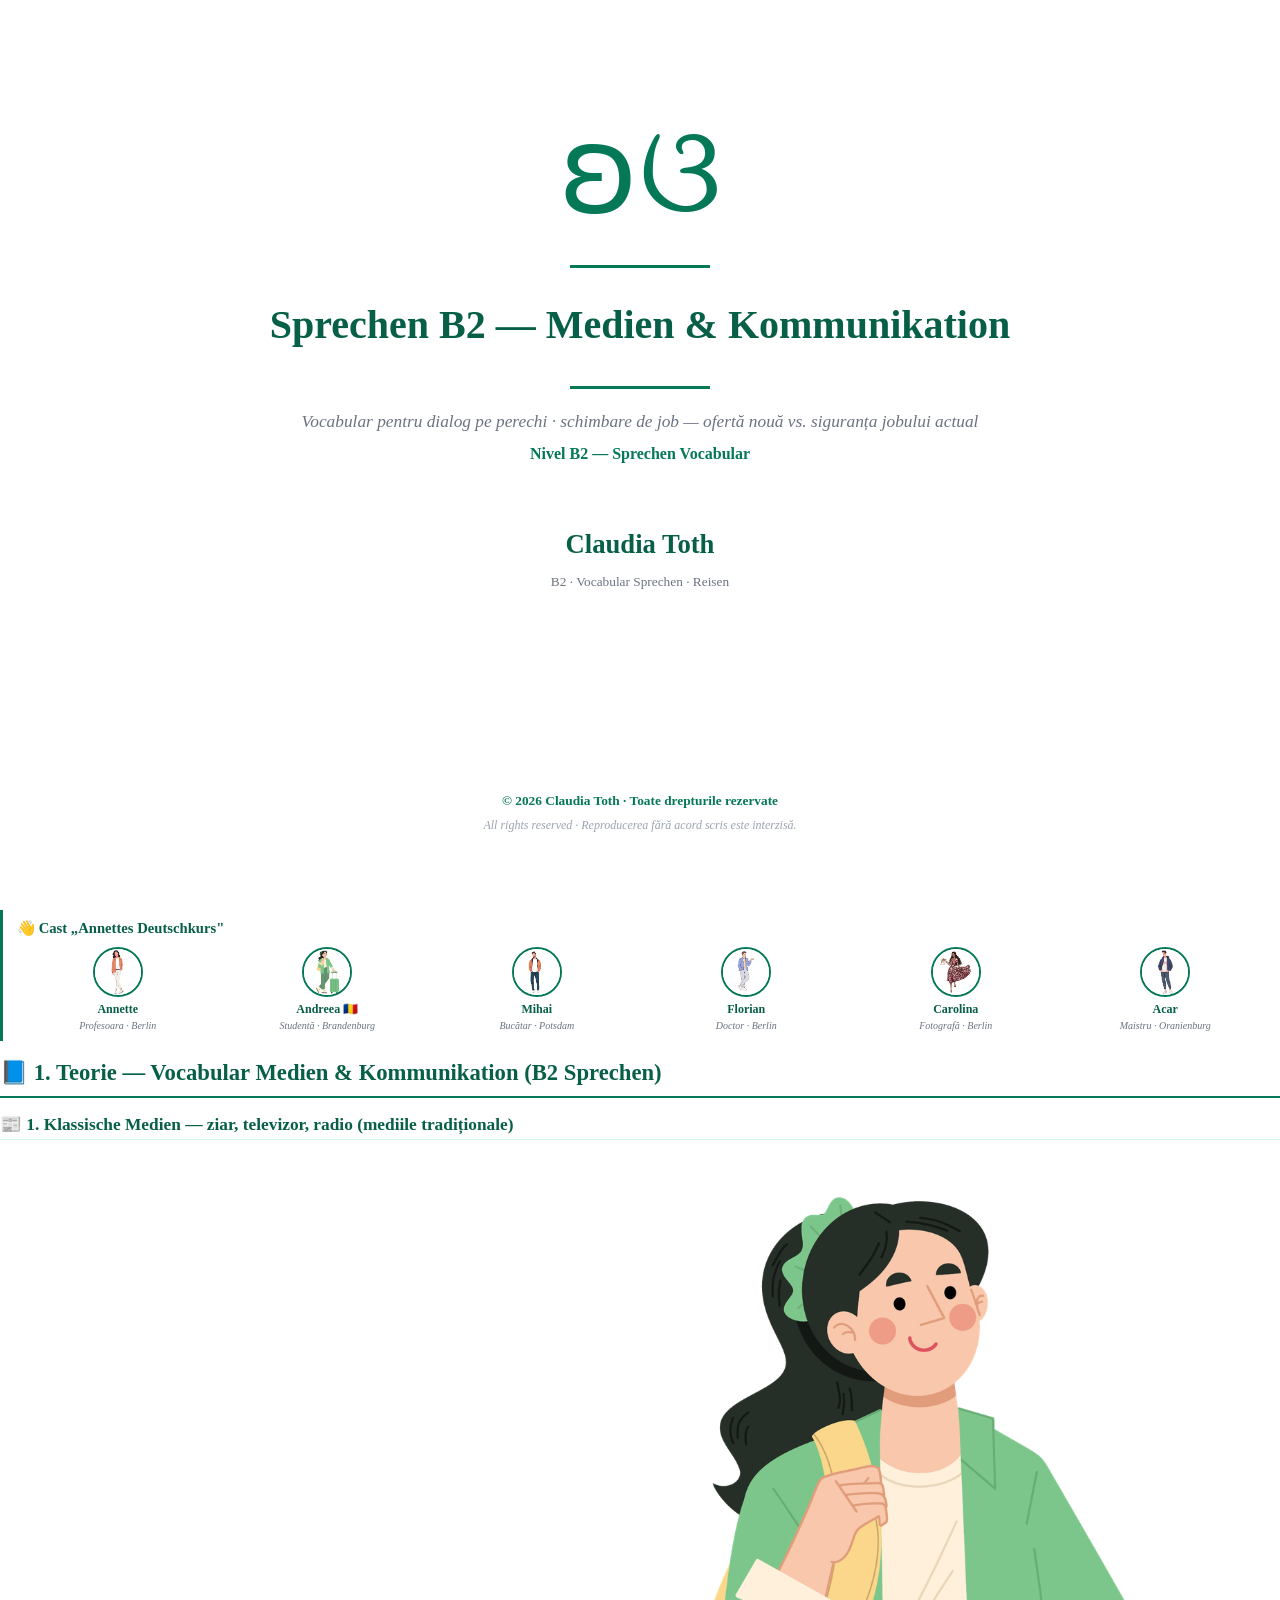
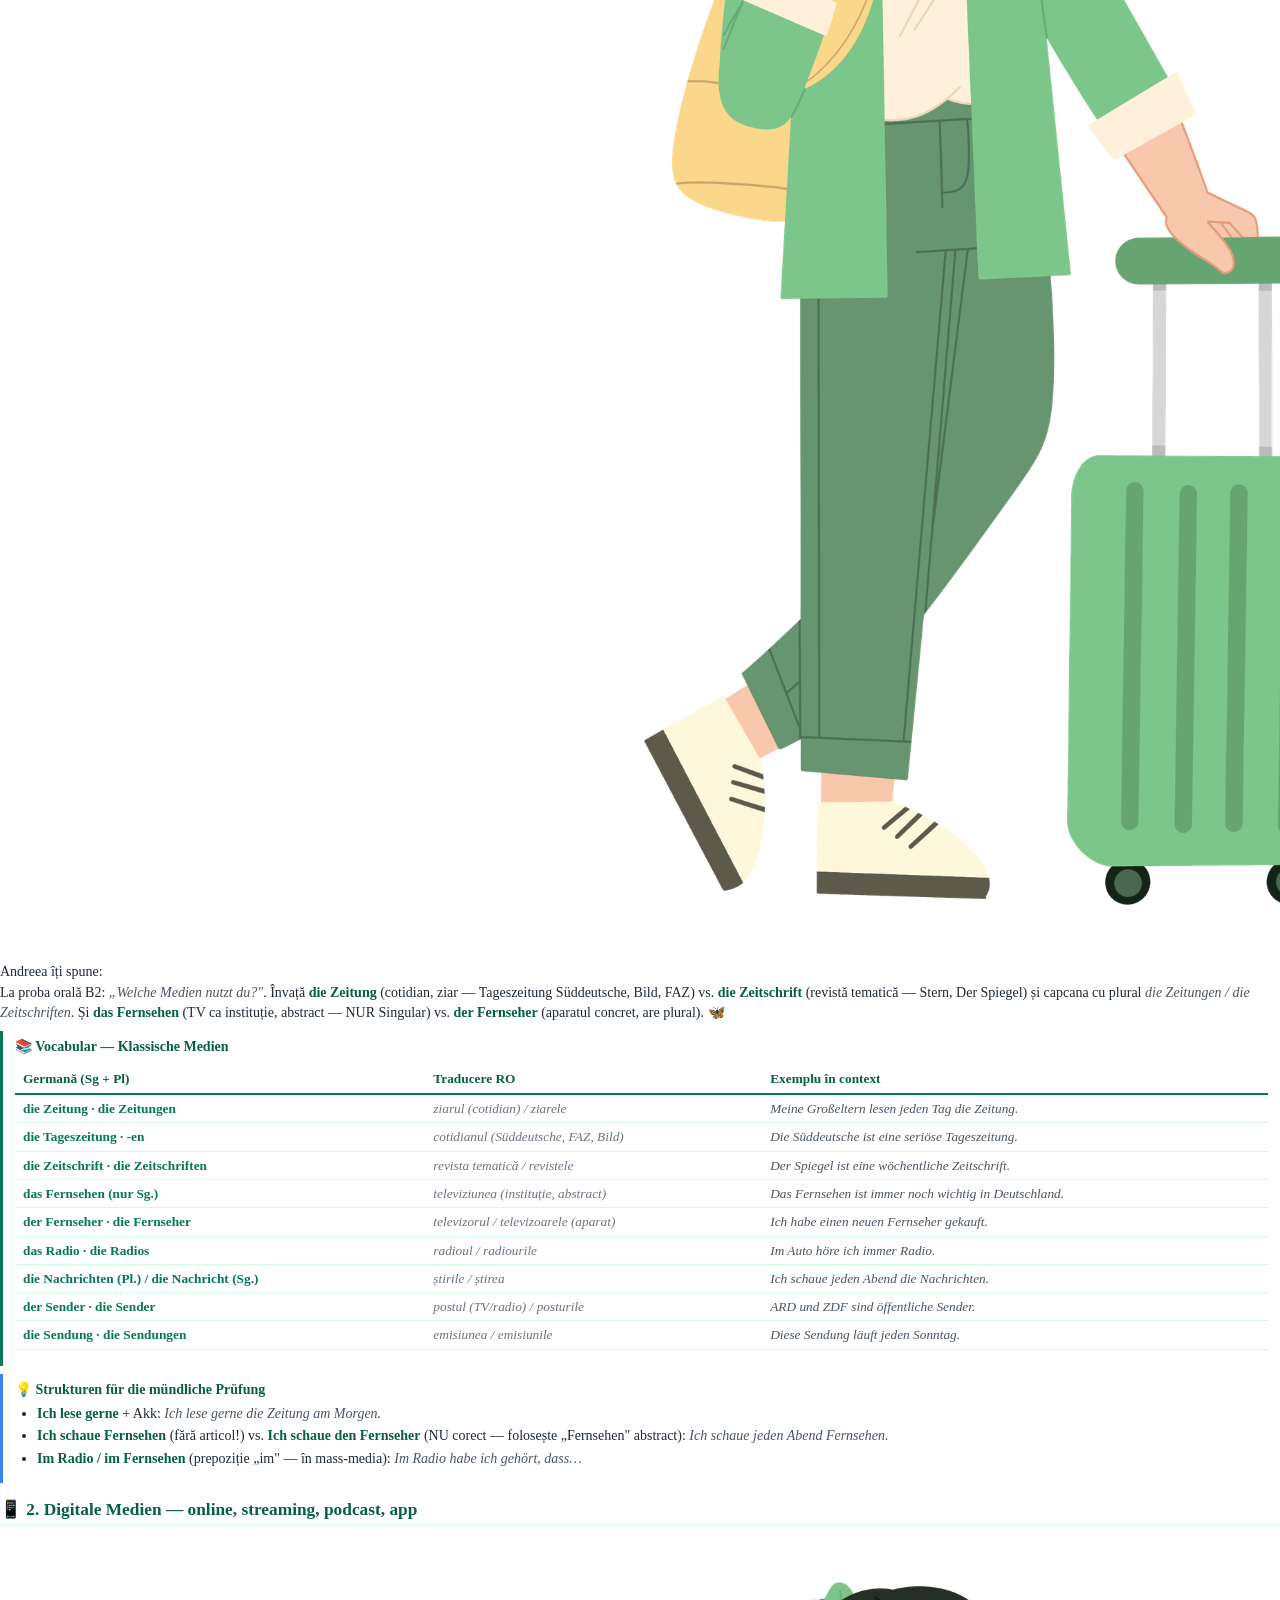
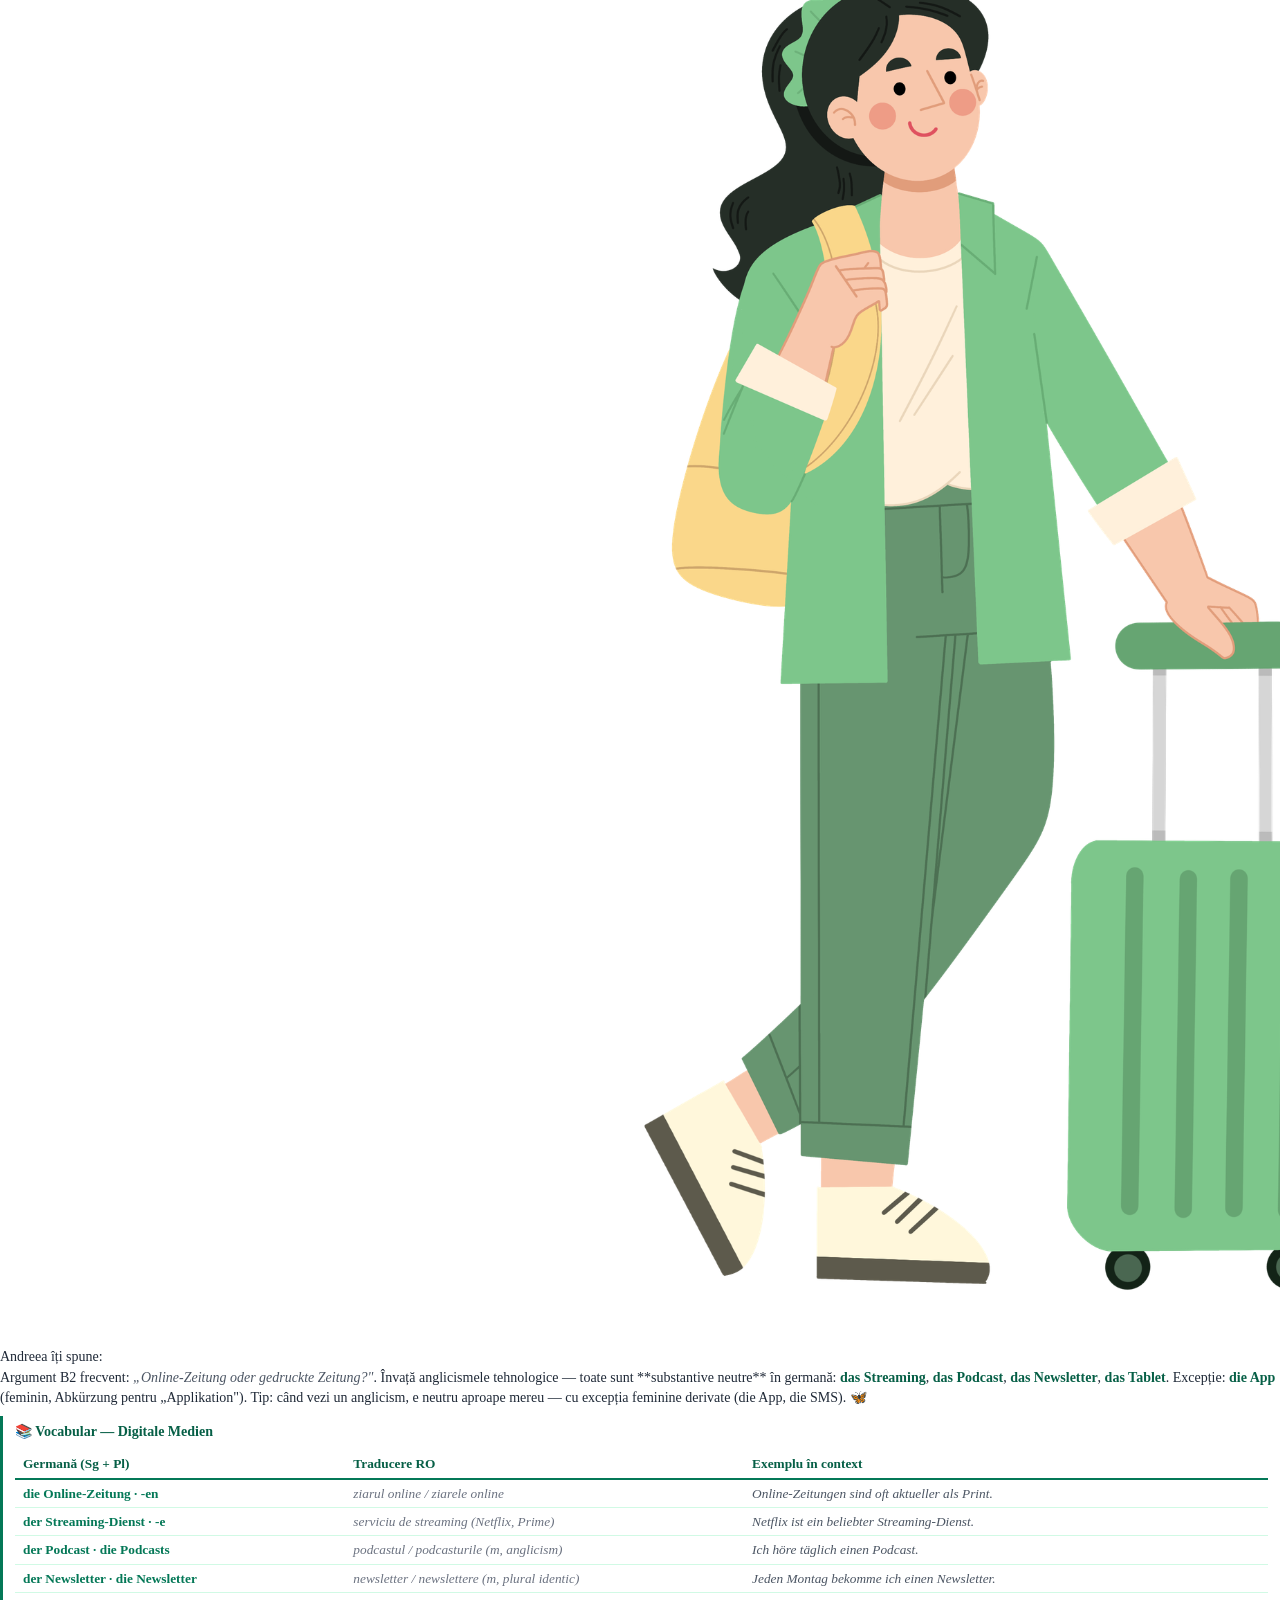
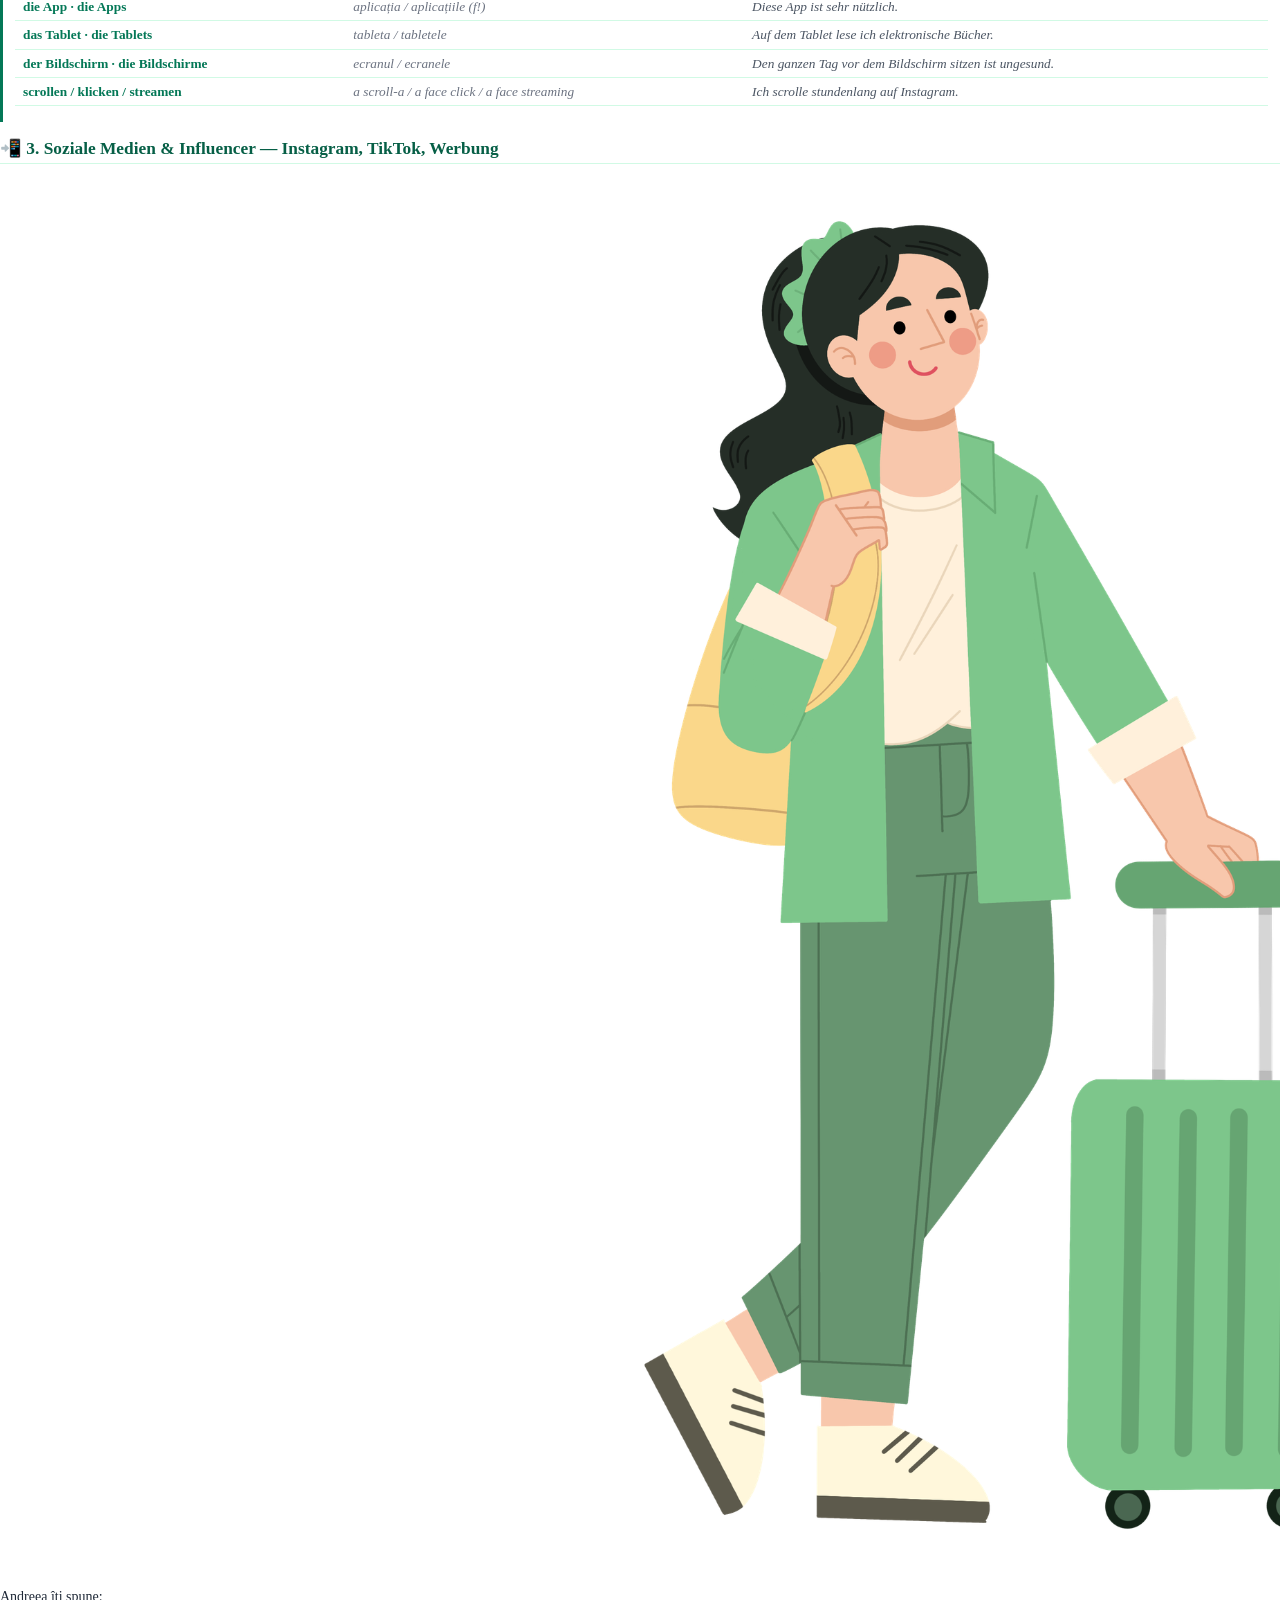
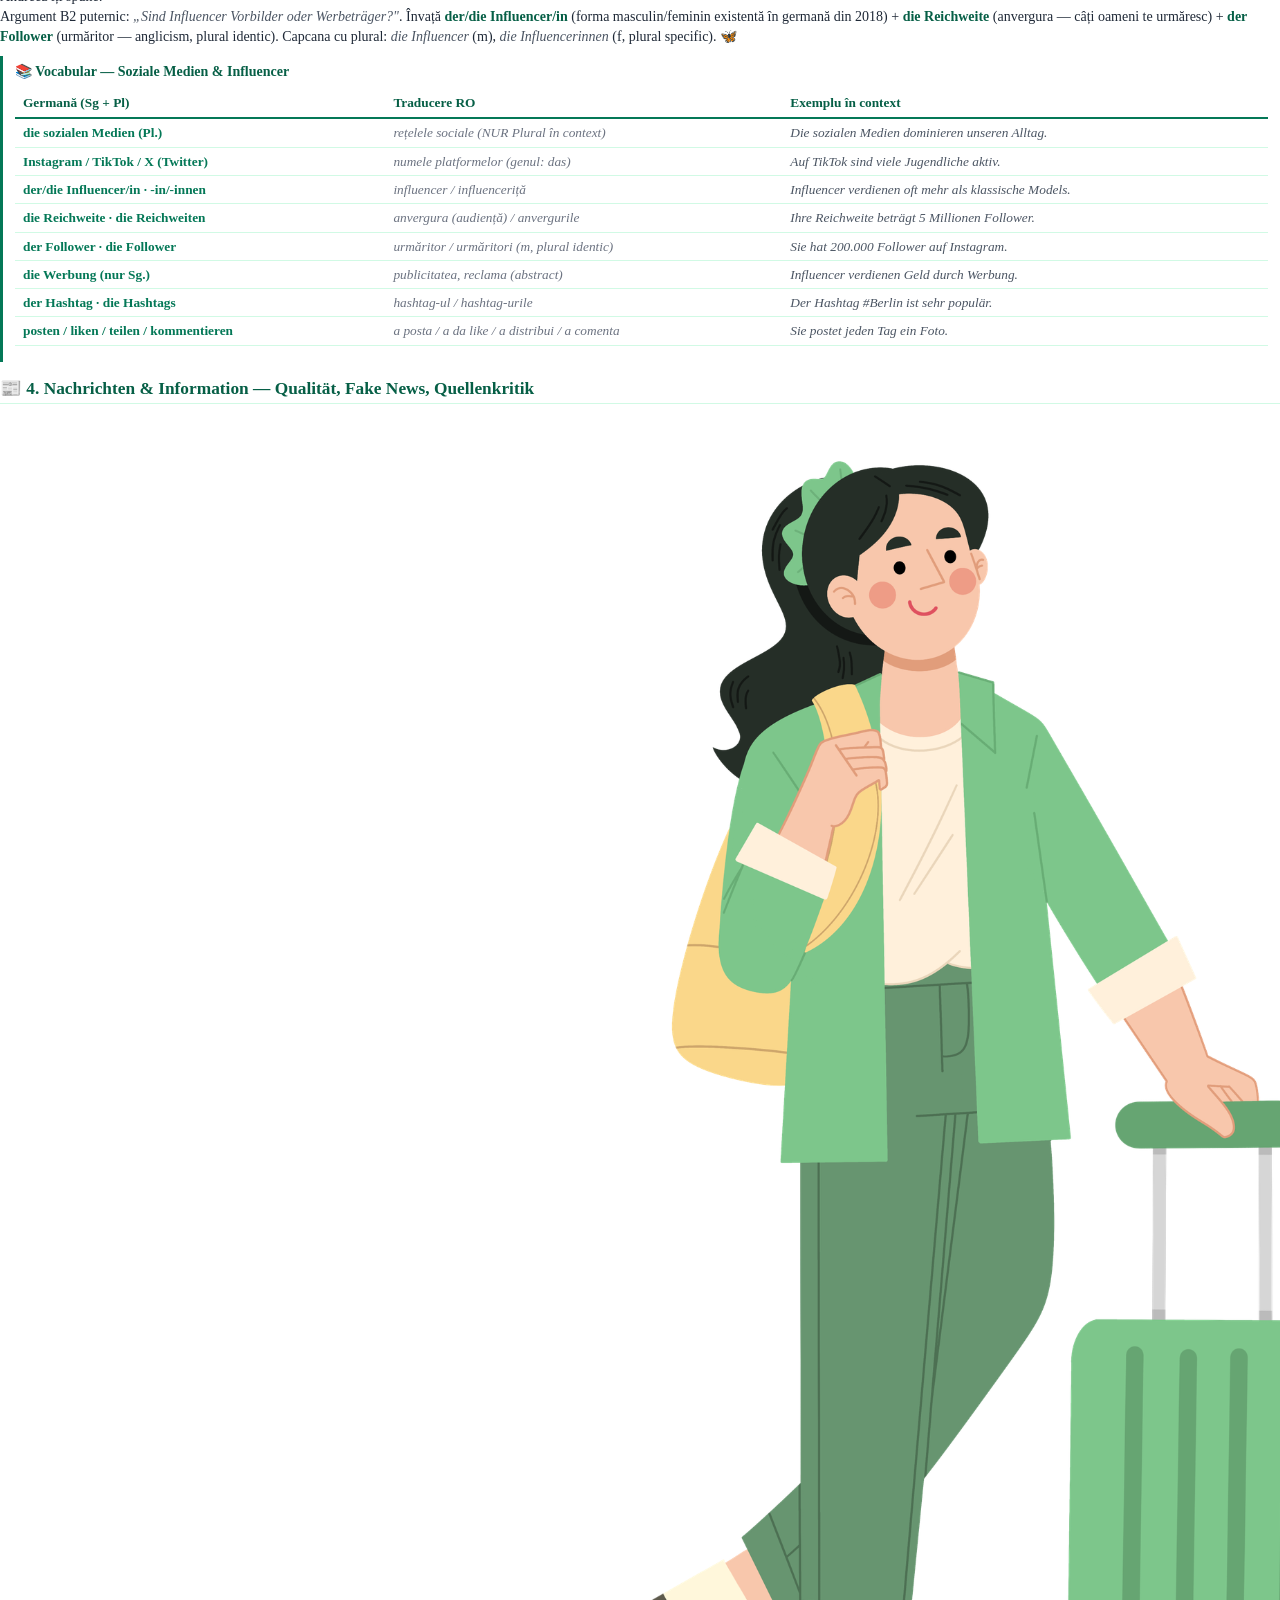
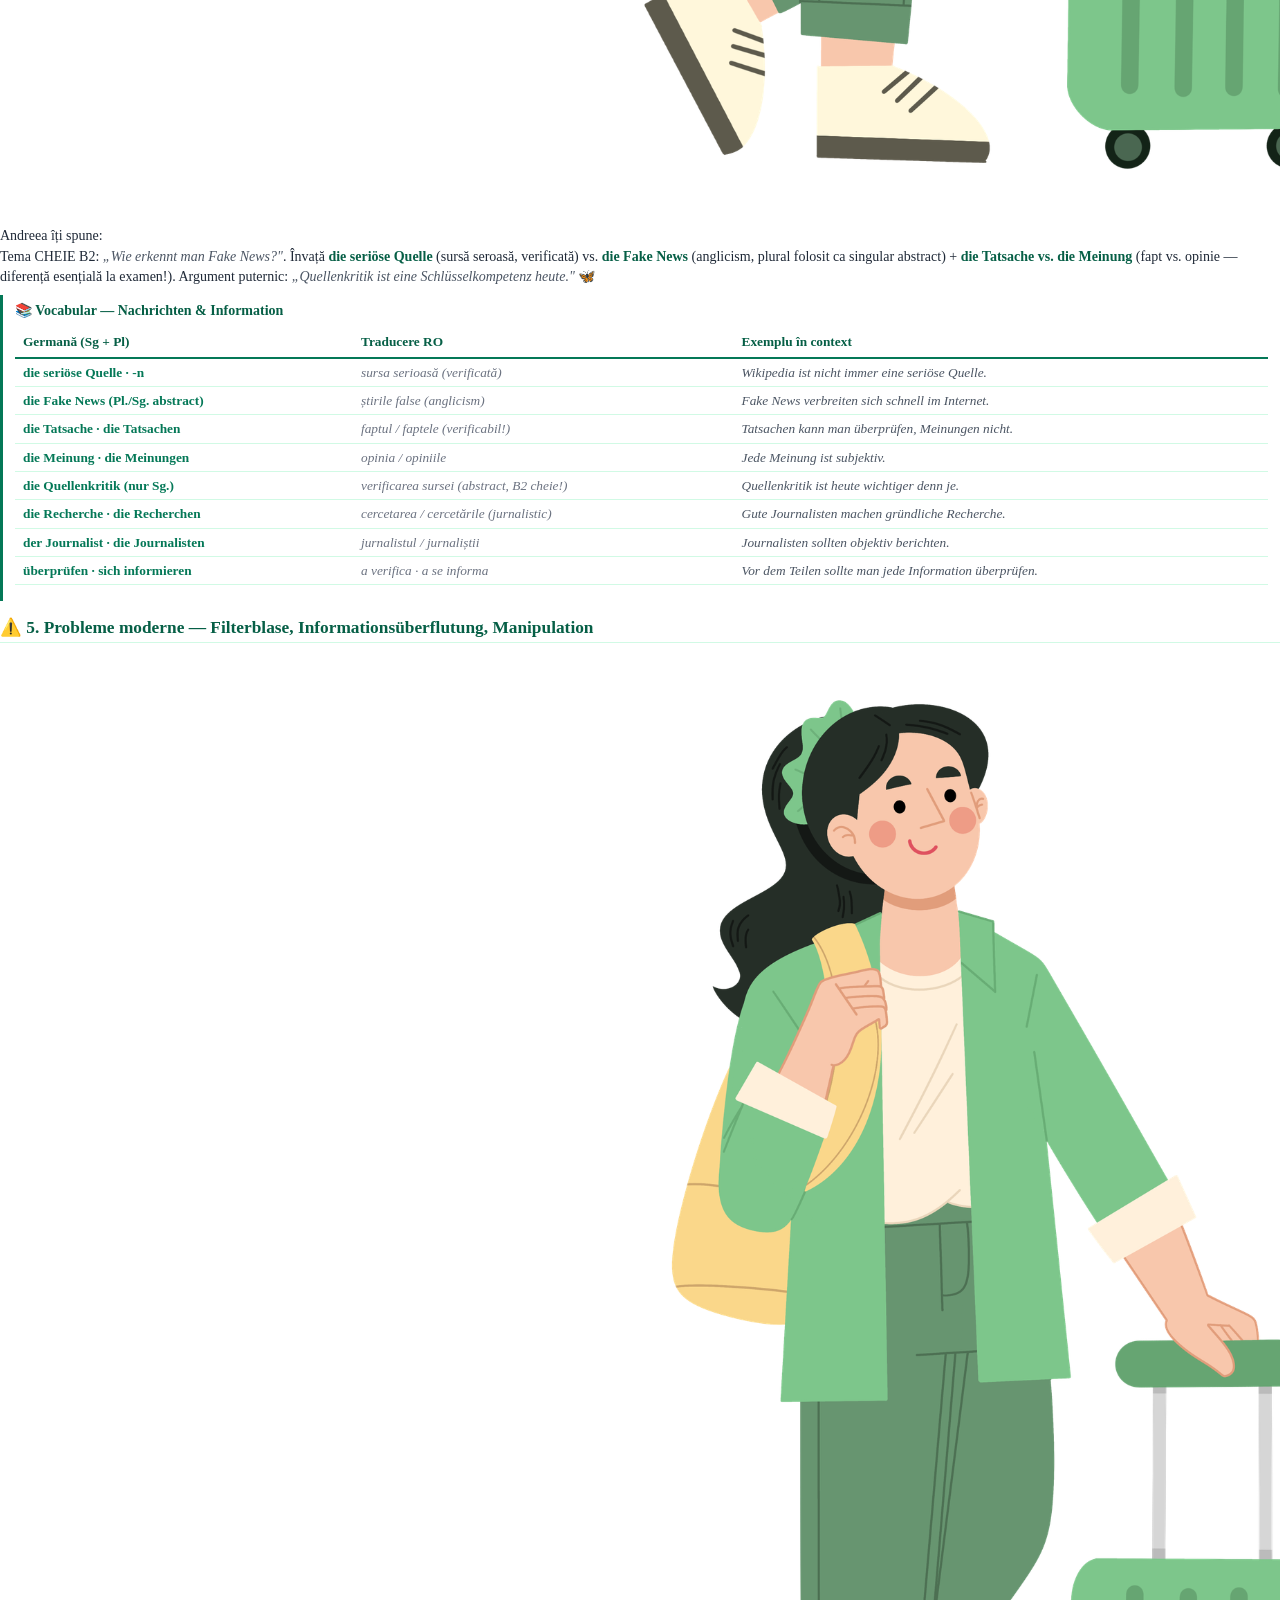
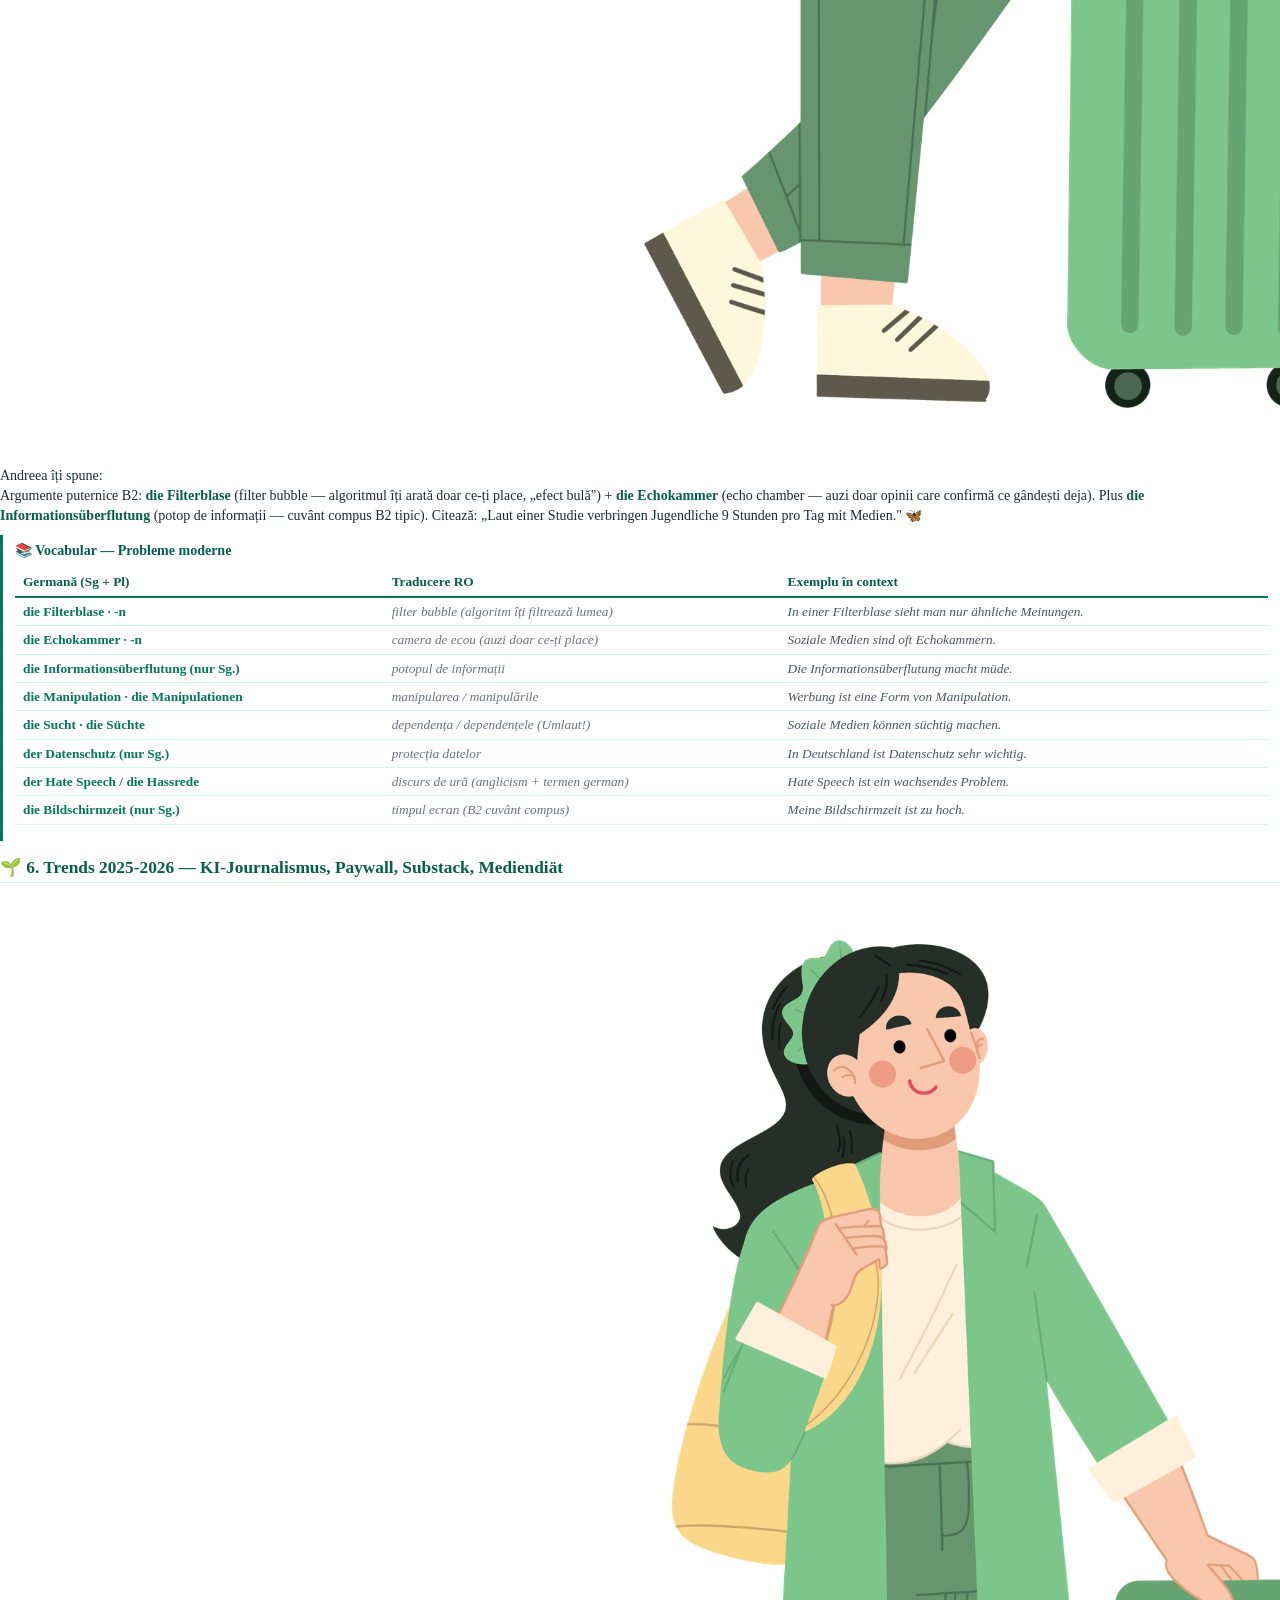
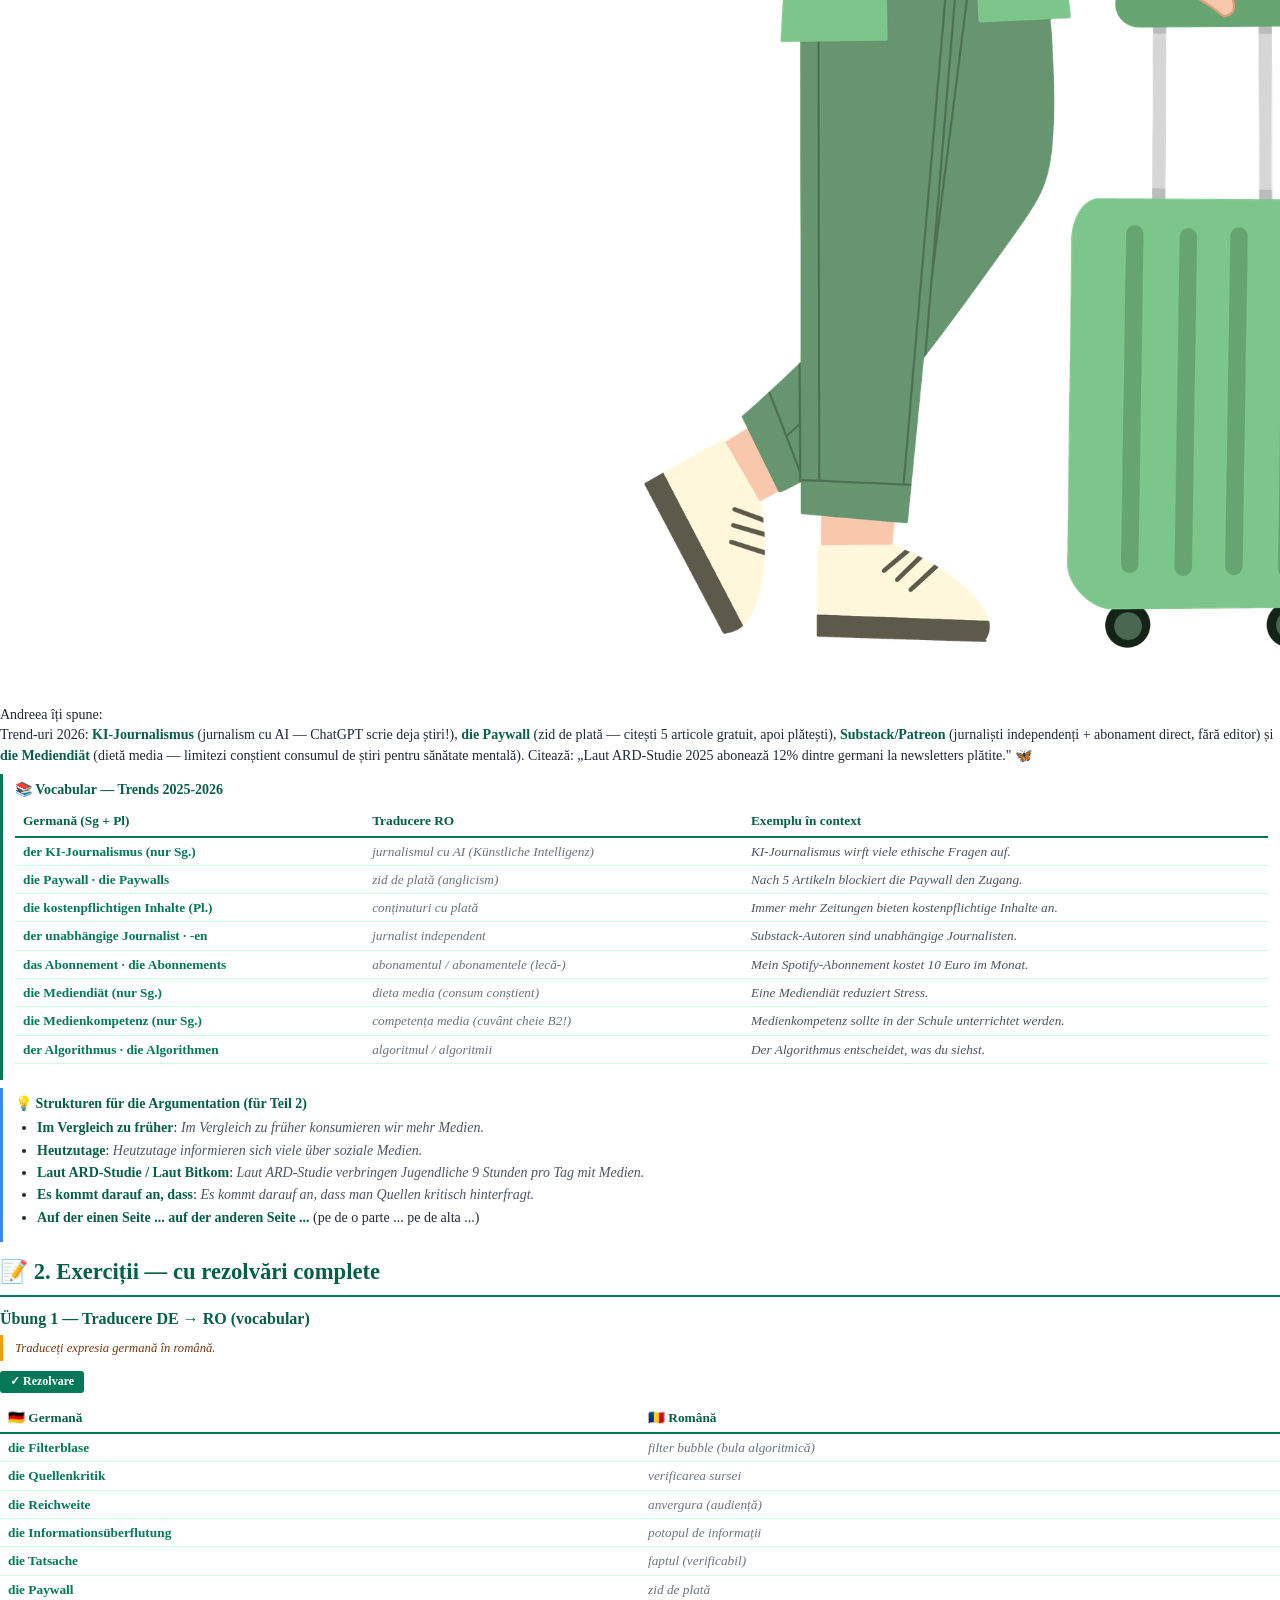
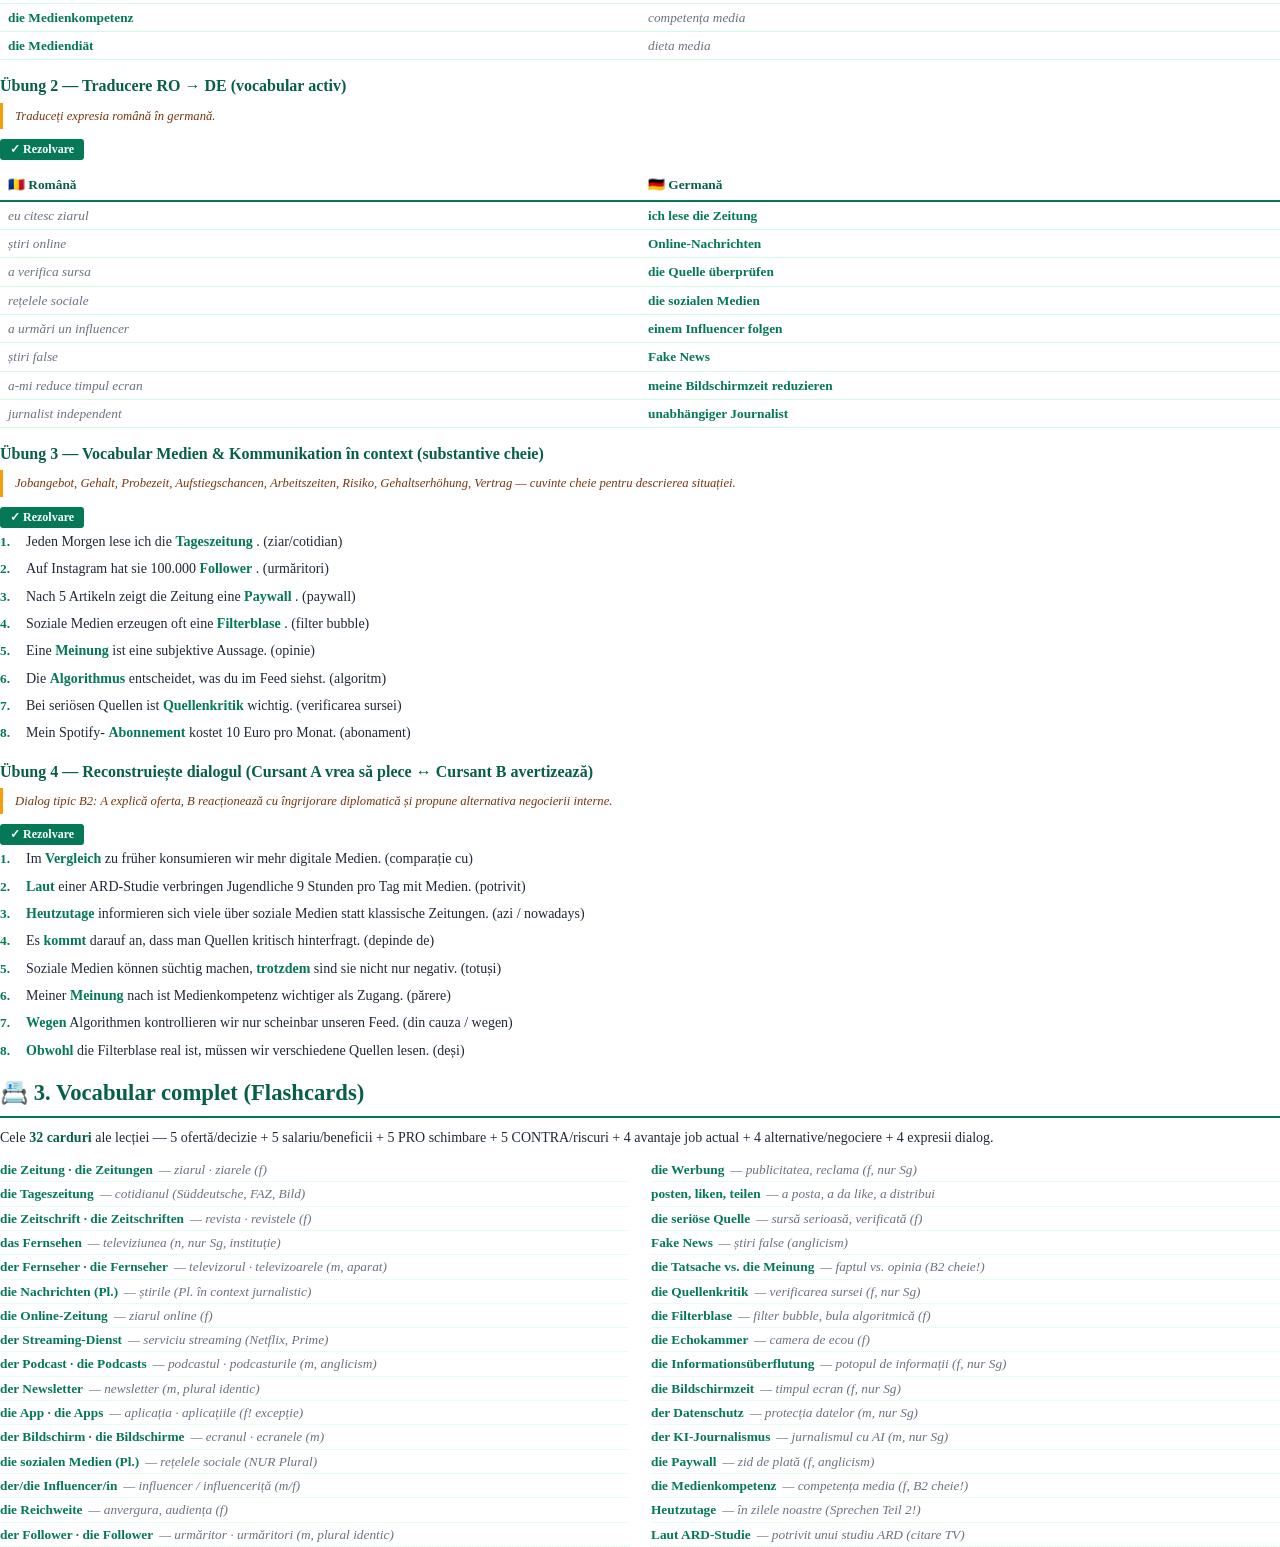
==== pdf.html @ 72b8d92b "Lectia 8 Sprechen B2 — Medien & Kommunikation (vocabular pentru proba orala B2, aliniat cu Testul 8 " ====
<!DOCTYPE html>
<html lang="ro">
<head>
    <meta charset="UTF-8">
    <meta name="robots" content="noindex, nofollow">
    <title>Sprechen B2 — Medien & Kommunikation · Claudia Toth</title>
    <style>
        @page { size: A4; margin: 22mm 18mm 22mm 18mm;
            @bottom-center { content: "ʚଓ Claudia Toth · Sprechen B2 — Medien & Kommunikation · Nivel B2 · © 2026 — Toate drepturile rezervate · pag. " counter(page) " / " counter(pages); font-size: 8.5pt; color: #047857; font-family: 'Georgia', 'Times New Roman', serif; }
        }
        @page :first { margin: 0; @bottom-center { content: ""; } }
        * { box-sizing: border-box; margin: 0; padding: 0; }
        body { font-family: 'Georgia', 'Times New Roman', serif; color: #1f2937; line-height: 1.45; font-size: 10.5pt; -webkit-print-color-adjust: exact; print-color-adjust: exact; }
        .cover { width: 100%; min-height: 100vh; padding: 80px 60px 60px; text-align: center; display: flex; flex-direction: column; align-items: center; justify-content: flex-start; page-break-after: always; }
        .cover-symbol { font-size: 90pt; color: #047857; line-height: 1; margin: 30px 0 15px; font-family: 'Segoe UI Emoji', 'Segoe UI', sans-serif; }
        .cover-divider { width: 140px; height: 3px; background: #047857; margin: 20px 0; border: none; }
        .cover-title { font-size: 30pt; color: #065f46; font-weight: bold; margin: 14px 0 18px; font-family: 'Georgia', serif; line-height: 1.15; }
        .cover-subtitle { font-size: 13pt; color: #6b7280; font-style: italic; margin-bottom: 8px; }
        .cover-level { font-size: 12pt; color: #047857; font-weight: bold; margin-bottom: 60px; }
        .cover-author { font-size: 20pt; color: #065f46; font-weight: bold; margin-bottom: 8px; }
        .cover-series { font-size: 10pt; color: #6b7280; margin-bottom: 80px; }
        .cover-copyright { margin-top: auto; font-size: 10pt; color: #047857; font-weight: 600; }
        .cover-notice { font-size: 9pt; color: #9ca3af; font-style: italic; margin-top: 6px; }
        .content { padding: 0; }
        h1.chapter { color: #065f46; padding: 0 0 6px 0; font-size: 17pt; margin: 14px 0 10px; border-bottom: 2px solid #047857; font-family: 'Georgia', serif; page-break-after: avoid; }
        h2.sub-chapter { color: #065f46; font-size: 13pt; margin: 14px 0 6px; padding-bottom: 2px; border-bottom: 1px solid #d1fae5; font-family: 'Georgia', serif; page-break-after: avoid; }
        p { margin-bottom: 6px; }
        strong { color: #065f46; }
        em { color: #4b5563; font-style: italic; }
        ul, ol { margin: 4px 0 8px 22px; }
        li { margin-bottom: 2px; }
        .theory-box { background: transparent; border-left: 3px solid #047857; padding: 6px 12px; margin: 8px 0; page-break-inside: avoid; }
        .theory-box h4 { color: #065f46; font-size: 10.5pt; margin-bottom: 4px; }
        .info-box { border-left-color: #3b82f6; }
        .warn-box { border-left-color: #f59e0b; }
        .example-box { border-left: 2px dashed #047857; padding: 4px 12px; margin: 4px 0; page-break-inside: avoid; }
        .example-box .de { color: #065f46; font-weight: 600; }
        .example-box .ro { color: #6b7280; font-style: italic; font-size: 9.5pt; margin-top: 1px; }
        table { width: 100%; border-collapse: collapse; margin: 6px 0 10px; font-size: 10pt; page-break-inside: avoid; }
        table thead { background: transparent; }
        table th { padding: 5px 8px; text-align: left; font-weight: bold; color: #065f46; border-bottom: 2px solid #047857; }
        table td { padding: 4px 8px; border-bottom: 1px solid #d1fae5; vertical-align: top; }
        td.verb { color: #047857; font-weight: bold; }
        td.ro-text { color: #6b7280; font-style: italic; }
        .ro-translation { display: block; color: #6b7280; font-style: italic; font-size: 9pt; margin-top: 1px; }
        .cast-banner { border-left: 3px solid #047857; padding: 8px 14px; margin: 10px 0 16px; page-break-inside: avoid; }
        .cast-banner h4 { color: #065f46; font-size: 11pt; margin-bottom: 8px; }
        .cast-grid { display: grid; grid-template-columns: repeat(6, 1fr); gap: 8px; }
        .cast-card { text-align: center; font-size: 8.5pt; page-break-inside: avoid; }
        .cast-card img { width: 50px; height: 50px; border-radius: 50%; object-fit: cover; display: block; margin: 0 auto 4px; border: 2px solid #047857; }
        .cast-card .name { color: #065f46; font-weight: bold; font-size: 9pt; display: block; }
        .cast-card .detail { color: #6b7280; font-style: italic; font-size: 7.5pt; display: block; }
        .ex-block { margin-bottom: 14px; page-break-inside: avoid; }
        .ex-block h3 { color: #065f46; font-size: 12pt; margin-bottom: 5px; }
        .ex-block .instruction { border-left: 3px solid #f59e0b; padding: 4px 12px; margin-bottom: 6px; font-size: 9.5pt; color: #78350f; font-style: italic; }
        .rezolvare-banner { display: inline-block; background: #047857; color: white; padding: 2px 10px; border-radius: 3px; font-size: 9pt; font-weight: bold; margin: 4px 0; -webkit-print-color-adjust: exact; print-color-adjust: exact; }
        .ex-item { display: flex; gap: 8px; margin-bottom: 5px; align-items: flex-start; }
        .ex-num { color: #047857; font-weight: bold; font-size: 10pt; flex-shrink: 0; min-width: 18px; }
        .ex-num::after { content: "."; }
        .ex-body { flex: 1; }
        .ex-q { margin-bottom: 2px; }
        .ex-a { color: #047857; font-weight: bold; font-size: 10pt; margin-top: 2px; }
        .ex-a::before { content: "✓ Rezolvare: "; color: #065f46; }
        .ex-explanation { color: #6b7280; font-size: 9pt; font-style: italic; margin-top: 1px; }
        .options { margin-left: 14px; color: #4b5563; font-size: 9.5pt; }
        .options .right { color: #047857; font-weight: bold; }
        .flashcards-grid { columns: 2; column-gap: 22px; margin-top: 8px; }
        .fc-row { break-inside: avoid; padding: 2px 0; border-bottom: 1px dotted #d1fae5; font-size: 10pt; }
        .fc-row .de { color: #047857; font-weight: bold; }
        .fc-row .ro { color: #6b7280; font-style: italic; margin-left: 6px; }
        .new-section { page-break-before: always; }
    </style>
</head>
<body>

<div class="cover">
    <div class="cover-symbol">ʚଓ</div>
    <hr class="cover-divider">
    <h1 class="cover-title">Sprechen B2 — Medien & Kommunikation</h1>
    <hr class="cover-divider">
    <p class="cover-subtitle">Vocabular pentru dialog pe perechi · schimbare de job — ofertă nouă vs. siguranța jobului actual</p>
    <p class="cover-level">Nivel B2 — Sprechen Vocabular</p>
    <p class="cover-author">Claudia Toth</p>
    <p class="cover-series">B2 · Vocabular Sprechen · Reisen</p>
    <div class="cover-copyright">© 2026 Claudia Toth · Toate drepturile rezervate</div>
    <p class="cover-notice">All rights reserved · Reproducerea fără acord scris este interzisă.</p>
</div>

<div id="pdf-content"></div>

<script src="theory.js"></script>
<script src="exercises.js"></script>
<script src="flashcards.js"></script>
<script src="pdf-builder.js"></script>

</body>
</html>
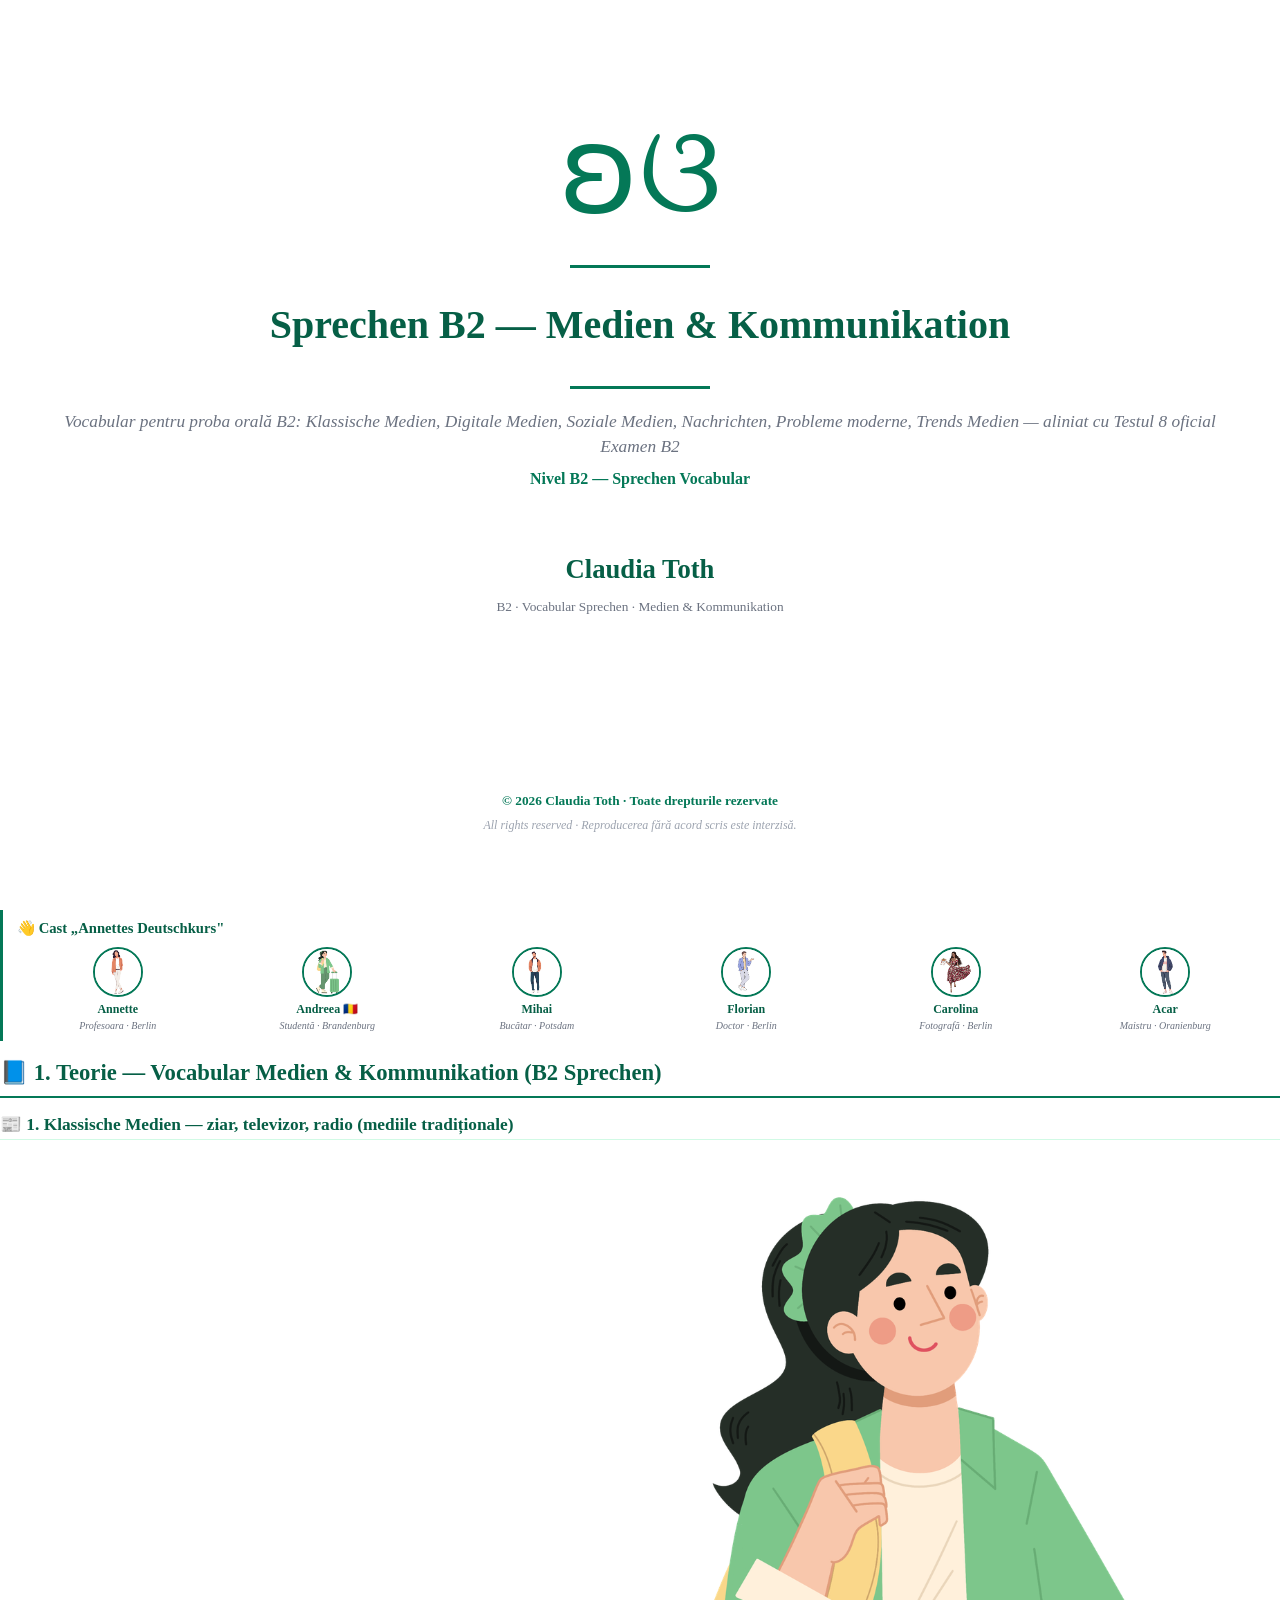
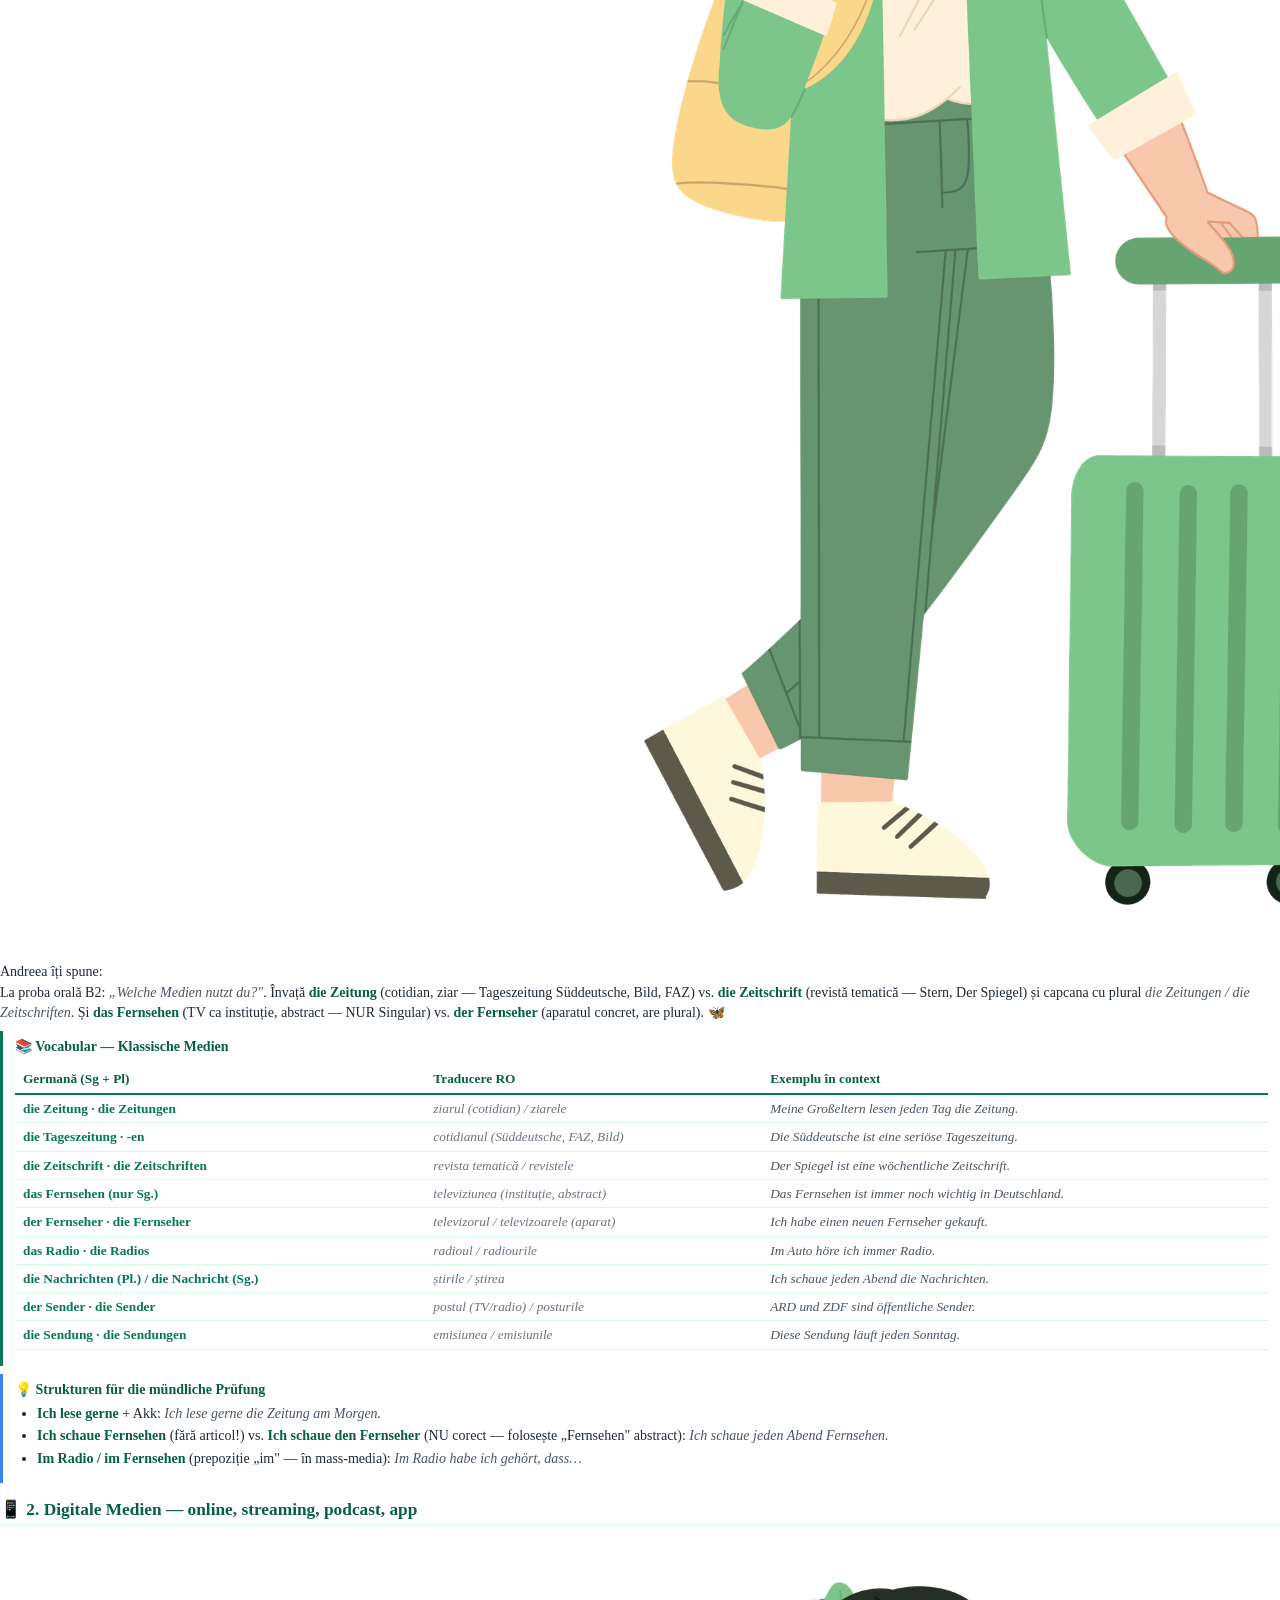
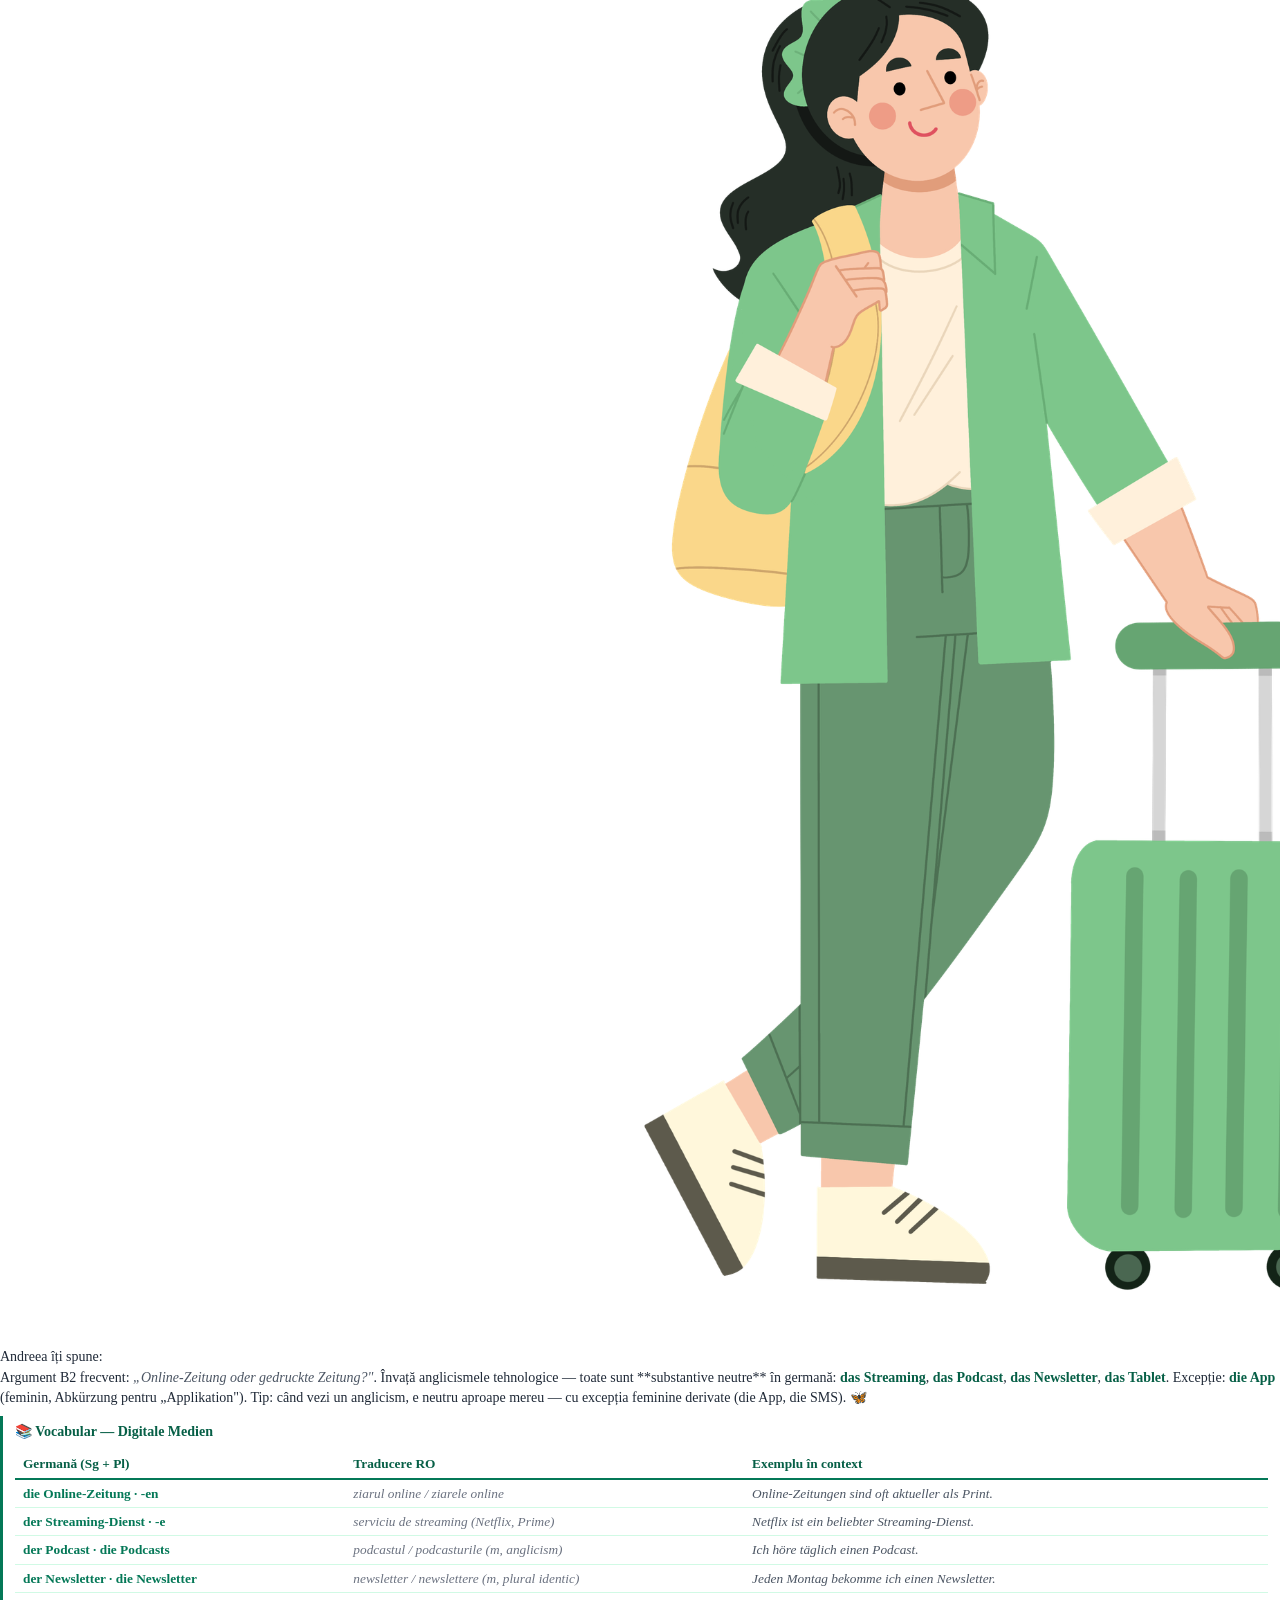
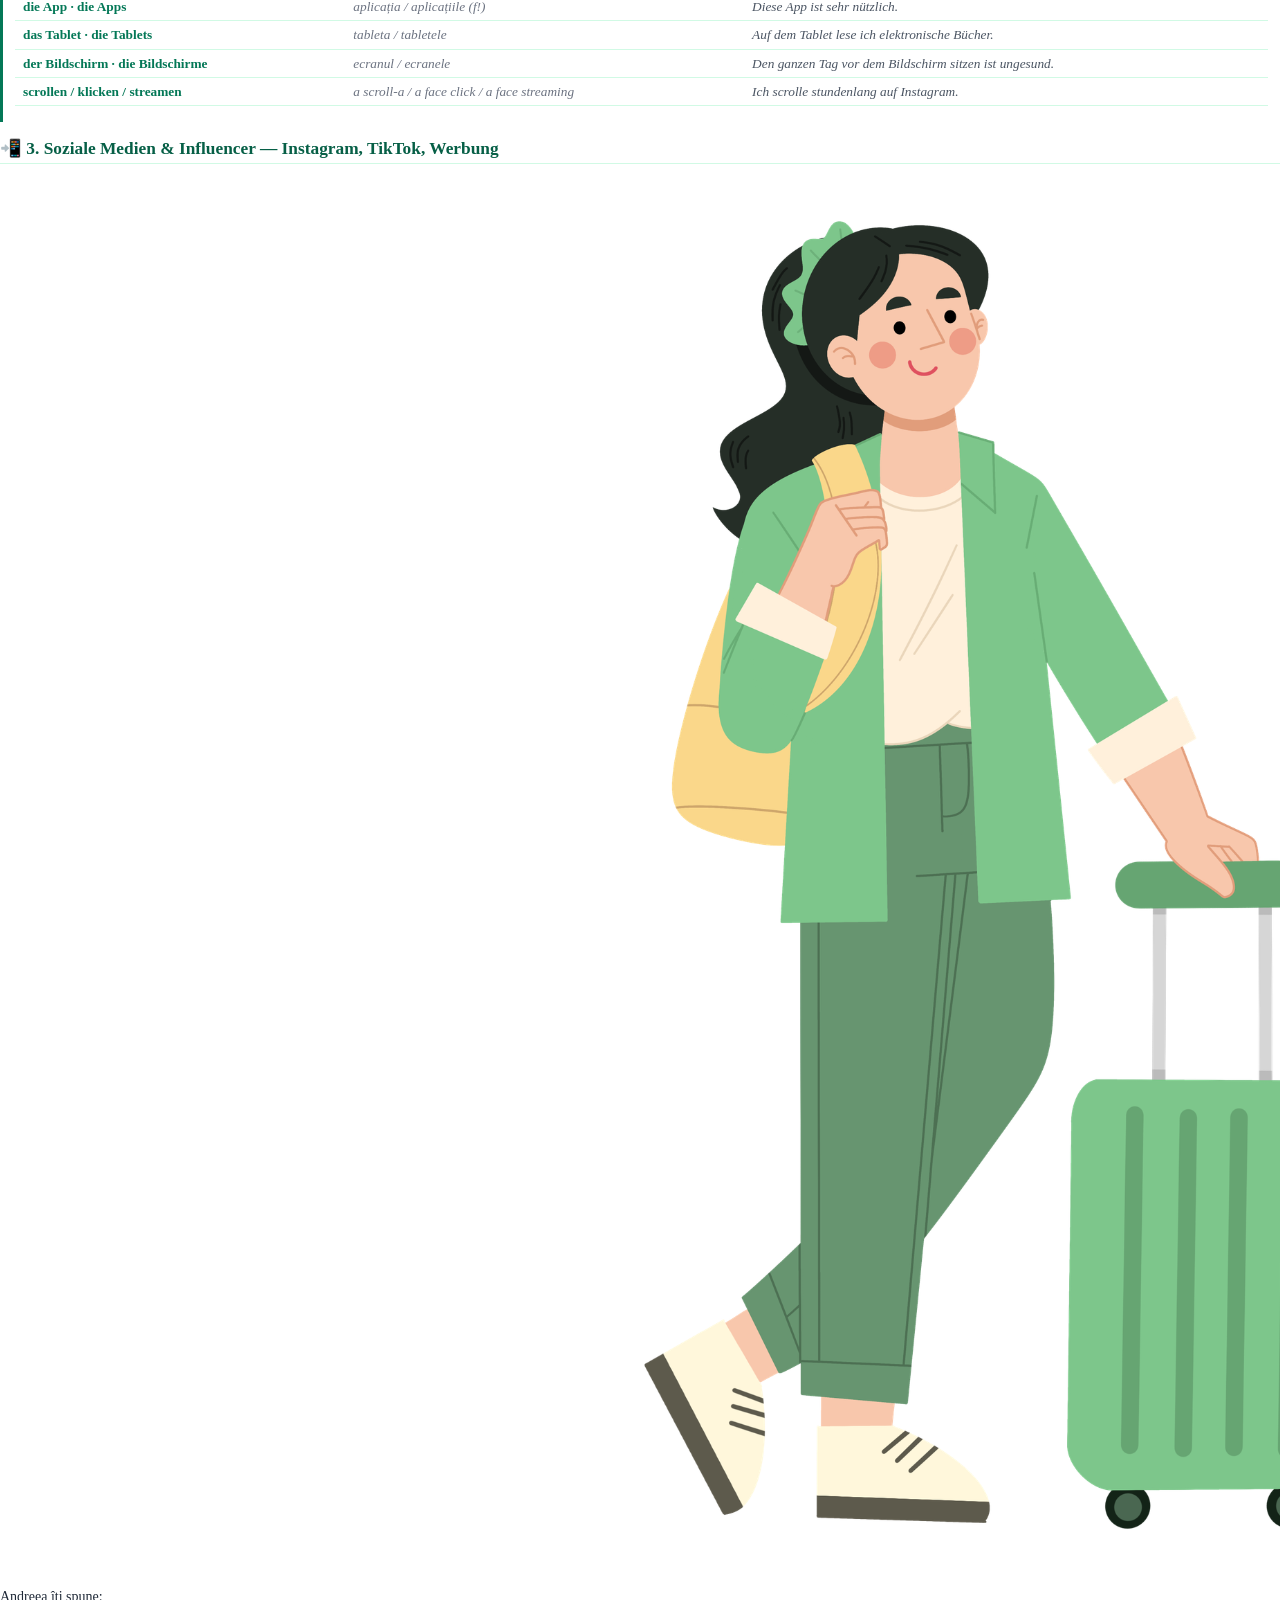
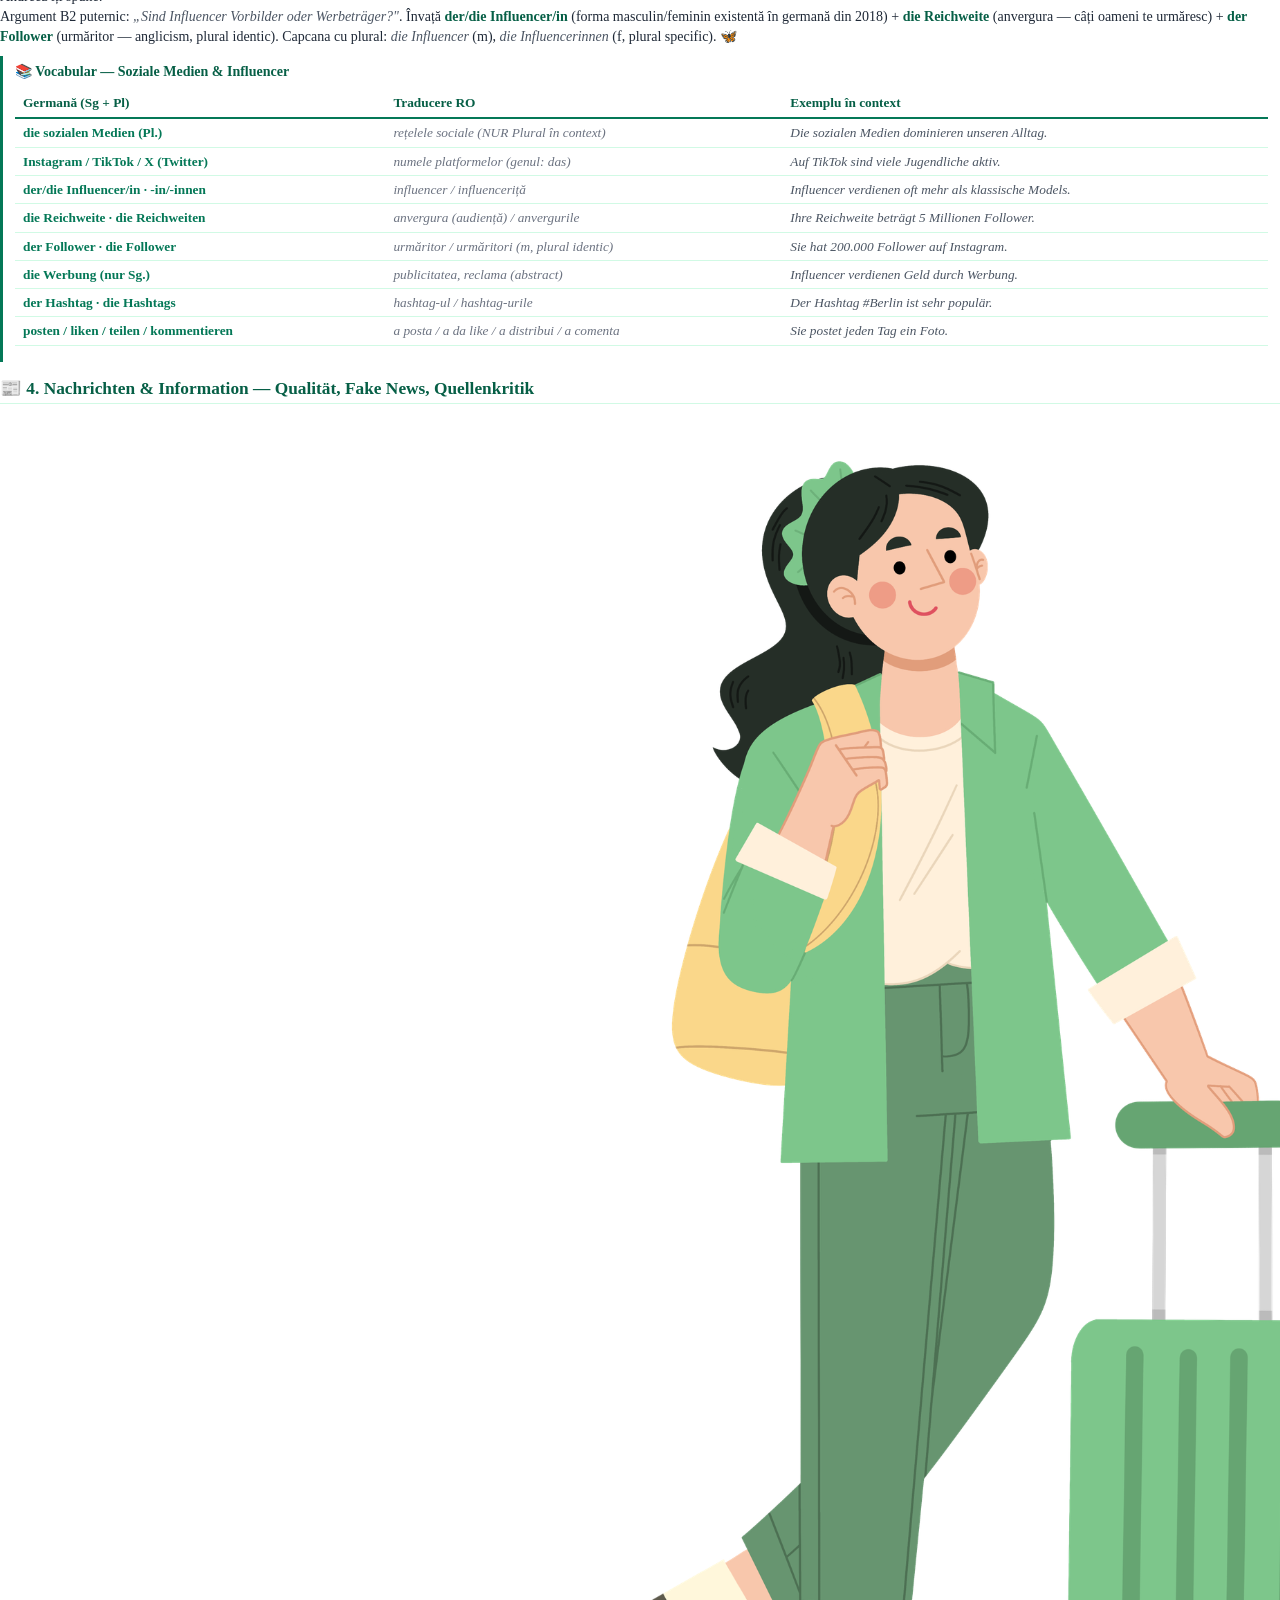
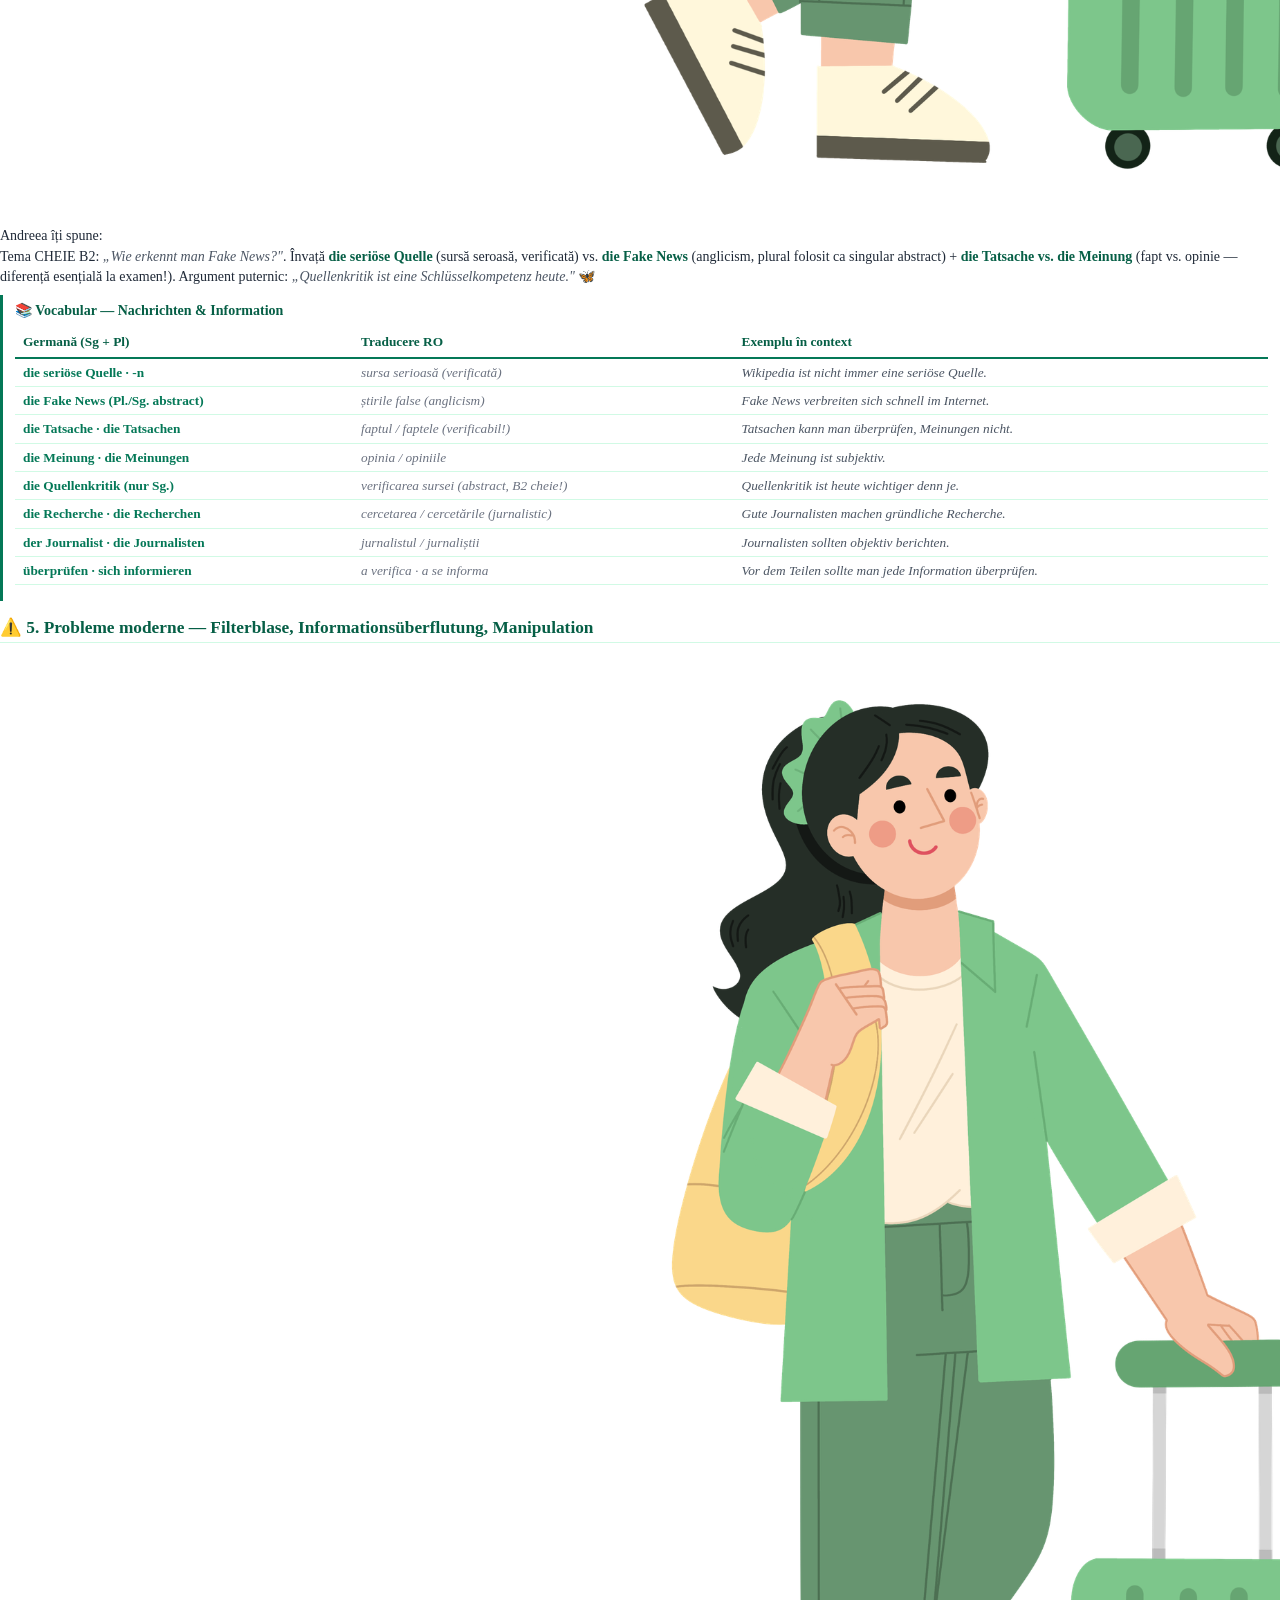
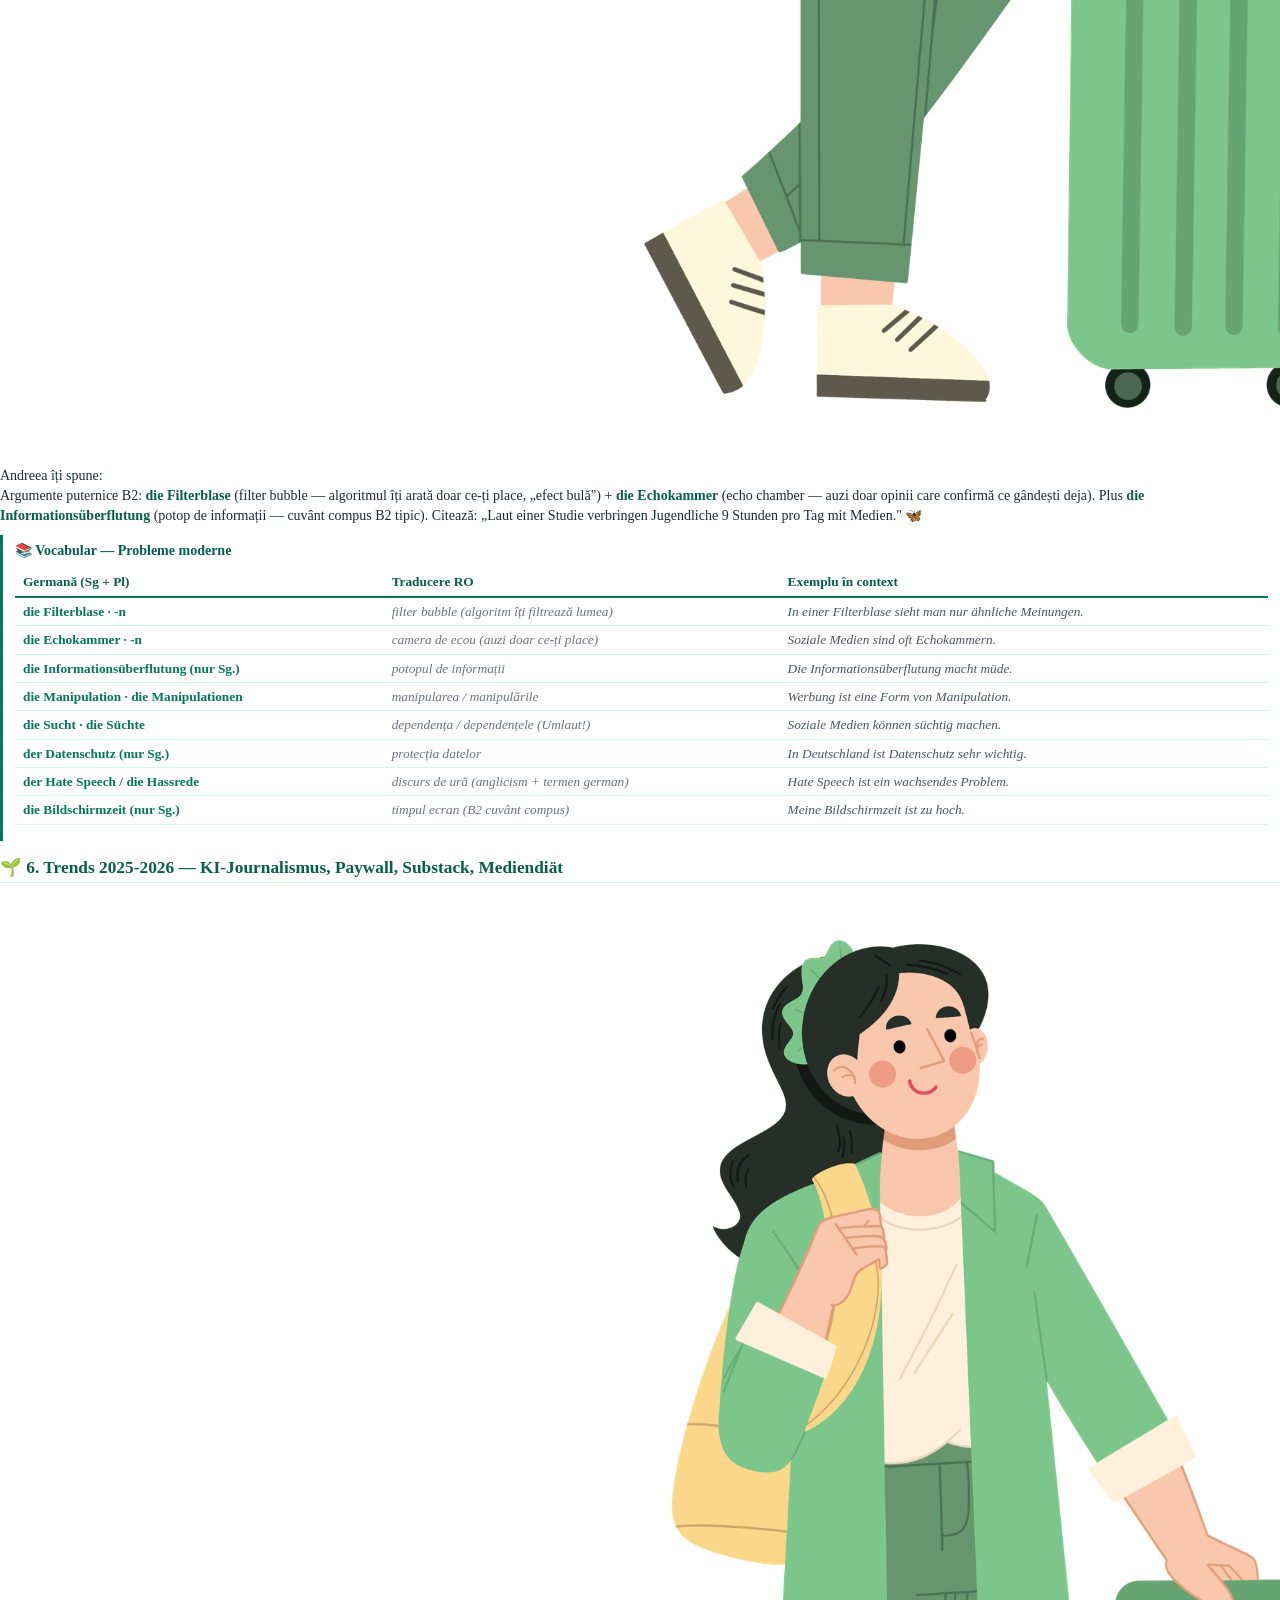
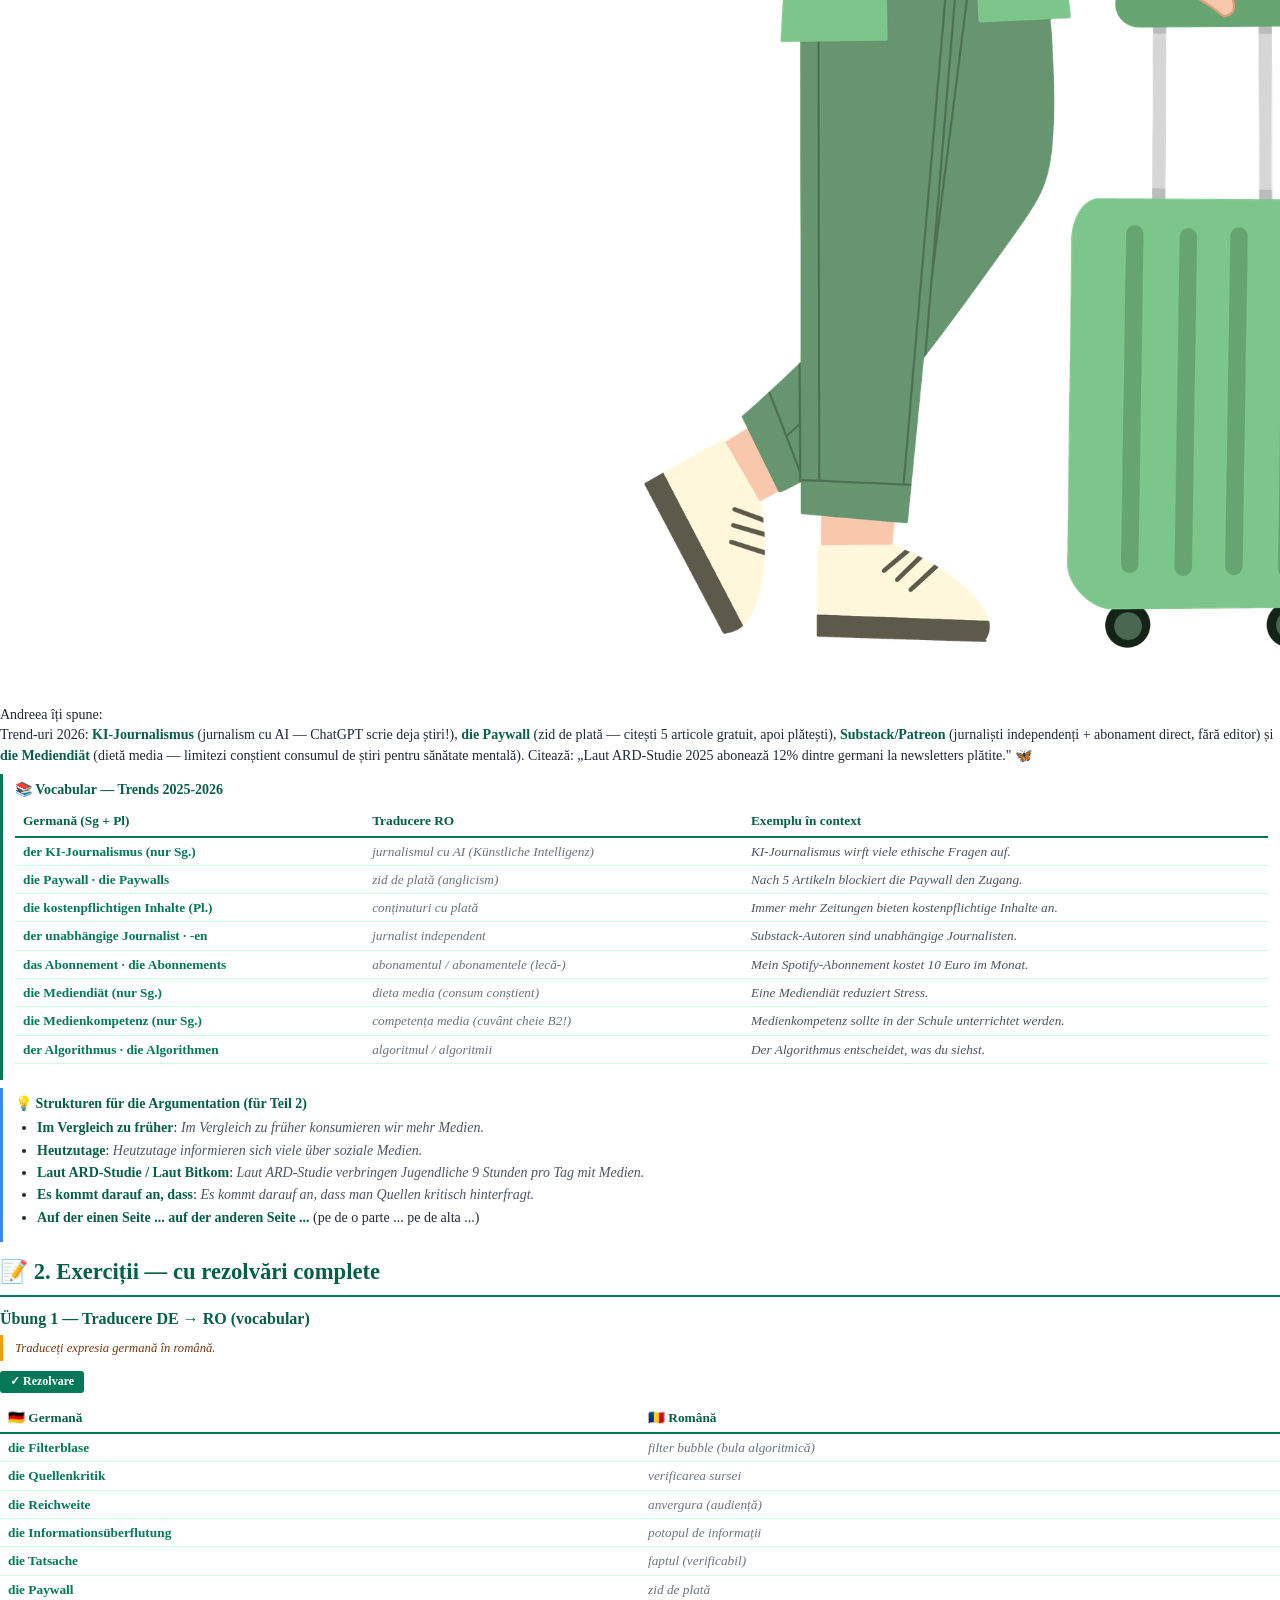
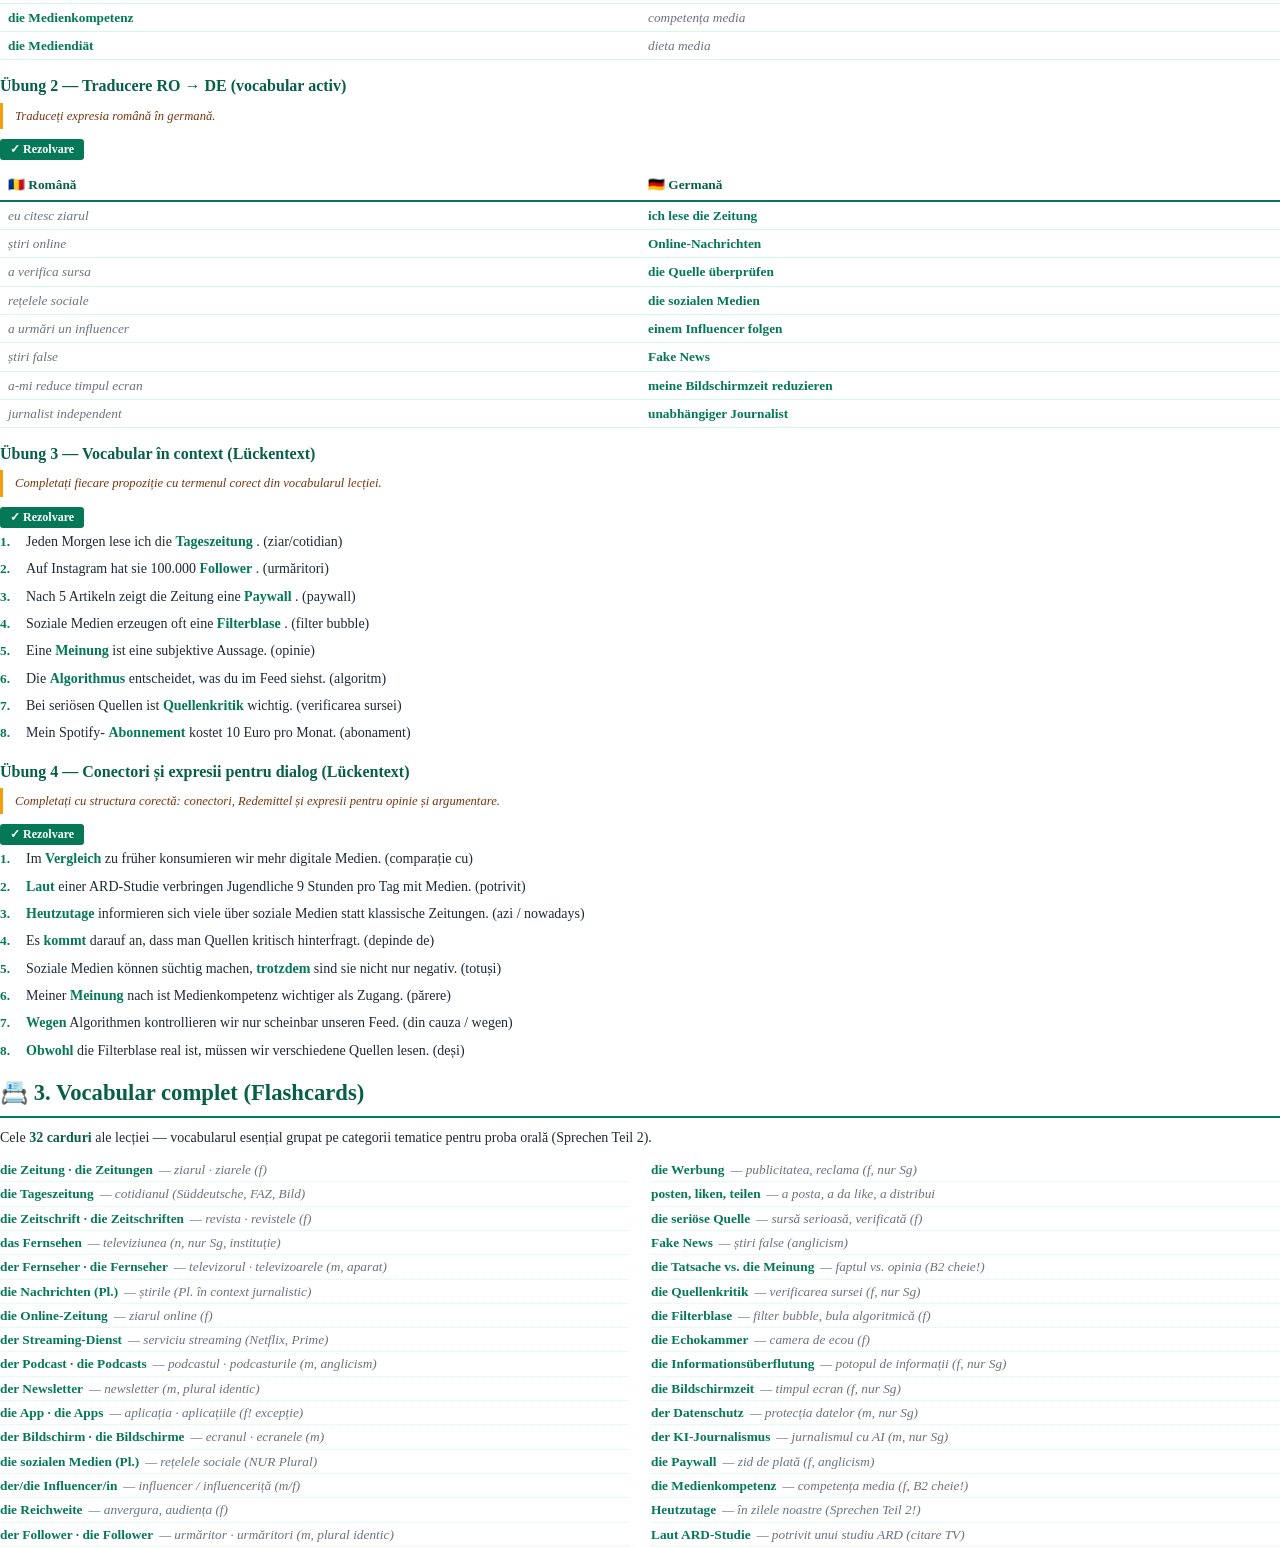
==== commit ffa72419: "Repara descarcarea PDF: adauga fisierul .pdf lipsa + corecteaza text copy-paste de la Jobwechsel pe " ====
--- a/pdf.html
+++ b/pdf.html
@@ -78,10 +78,10 @@
     <hr class="cover-divider">
     <h1 class="cover-title">Sprechen B2 — Medien & Kommunikation</h1>
     <hr class="cover-divider">
-    <p class="cover-subtitle">Vocabular pentru dialog pe perechi · schimbare de job — ofertă nouă vs. siguranța jobului actual</p>
+    <p class="cover-subtitle">Vocabular pentru proba orală B2: Klassische Medien, Digitale Medien, Soziale Medien, Nachrichten, Probleme moderne, Trends Medien — aliniat cu Testul 8 oficial Examen B2</p>
     <p class="cover-level">Nivel B2 — Sprechen Vocabular</p>
     <p class="cover-author">Claudia Toth</p>
-    <p class="cover-series">B2 · Vocabular Sprechen · Reisen</p>
+    <p class="cover-series">B2 · Vocabular Sprechen · Medien & Kommunikation</p>
     <div class="cover-copyright">© 2026 Claudia Toth · Toate drepturile rezervate</div>
     <p class="cover-notice">All rights reserved · Reproducerea fără acord scris este interzisă.</p>
 </div>
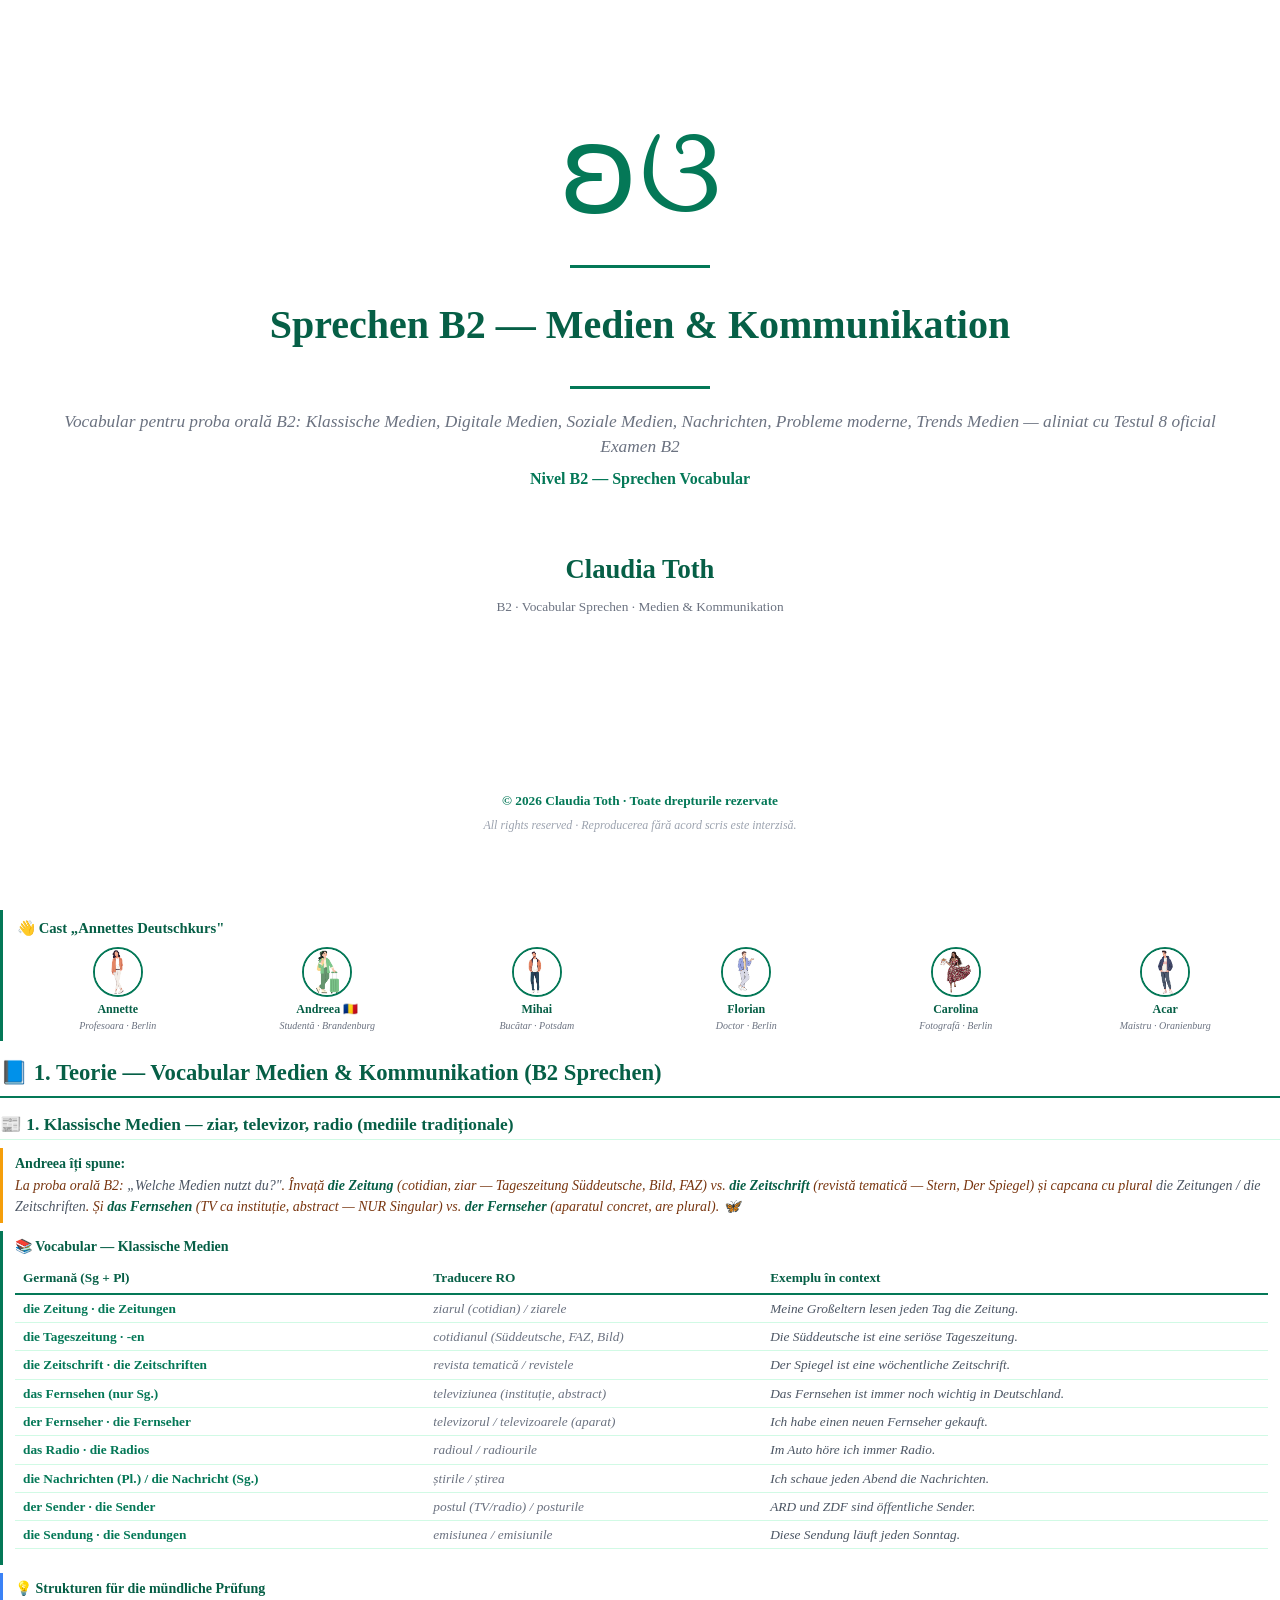
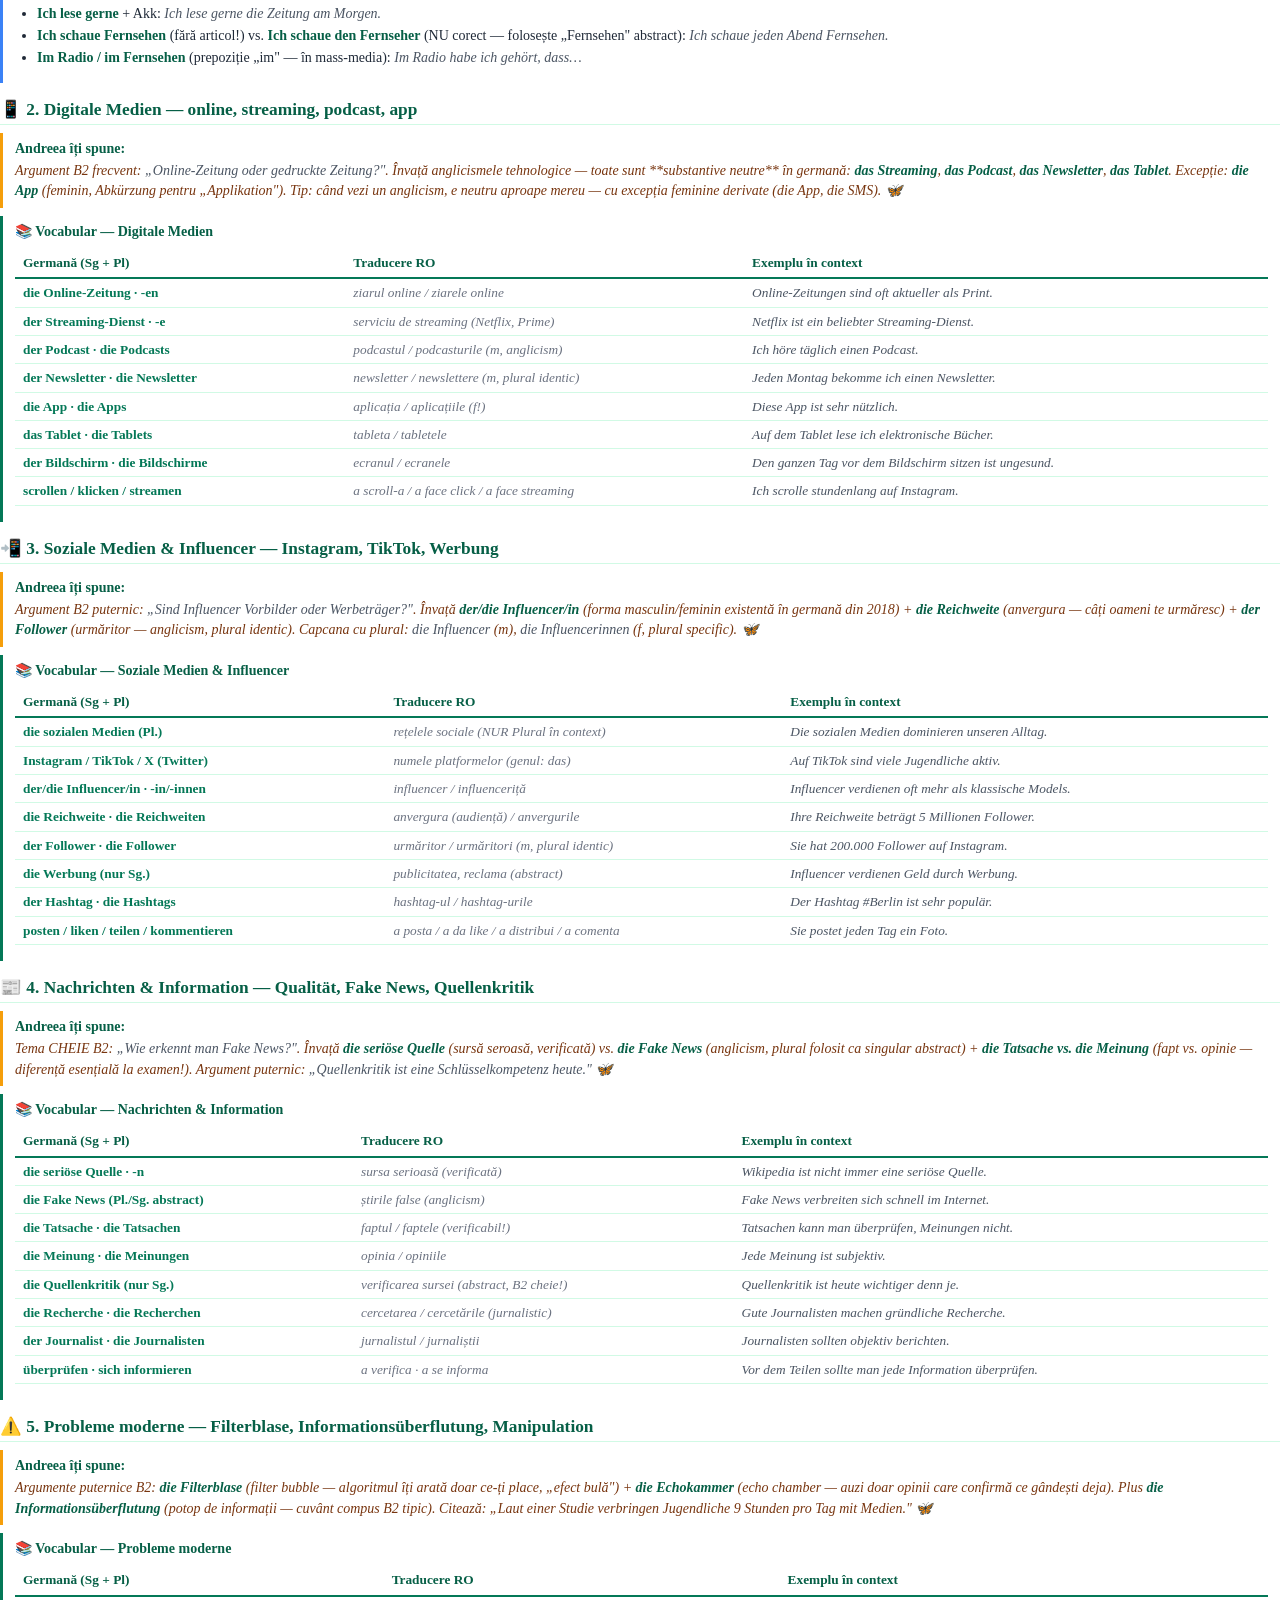
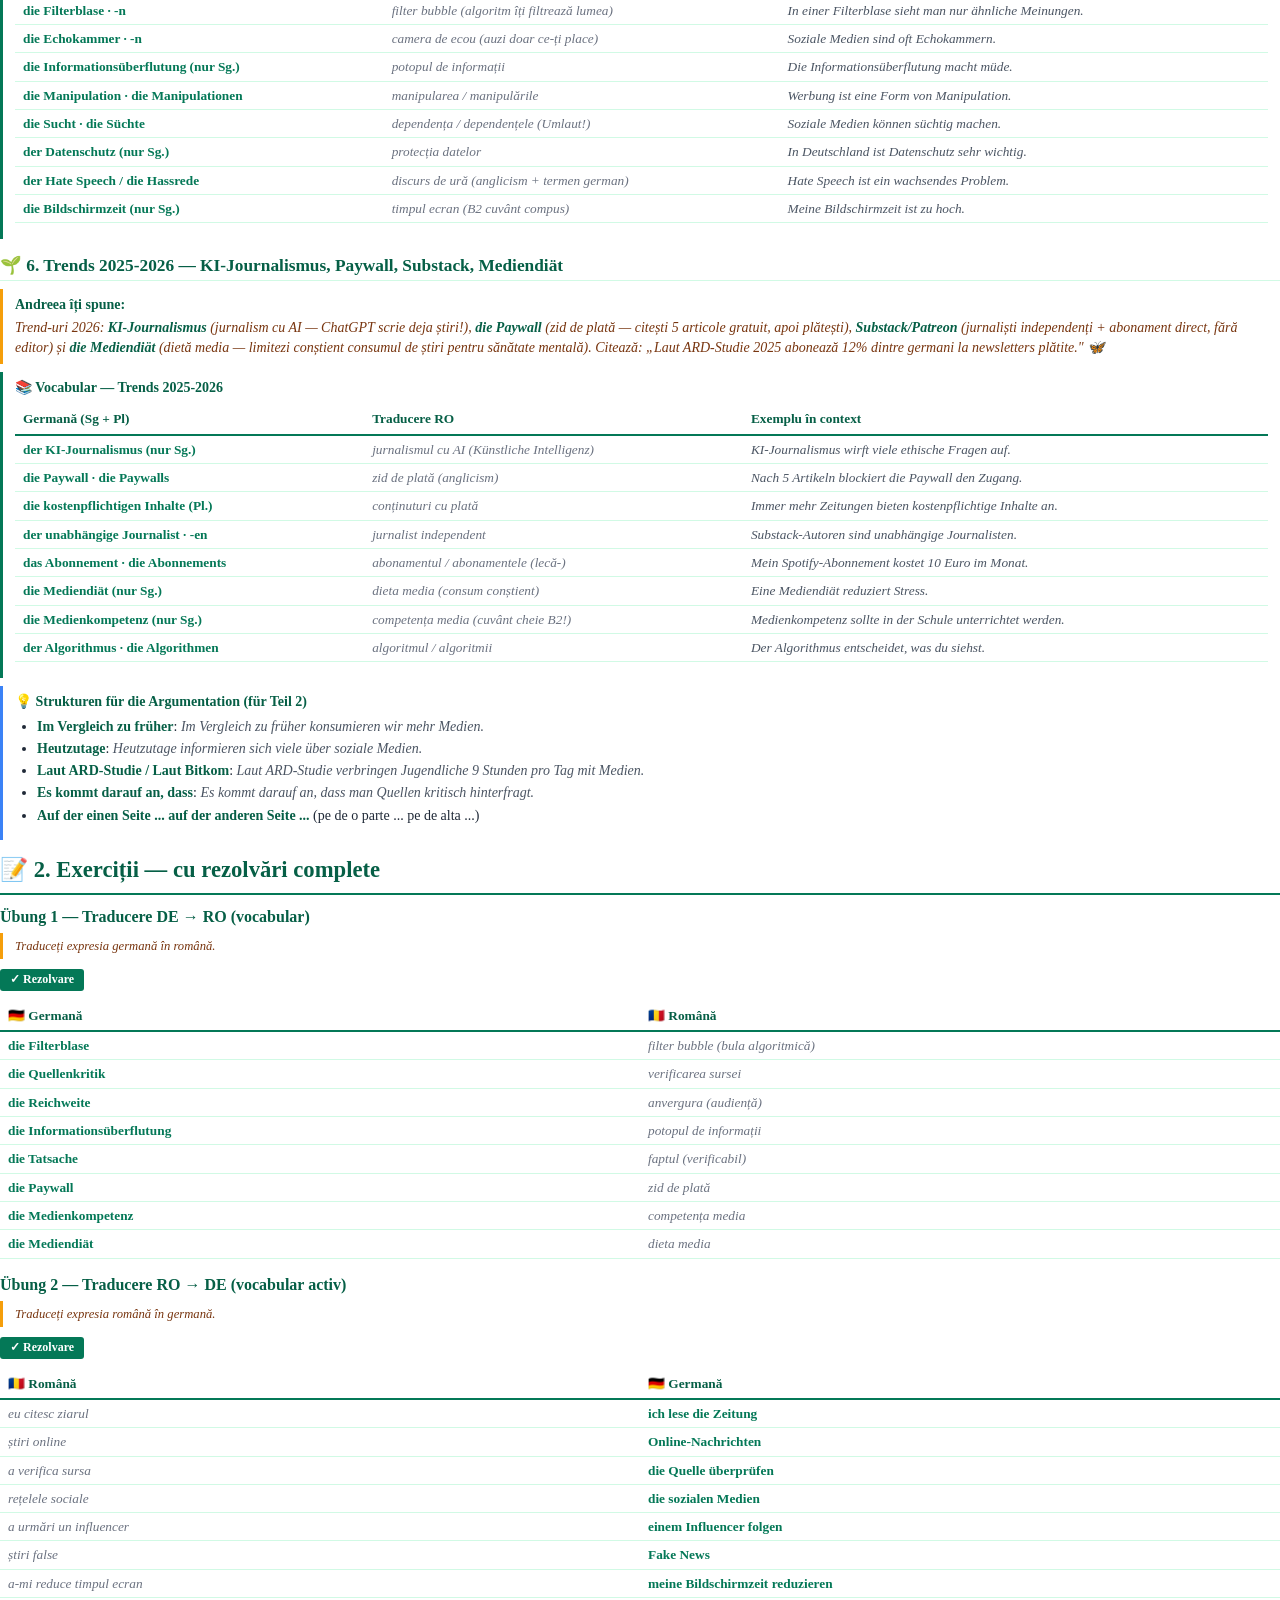
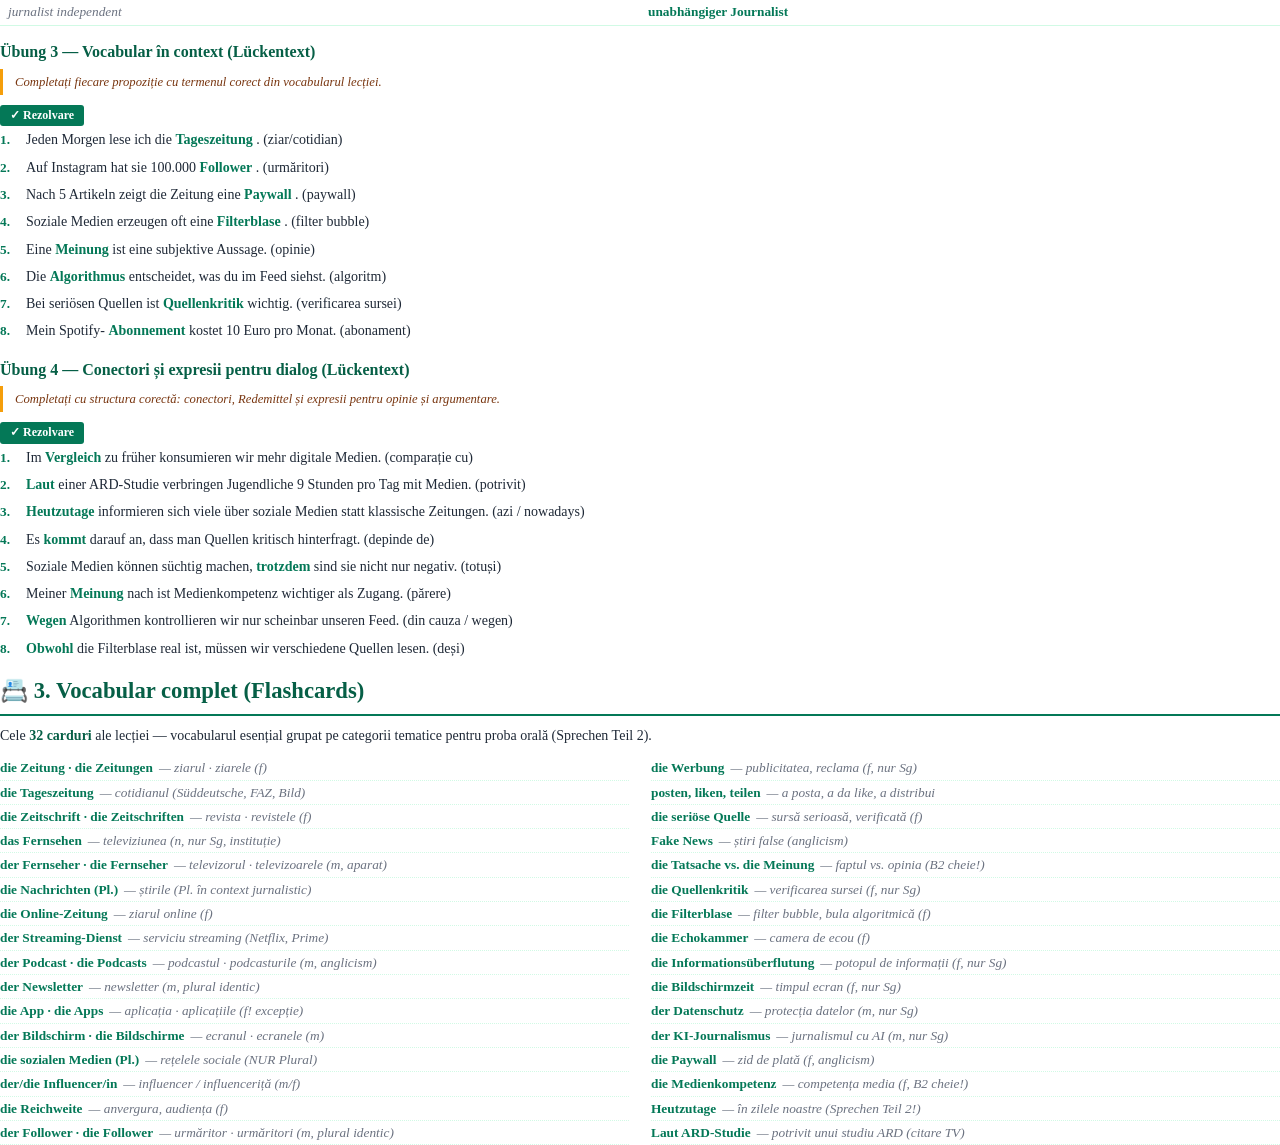
==== commit 125c8754: "Fix PDF: ascunde avatarele decorative (andreea-note) la print — regula 15 pdf.html nu avea CSS pentr" ====
--- a/pdf.html
+++ b/pdf.html
@@ -69,6 +69,15 @@
         .fc-row .de { color: #047857; font-weight: bold; }
         .fc-row .ro { color: #6b7280; font-style: italic; margin-left: 6px; }
         .new-section { page-break-before: always; }
+    
+        /* ===== FIX imagini in PDF (avatare decorative ascunse la print) — regula 15 ===== */
+        .andreea-note { border-left: 3px solid #f59e0b; padding: 6px 12px; margin: 8px 0; page-break-inside: avoid; font-style: italic; color: #78350f; background: transparent; }
+        .andreea-note .speaker { font-weight: bold; font-style: normal; color: #065f46; margin-bottom: 2px; display: block; }
+        .andreea-note .text { display: block; }
+        .andreea-note-content { flex: 1; }
+        .andreea-note-avatar { display: none; }
+        .dialog-avatar { display: none; }
+        .persona-mini img { width: 40px; height: 50px; object-fit: cover; }
     </style>
 </head>
 <body>
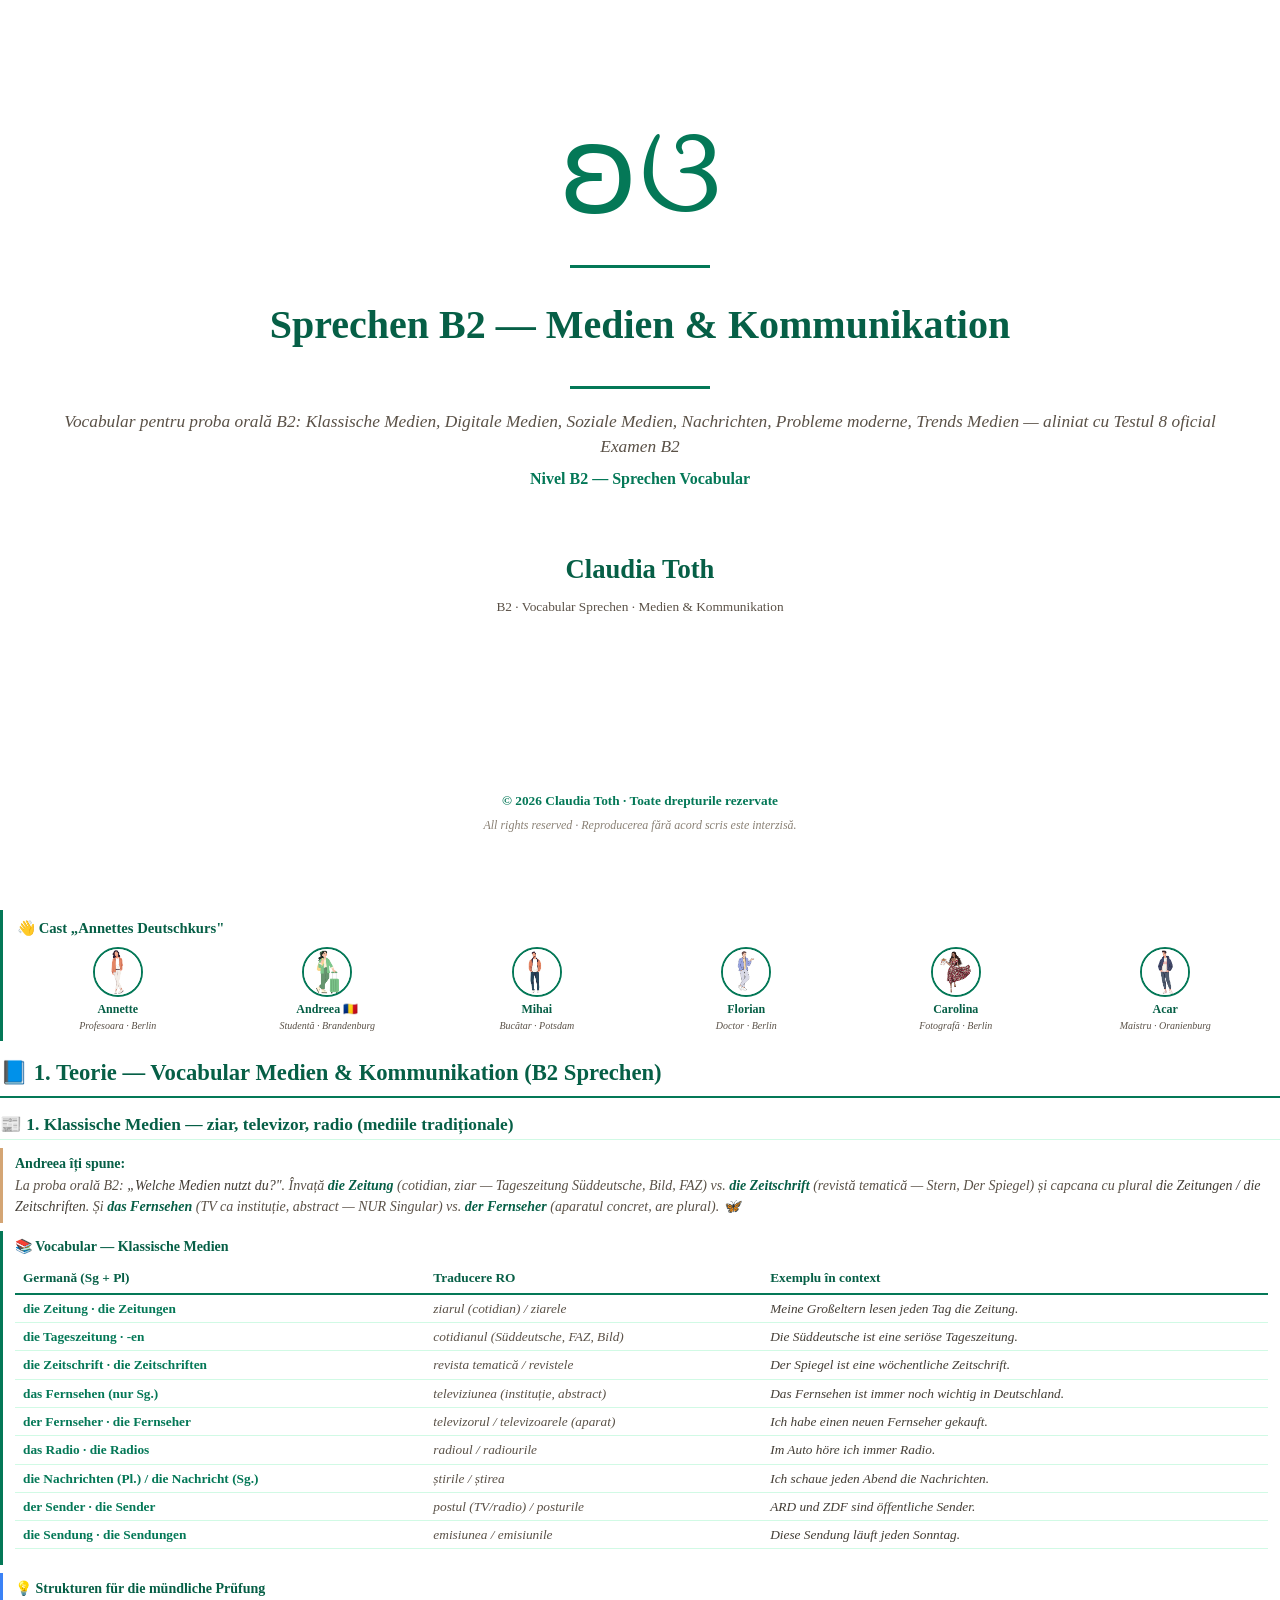
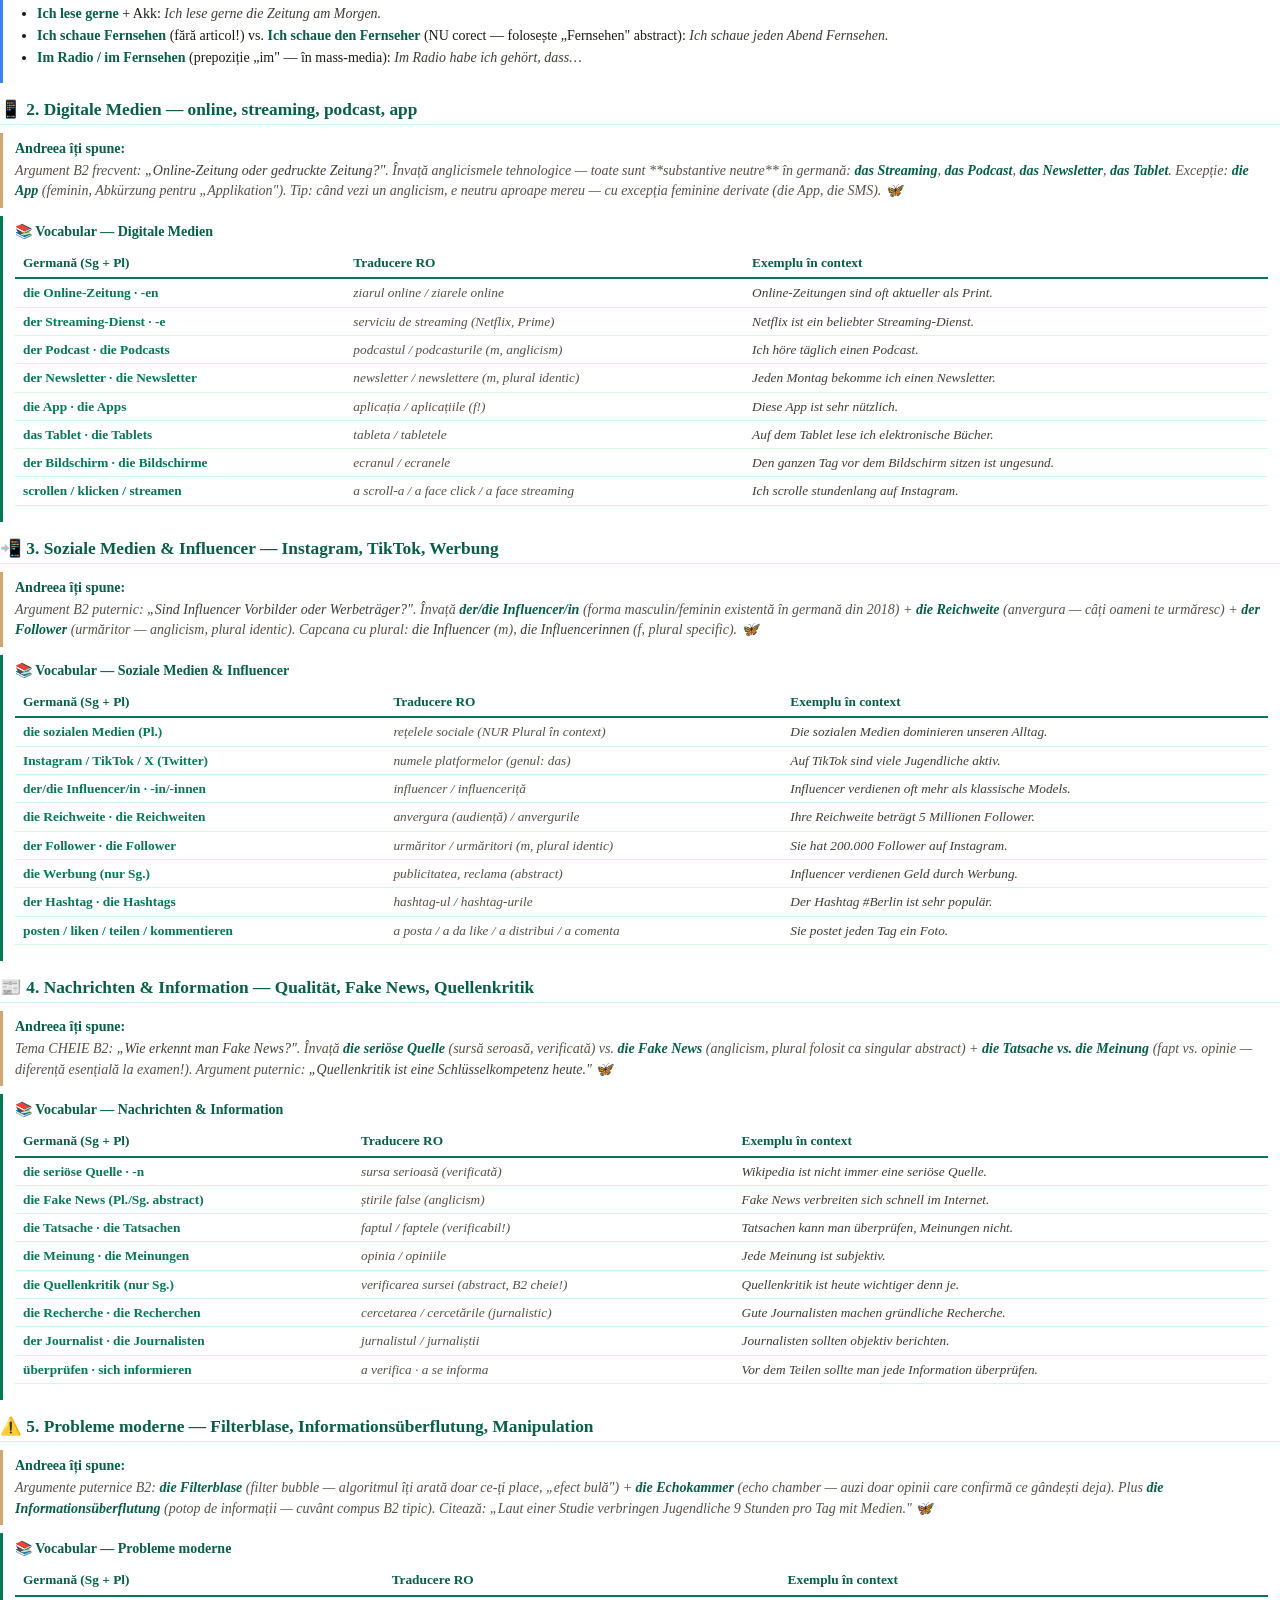
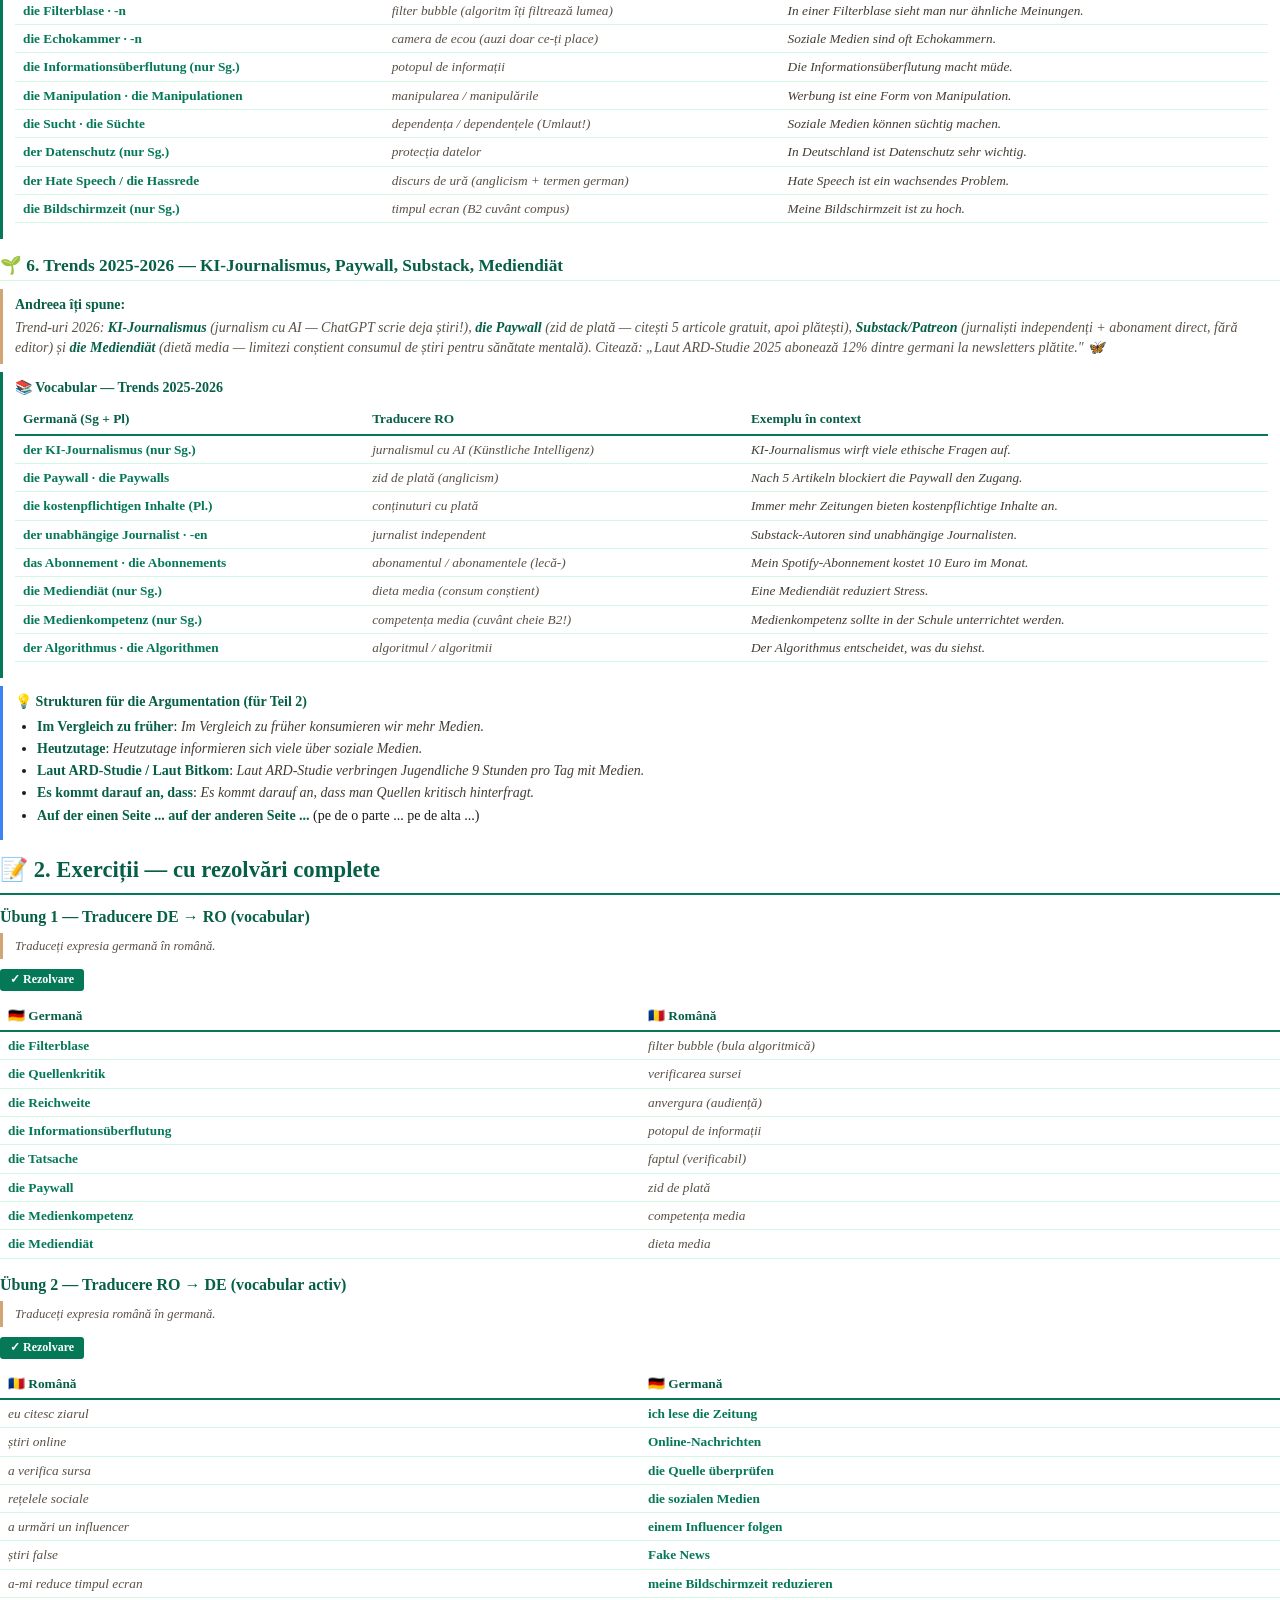
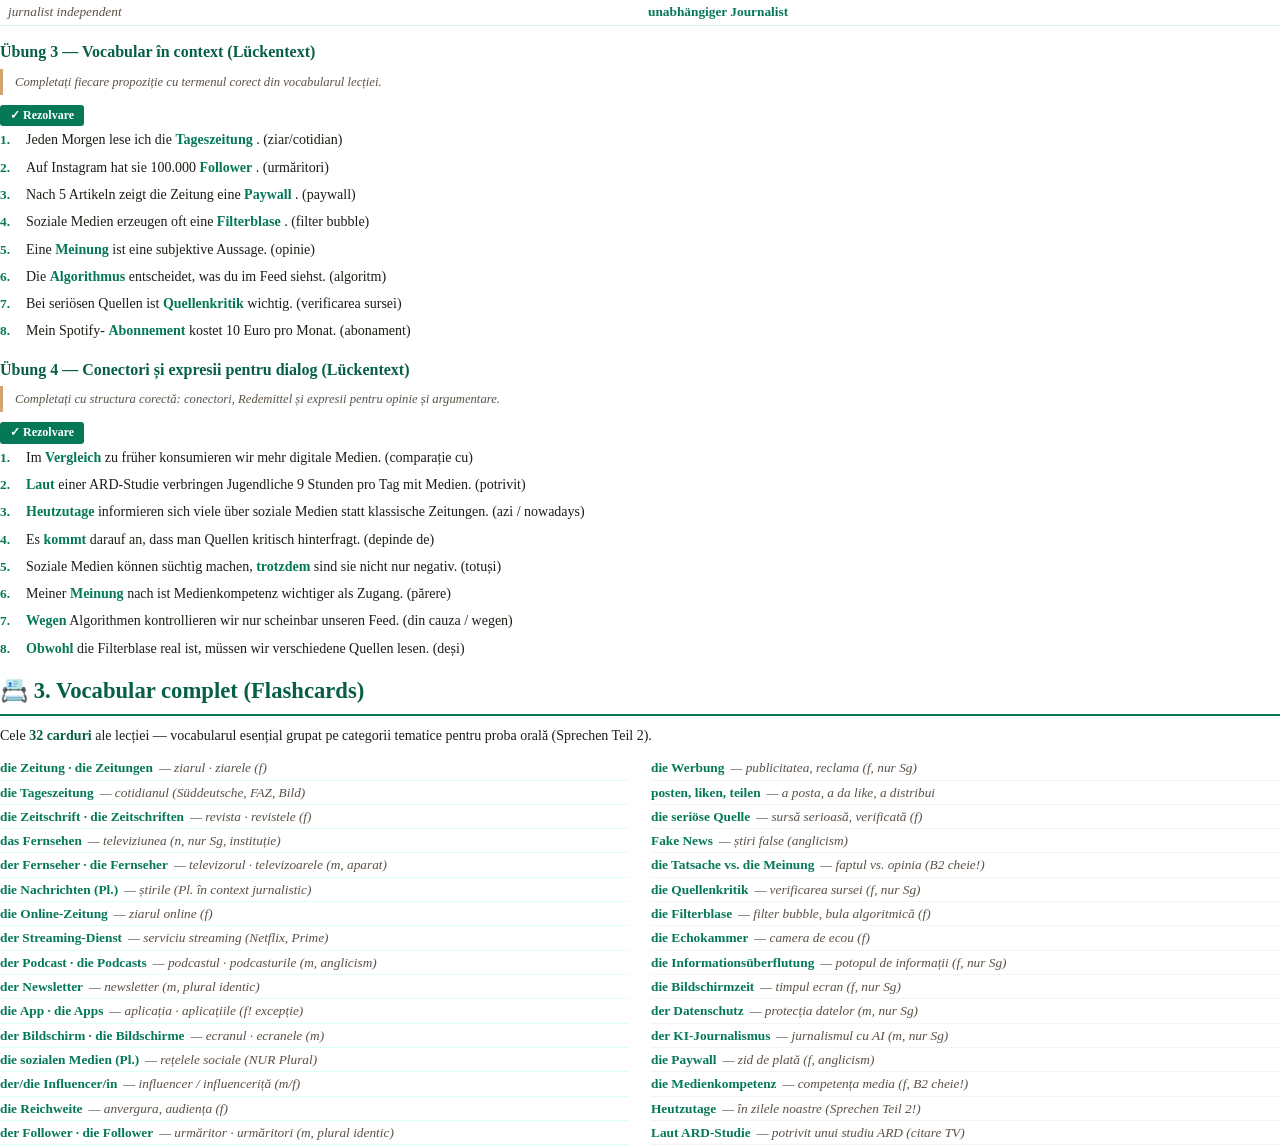
==== commit 2f12496b: "Rebrand v2 culori: crem + auriu + emerald (mustar v1 eliminat) + PDF regenerat Co-Authored-By: Claud" ====
--- a/pdf.html
+++ b/pdf.html
@@ -10,49 +10,49 @@
         }
         @page :first { margin: 0; @bottom-center { content: ""; } }
         * { box-sizing: border-box; margin: 0; padding: 0; }
-        body { font-family: 'Georgia', 'Times New Roman', serif; color: #1f2937; line-height: 1.45; font-size: 10.5pt; -webkit-print-color-adjust: exact; print-color-adjust: exact; }
+        body { font-family: 'Georgia', 'Times New Roman', serif; color: #1F1B16; line-height: 1.45; font-size: 10.5pt; -webkit-print-color-adjust: exact; print-color-adjust: exact; }
         .cover { width: 100%; min-height: 100vh; padding: 80px 60px 60px; text-align: center; display: flex; flex-direction: column; align-items: center; justify-content: flex-start; page-break-after: always; }
         .cover-symbol { font-size: 90pt; color: #047857; line-height: 1; margin: 30px 0 15px; font-family: 'Segoe UI Emoji', 'Segoe UI', sans-serif; }
         .cover-divider { width: 140px; height: 3px; background: #047857; margin: 20px 0; border: none; }
         .cover-title { font-size: 30pt; color: #065f46; font-weight: bold; margin: 14px 0 18px; font-family: 'Georgia', serif; line-height: 1.15; }
-        .cover-subtitle { font-size: 13pt; color: #6b7280; font-style: italic; margin-bottom: 8px; }
+        .cover-subtitle { font-size: 13pt; color: #5A5147; font-style: italic; margin-bottom: 8px; }
         .cover-level { font-size: 12pt; color: #047857; font-weight: bold; margin-bottom: 60px; }
         .cover-author { font-size: 20pt; color: #065f46; font-weight: bold; margin-bottom: 8px; }
-        .cover-series { font-size: 10pt; color: #6b7280; margin-bottom: 80px; }
+        .cover-series { font-size: 10pt; color: #5A5147; margin-bottom: 80px; }
         .cover-copyright { margin-top: auto; font-size: 10pt; color: #047857; font-weight: 600; }
-        .cover-notice { font-size: 9pt; color: #9ca3af; font-style: italic; margin-top: 6px; }
+        .cover-notice { font-size: 9pt; color: #8a8175; font-style: italic; margin-top: 6px; }
         .content { padding: 0; }
         h1.chapter { color: #065f46; padding: 0 0 6px 0; font-size: 17pt; margin: 14px 0 10px; border-bottom: 2px solid #047857; font-family: 'Georgia', serif; page-break-after: avoid; }
         h2.sub-chapter { color: #065f46; font-size: 13pt; margin: 14px 0 6px; padding-bottom: 2px; border-bottom: 1px solid #d1fae5; font-family: 'Georgia', serif; page-break-after: avoid; }
         p { margin-bottom: 6px; }
         strong { color: #065f46; }
-        em { color: #4b5563; font-style: italic; }
+        em { color: #433d35; font-style: italic; }
         ul, ol { margin: 4px 0 8px 22px; }
         li { margin-bottom: 2px; }
         .theory-box { background: transparent; border-left: 3px solid #047857; padding: 6px 12px; margin: 8px 0; page-break-inside: avoid; }
         .theory-box h4 { color: #065f46; font-size: 10.5pt; margin-bottom: 4px; }
         .info-box { border-left-color: #3b82f6; }
-        .warn-box { border-left-color: #f59e0b; }
+        .warn-box { border-left-color: #D4A574; }
         .example-box { border-left: 2px dashed #047857; padding: 4px 12px; margin: 4px 0; page-break-inside: avoid; }
         .example-box .de { color: #065f46; font-weight: 600; }
-        .example-box .ro { color: #6b7280; font-style: italic; font-size: 9.5pt; margin-top: 1px; }
+        .example-box .ro { color: #5A5147; font-style: italic; font-size: 9.5pt; margin-top: 1px; }
         table { width: 100%; border-collapse: collapse; margin: 6px 0 10px; font-size: 10pt; page-break-inside: avoid; }
         table thead { background: transparent; }
         table th { padding: 5px 8px; text-align: left; font-weight: bold; color: #065f46; border-bottom: 2px solid #047857; }
         table td { padding: 4px 8px; border-bottom: 1px solid #d1fae5; vertical-align: top; }
         td.verb { color: #047857; font-weight: bold; }
-        td.ro-text { color: #6b7280; font-style: italic; }
-        .ro-translation { display: block; color: #6b7280; font-style: italic; font-size: 9pt; margin-top: 1px; }
+        td.ro-text { color: #5A5147; font-style: italic; }
+        .ro-translation { display: block; color: #5A5147; font-style: italic; font-size: 9pt; margin-top: 1px; }
         .cast-banner { border-left: 3px solid #047857; padding: 8px 14px; margin: 10px 0 16px; page-break-inside: avoid; }
         .cast-banner h4 { color: #065f46; font-size: 11pt; margin-bottom: 8px; }
         .cast-grid { display: grid; grid-template-columns: repeat(6, 1fr); gap: 8px; }
         .cast-card { text-align: center; font-size: 8.5pt; page-break-inside: avoid; }
         .cast-card img { width: 50px; height: 50px; border-radius: 50%; object-fit: cover; display: block; margin: 0 auto 4px; border: 2px solid #047857; }
         .cast-card .name { color: #065f46; font-weight: bold; font-size: 9pt; display: block; }
-        .cast-card .detail { color: #6b7280; font-style: italic; font-size: 7.5pt; display: block; }
+        .cast-card .detail { color: #5A5147; font-style: italic; font-size: 7.5pt; display: block; }
         .ex-block { margin-bottom: 14px; page-break-inside: avoid; }
         .ex-block h3 { color: #065f46; font-size: 12pt; margin-bottom: 5px; }
-        .ex-block .instruction { border-left: 3px solid #f59e0b; padding: 4px 12px; margin-bottom: 6px; font-size: 9.5pt; color: #78350f; font-style: italic; }
+        .ex-block .instruction { border-left: 3px solid #D4A574; padding: 4px 12px; margin-bottom: 6px; font-size: 9.5pt; color: #5A5147; font-style: italic; }
         .rezolvare-banner { display: inline-block; background: #047857; color: white; padding: 2px 10px; border-radius: 3px; font-size: 9pt; font-weight: bold; margin: 4px 0; -webkit-print-color-adjust: exact; print-color-adjust: exact; }
         .ex-item { display: flex; gap: 8px; margin-bottom: 5px; align-items: flex-start; }
         .ex-num { color: #047857; font-weight: bold; font-size: 10pt; flex-shrink: 0; min-width: 18px; }
@@ -61,17 +61,17 @@
         .ex-q { margin-bottom: 2px; }
         .ex-a { color: #047857; font-weight: bold; font-size: 10pt; margin-top: 2px; }
         .ex-a::before { content: "✓ Rezolvare: "; color: #065f46; }
-        .ex-explanation { color: #6b7280; font-size: 9pt; font-style: italic; margin-top: 1px; }
-        .options { margin-left: 14px; color: #4b5563; font-size: 9.5pt; }
+        .ex-explanation { color: #5A5147; font-size: 9pt; font-style: italic; margin-top: 1px; }
+        .options { margin-left: 14px; color: #433d35; font-size: 9.5pt; }
         .options .right { color: #047857; font-weight: bold; }
         .flashcards-grid { columns: 2; column-gap: 22px; margin-top: 8px; }
         .fc-row { break-inside: avoid; padding: 2px 0; border-bottom: 1px dotted #d1fae5; font-size: 10pt; }
         .fc-row .de { color: #047857; font-weight: bold; }
-        .fc-row .ro { color: #6b7280; font-style: italic; margin-left: 6px; }
+        .fc-row .ro { color: #5A5147; font-style: italic; margin-left: 6px; }
         .new-section { page-break-before: always; }
     
         /* ===== FIX imagini in PDF (avatare decorative ascunse la print) — regula 15 ===== */
-        .andreea-note { border-left: 3px solid #f59e0b; padding: 6px 12px; margin: 8px 0; page-break-inside: avoid; font-style: italic; color: #78350f; background: transparent; }
+        .andreea-note { border-left: 3px solid #D4A574; padding: 6px 12px; margin: 8px 0; page-break-inside: avoid; font-style: italic; color: #5A5147; background: transparent; }
         .andreea-note .speaker { font-weight: bold; font-style: normal; color: #065f46; margin-bottom: 2px; display: block; }
         .andreea-note .text { display: block; }
         .andreea-note-content { flex: 1; }
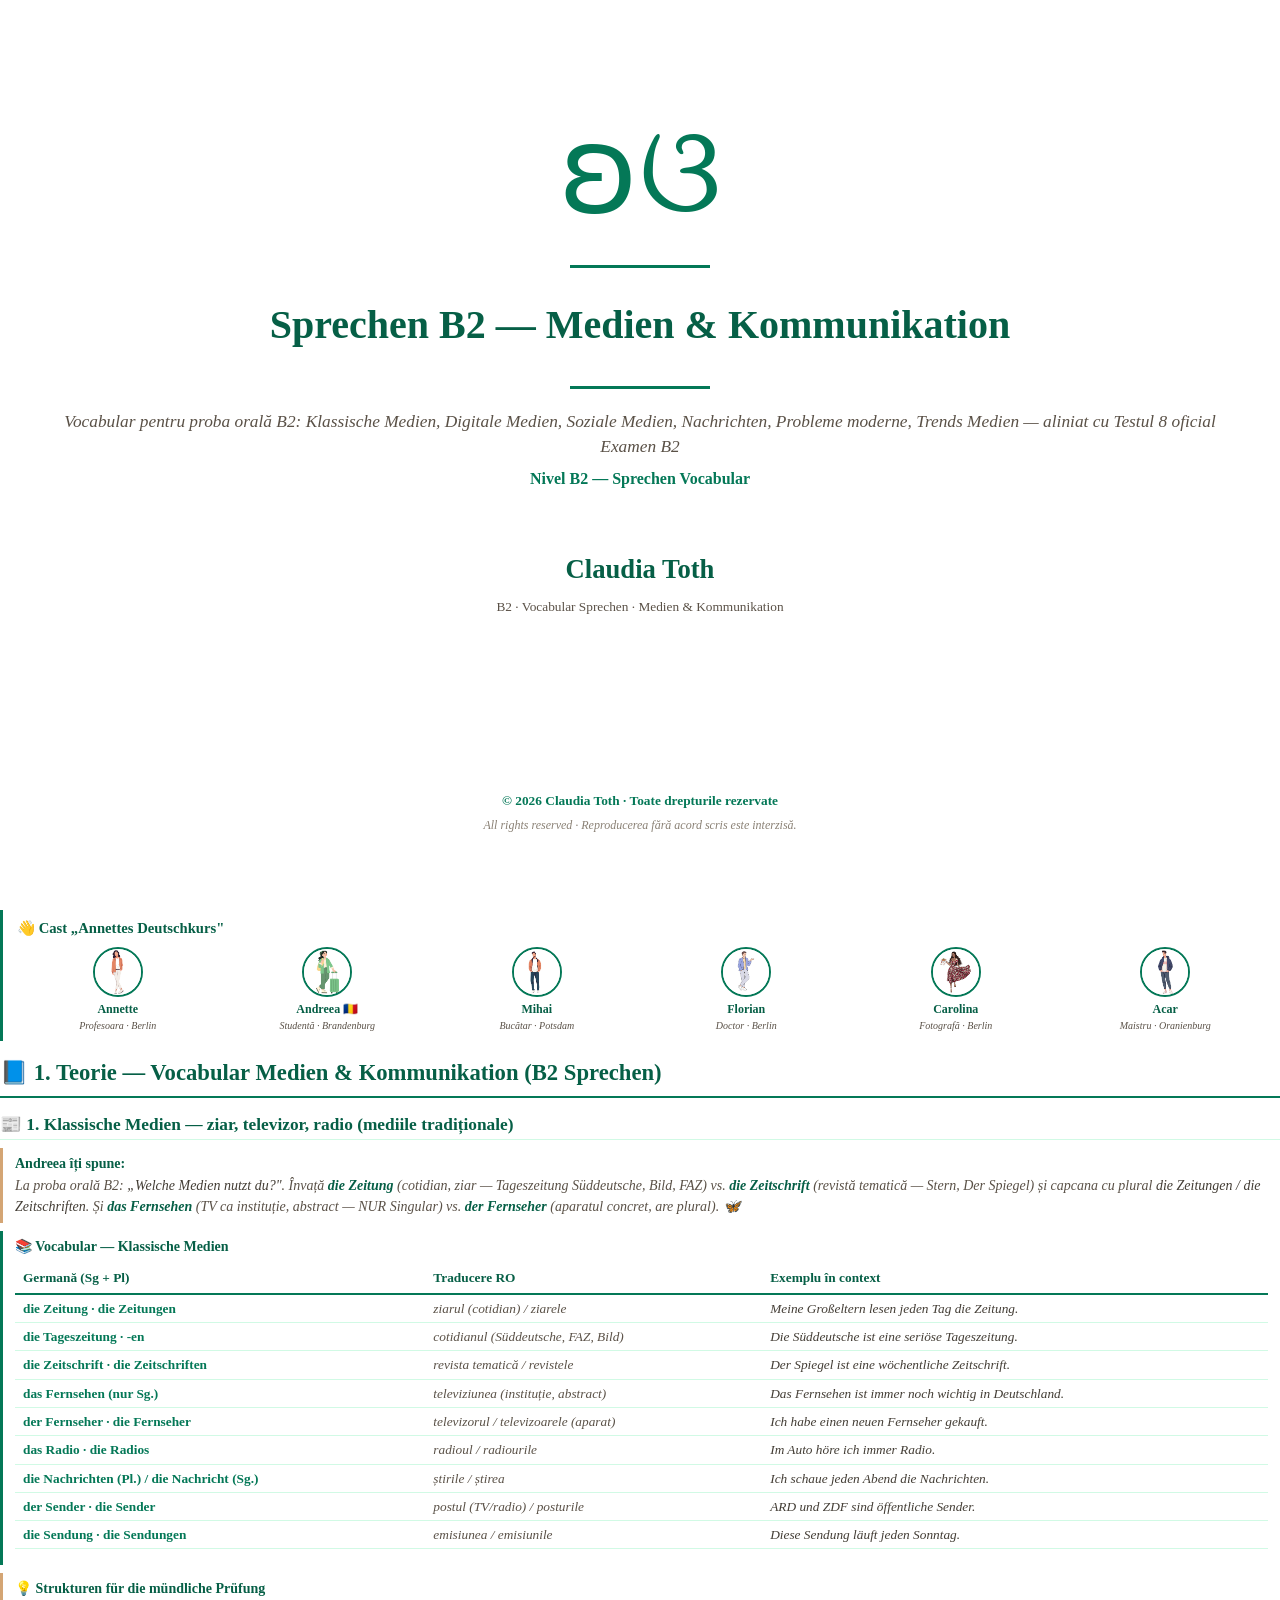
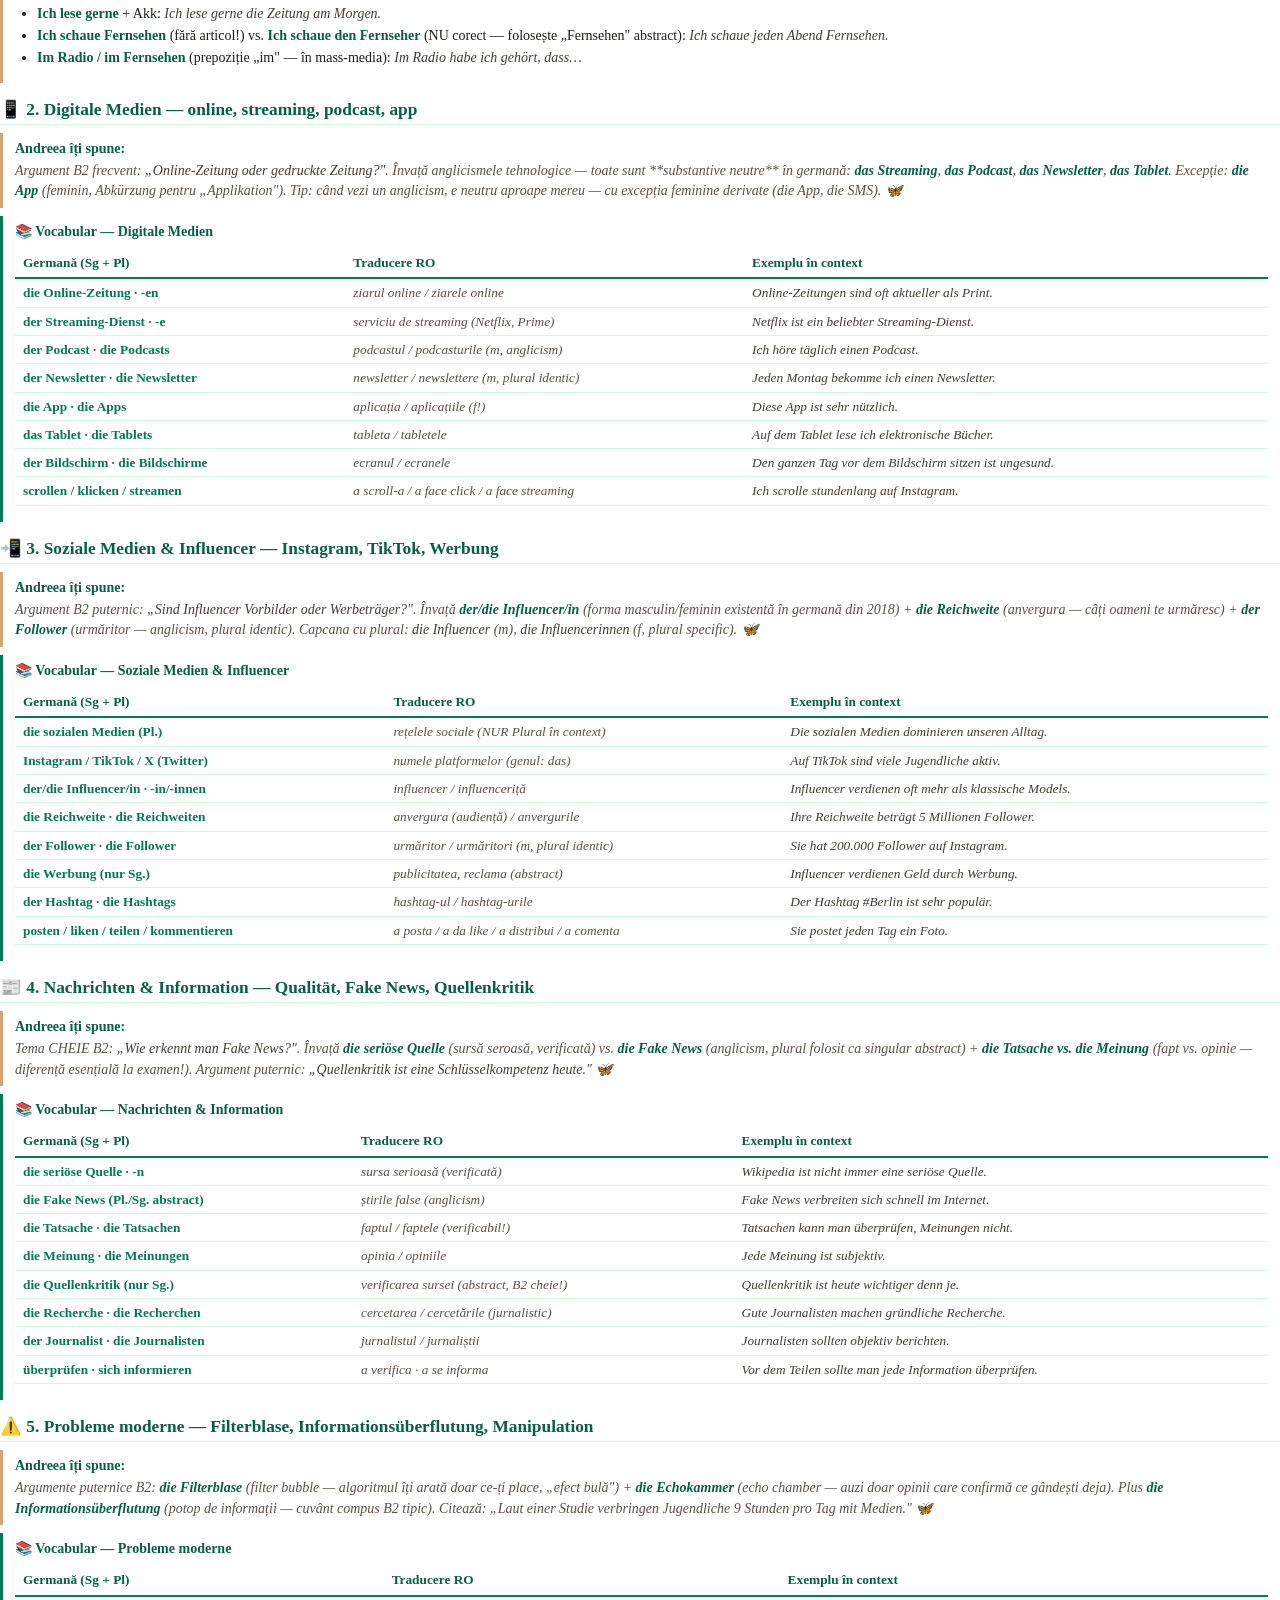
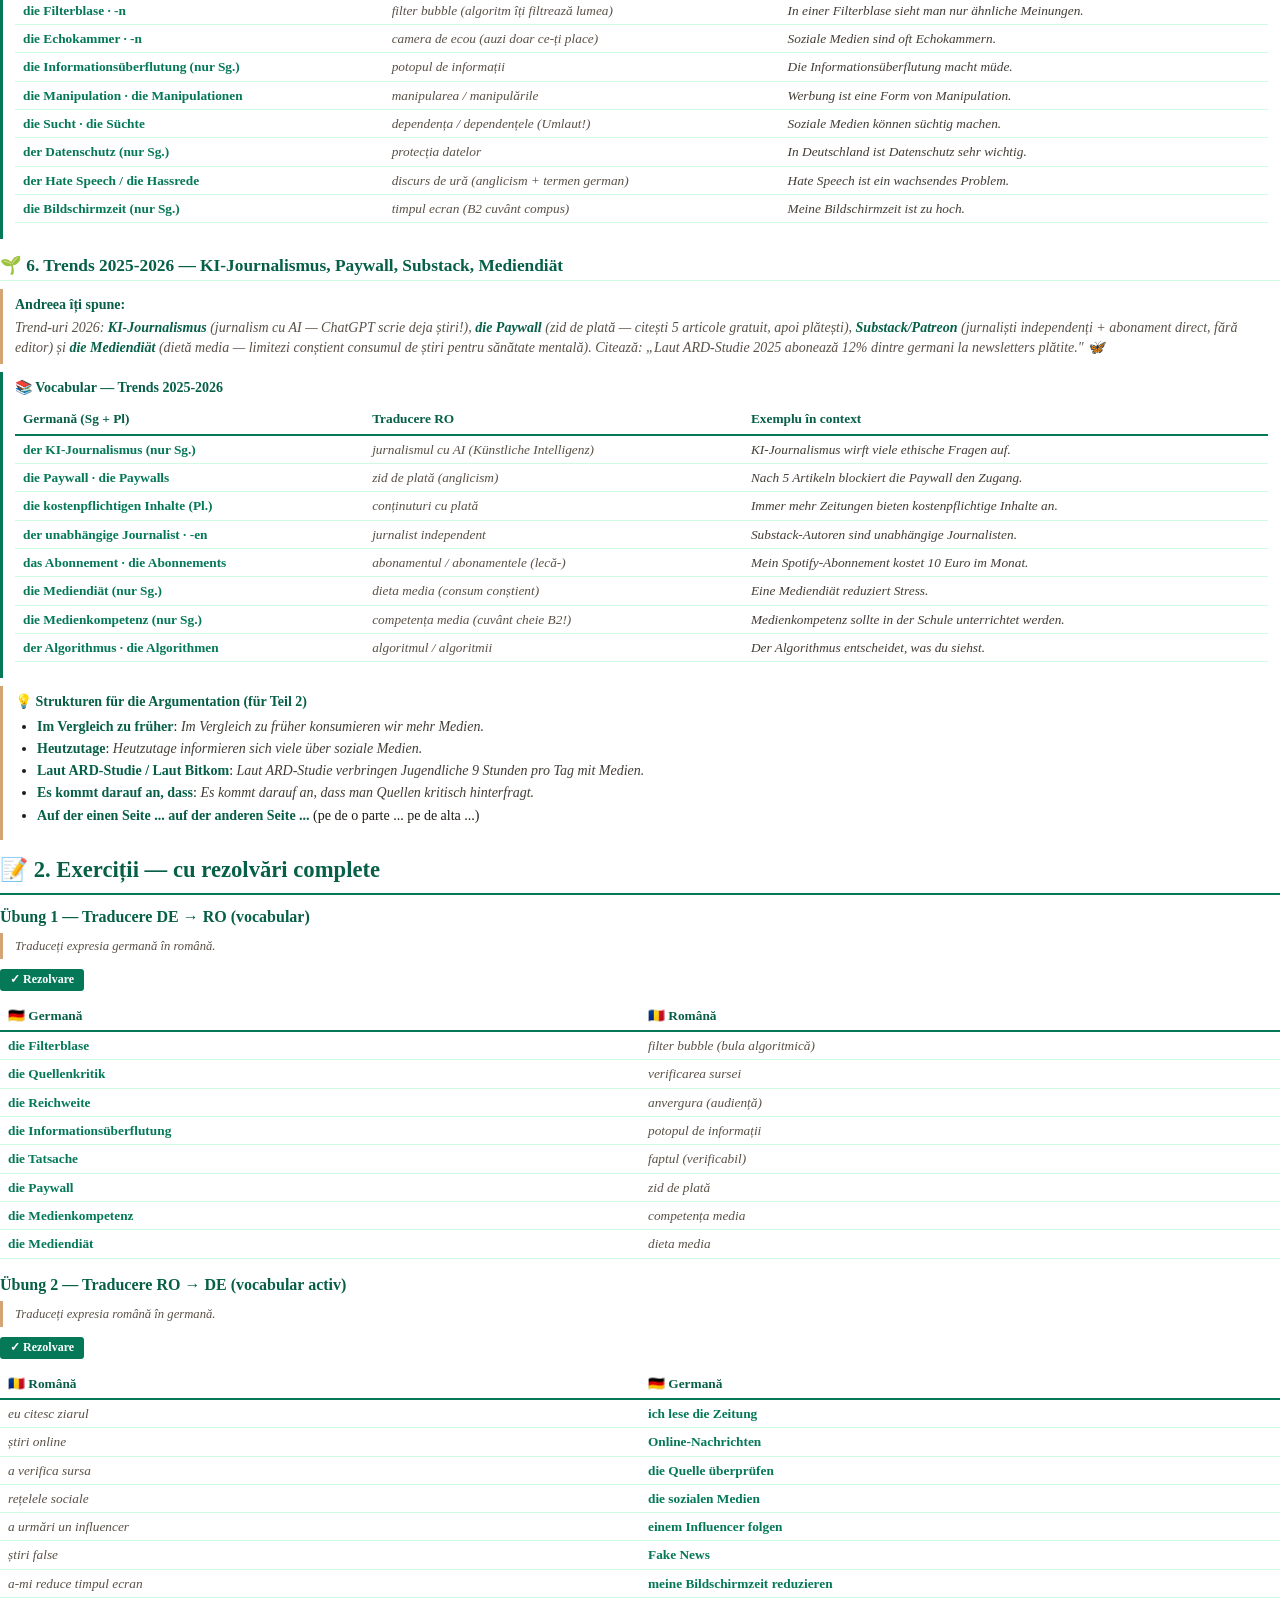
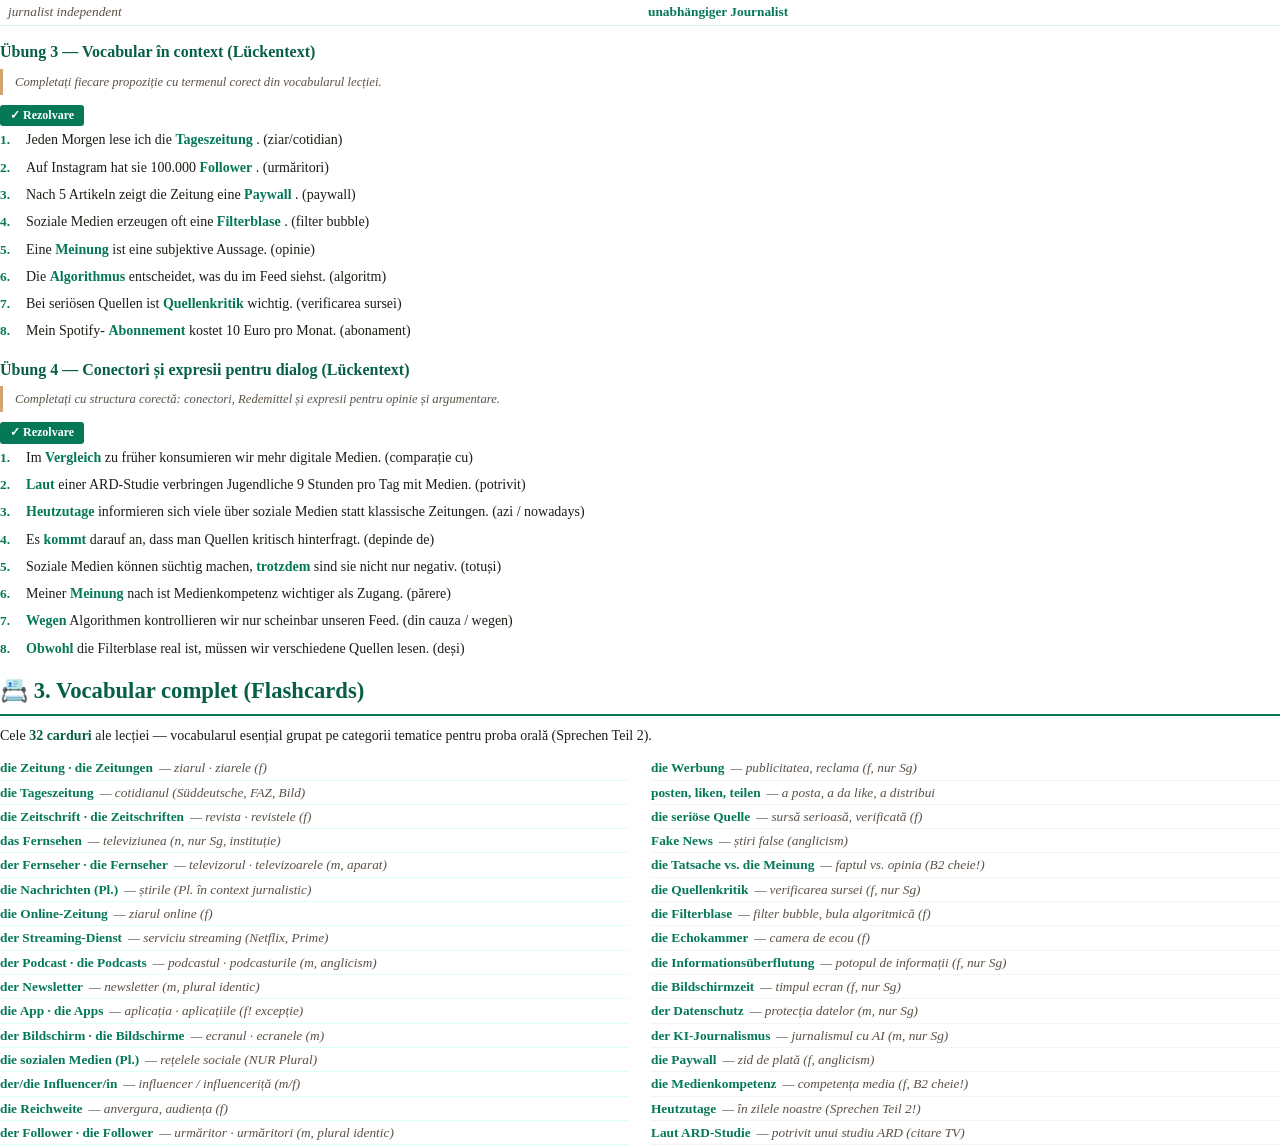
==== commit c6f20ccc: "Rebrand v2 culori: crem + auriu + emerald (mustar v1 eliminat) + PDF regenerat Co-Authored-By: Claud" ====
--- a/pdf.html
+++ b/pdf.html
@@ -31,7 +31,7 @@
         li { margin-bottom: 2px; }
         .theory-box { background: transparent; border-left: 3px solid #047857; padding: 6px 12px; margin: 8px 0; page-break-inside: avoid; }
         .theory-box h4 { color: #065f46; font-size: 10.5pt; margin-bottom: 4px; }
-        .info-box { border-left-color: #3b82f6; }
+        .info-box { border-left-color: #D4A574; }
         .warn-box { border-left-color: #D4A574; }
         .example-box { border-left: 2px dashed #047857; padding: 4px 12px; margin: 4px 0; page-break-inside: avoid; }
         .example-box .de { color: #065f46; font-weight: 600; }
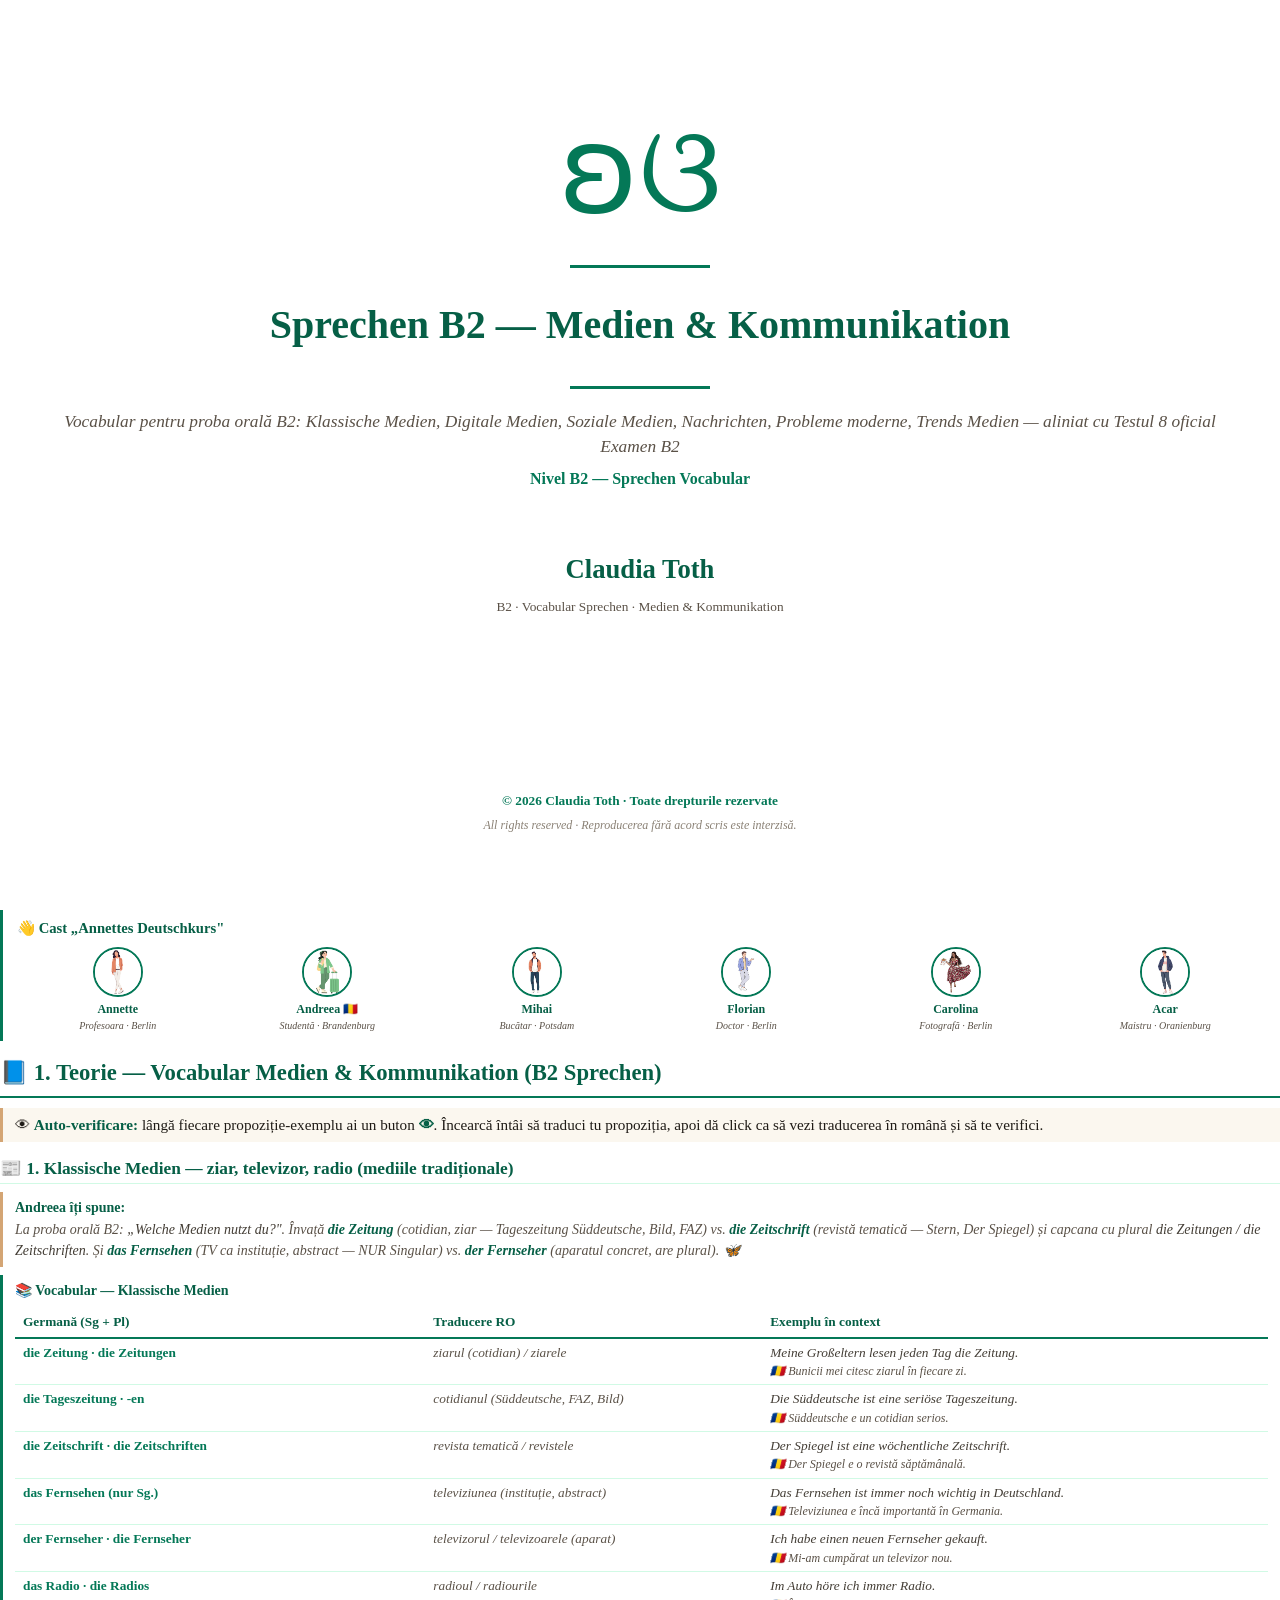
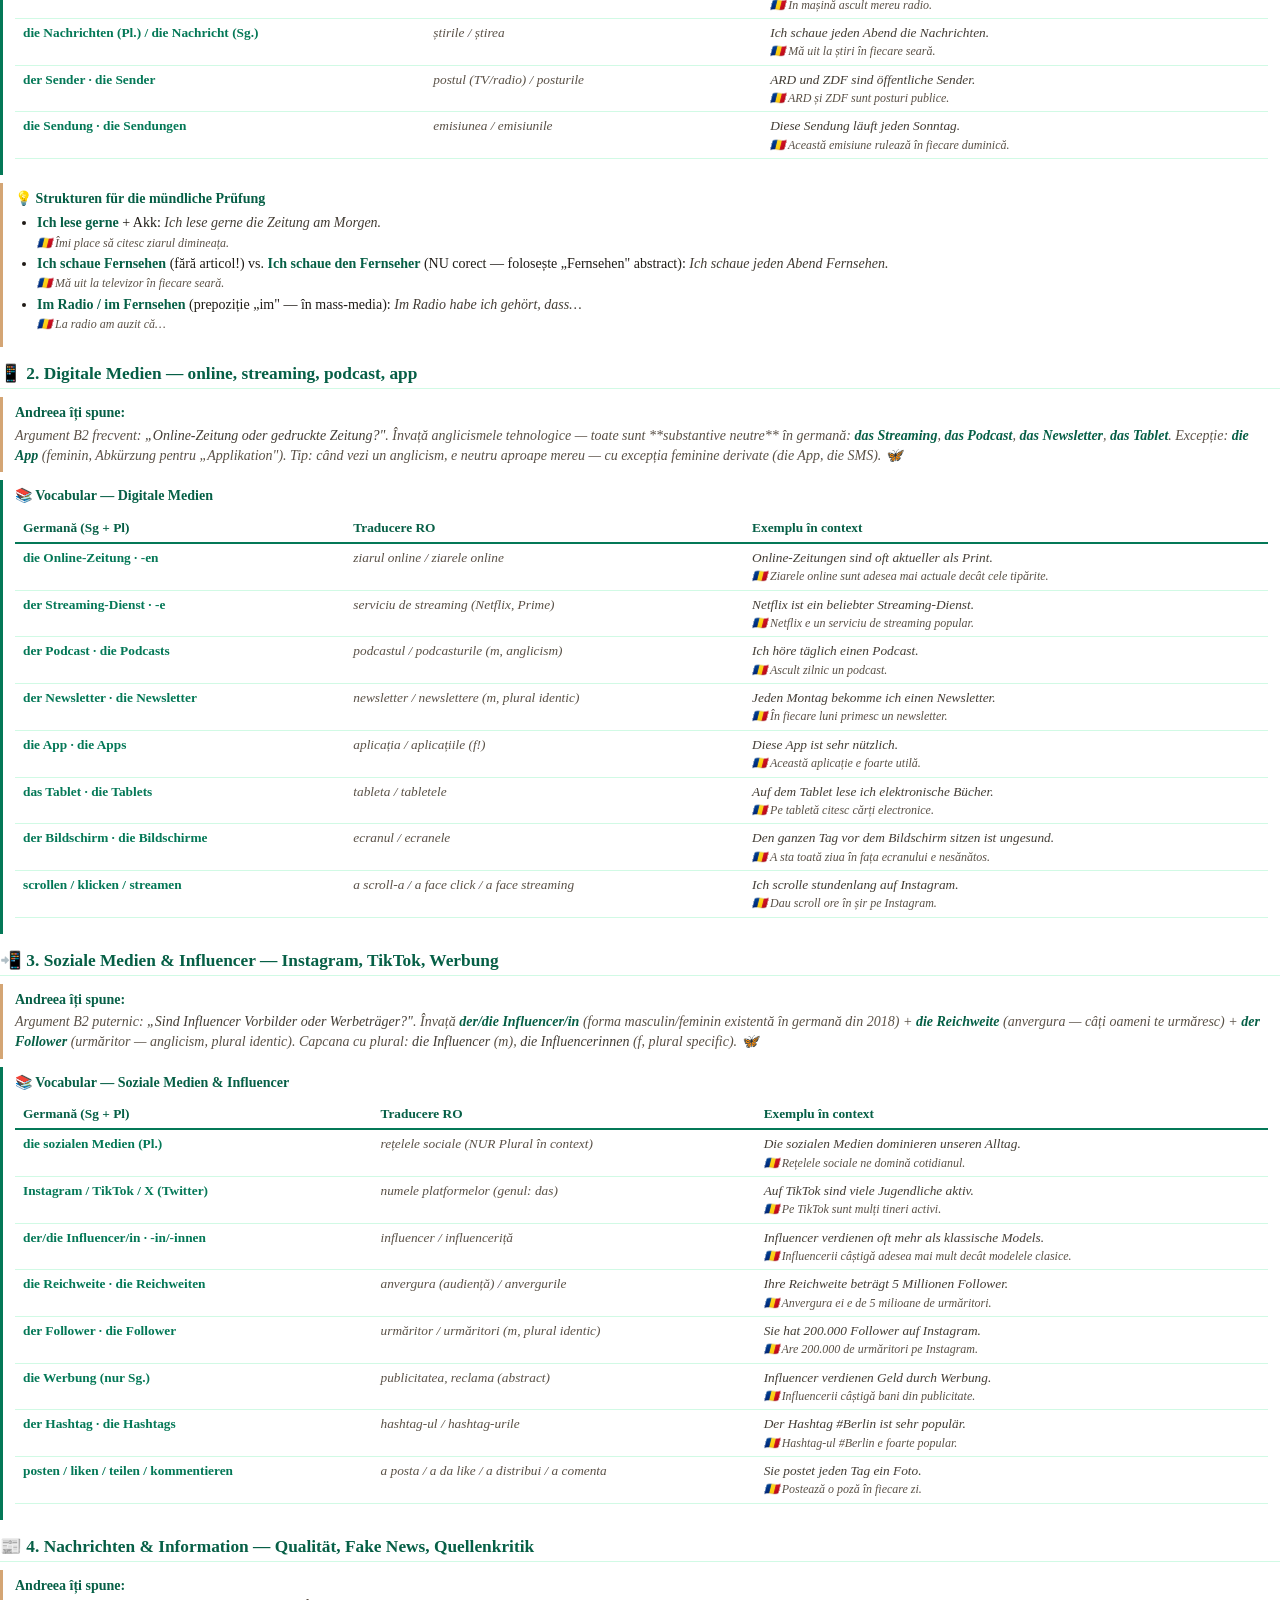
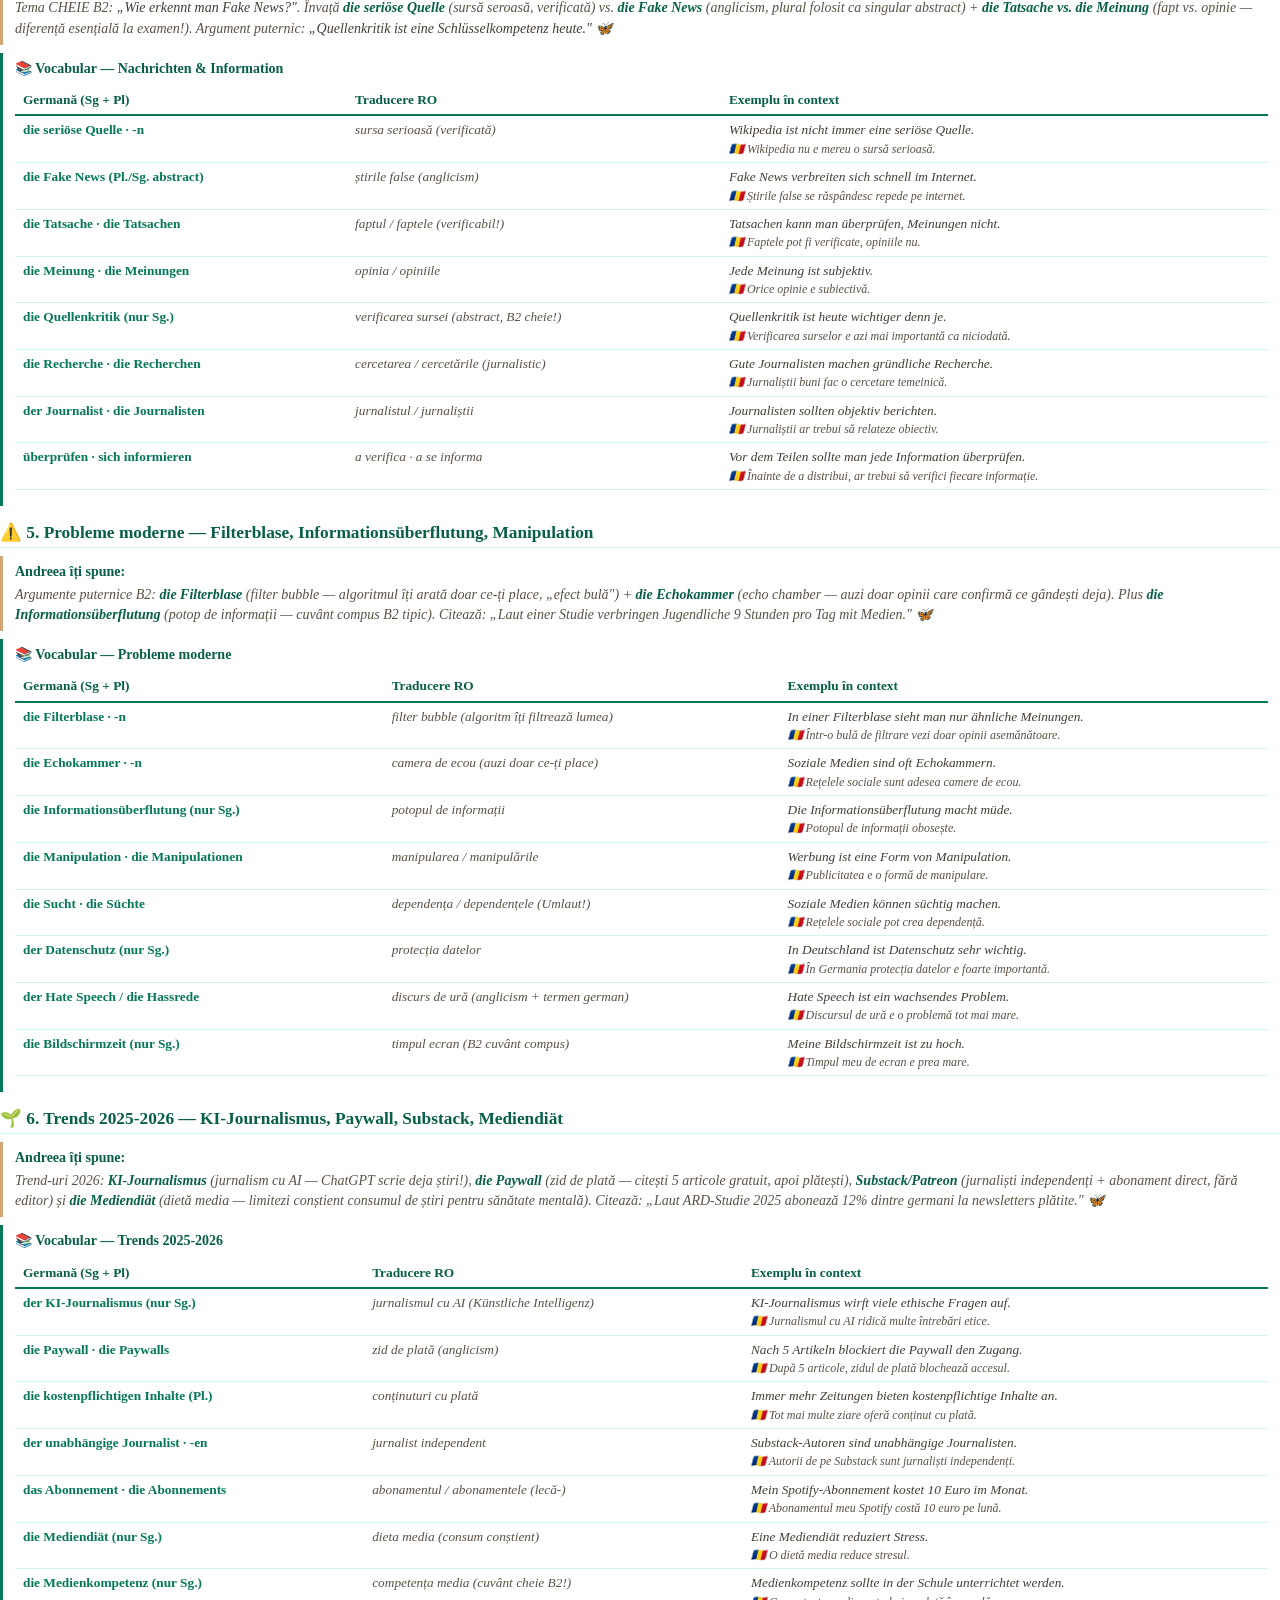
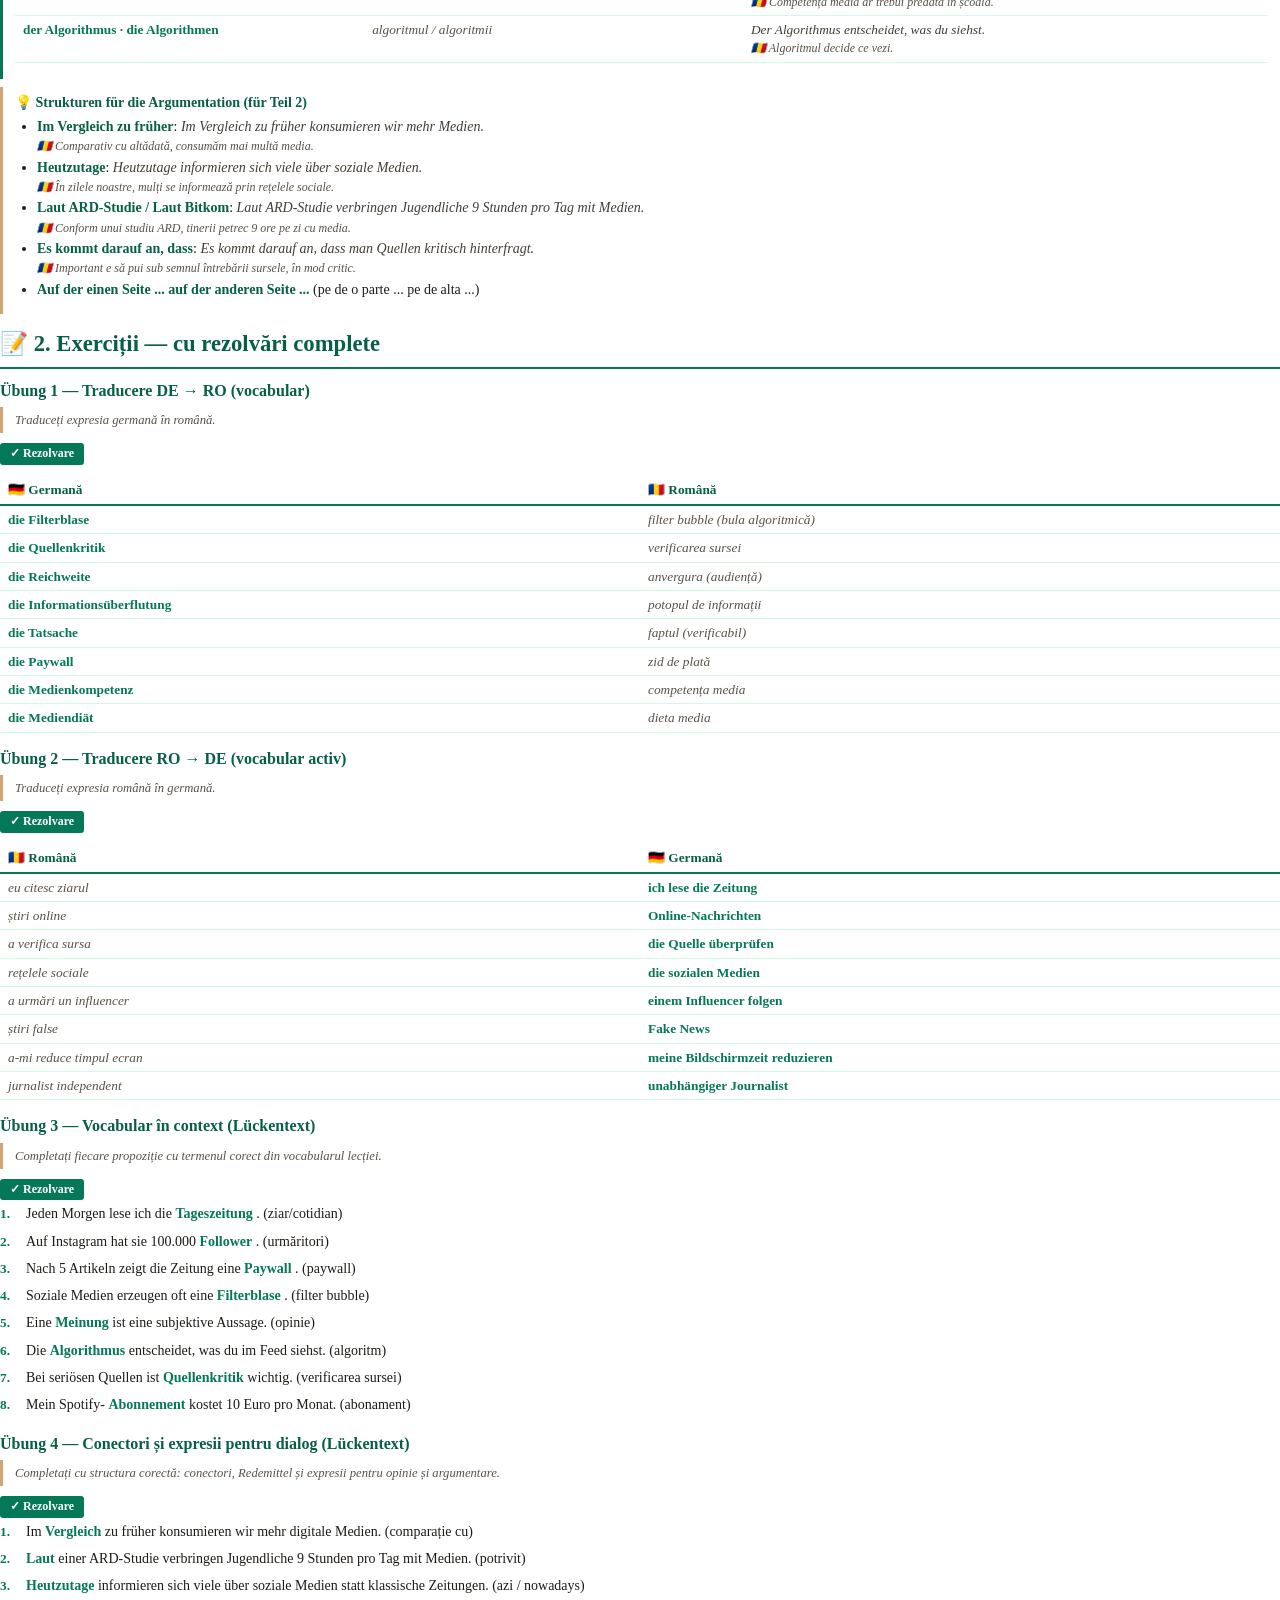
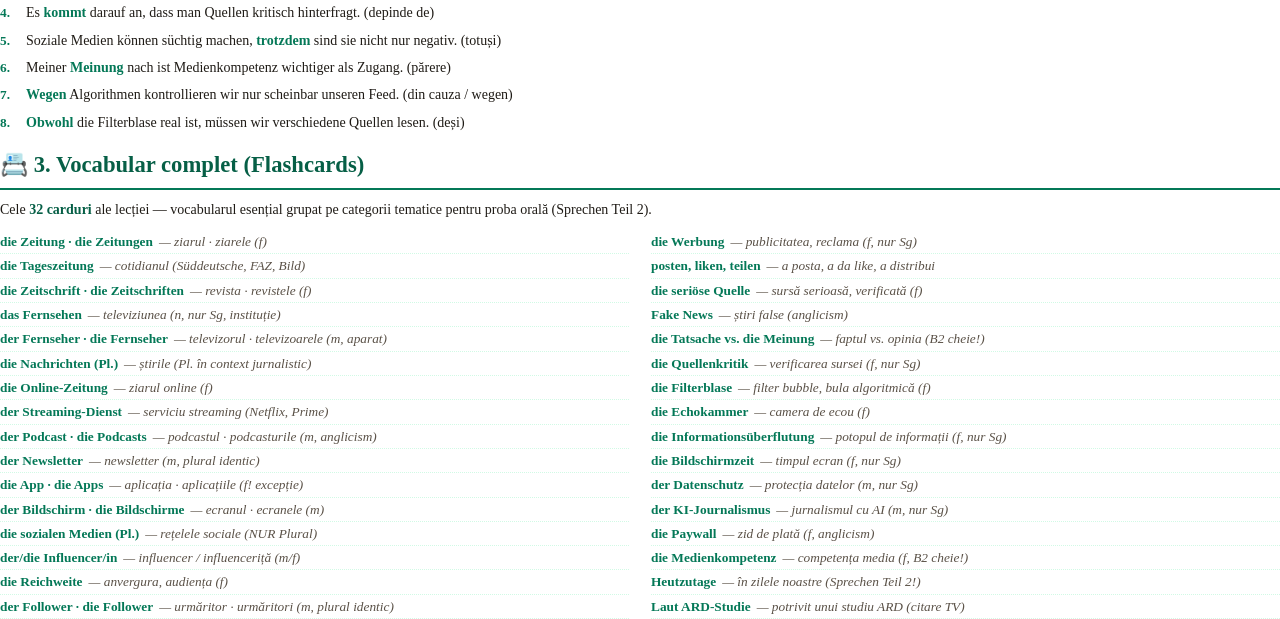
==== commit 4fc1f43c: "Add hidden RO translation toggle on example sentences (click to self-check) + RO visible in PDF Co-A" ====
--- a/pdf.html
+++ b/pdf.html
@@ -78,6 +78,10 @@
         .andreea-note-avatar { display: none; }
         .dialog-avatar { display: none; }
         .persona-mini img { width: 40px; height: 50px; object-fit: cover; }
+    
+        .ro-reveal { display: block; color: #5A5147; font-style: italic; font-size: 9pt; margin-top: 1px; }
+        .ro-reveal::before { content: "\01F1F7\01F1F4\00A0"; }
+        .ro-toggle { display: none; }
     </style>
 </head>
 <body>
